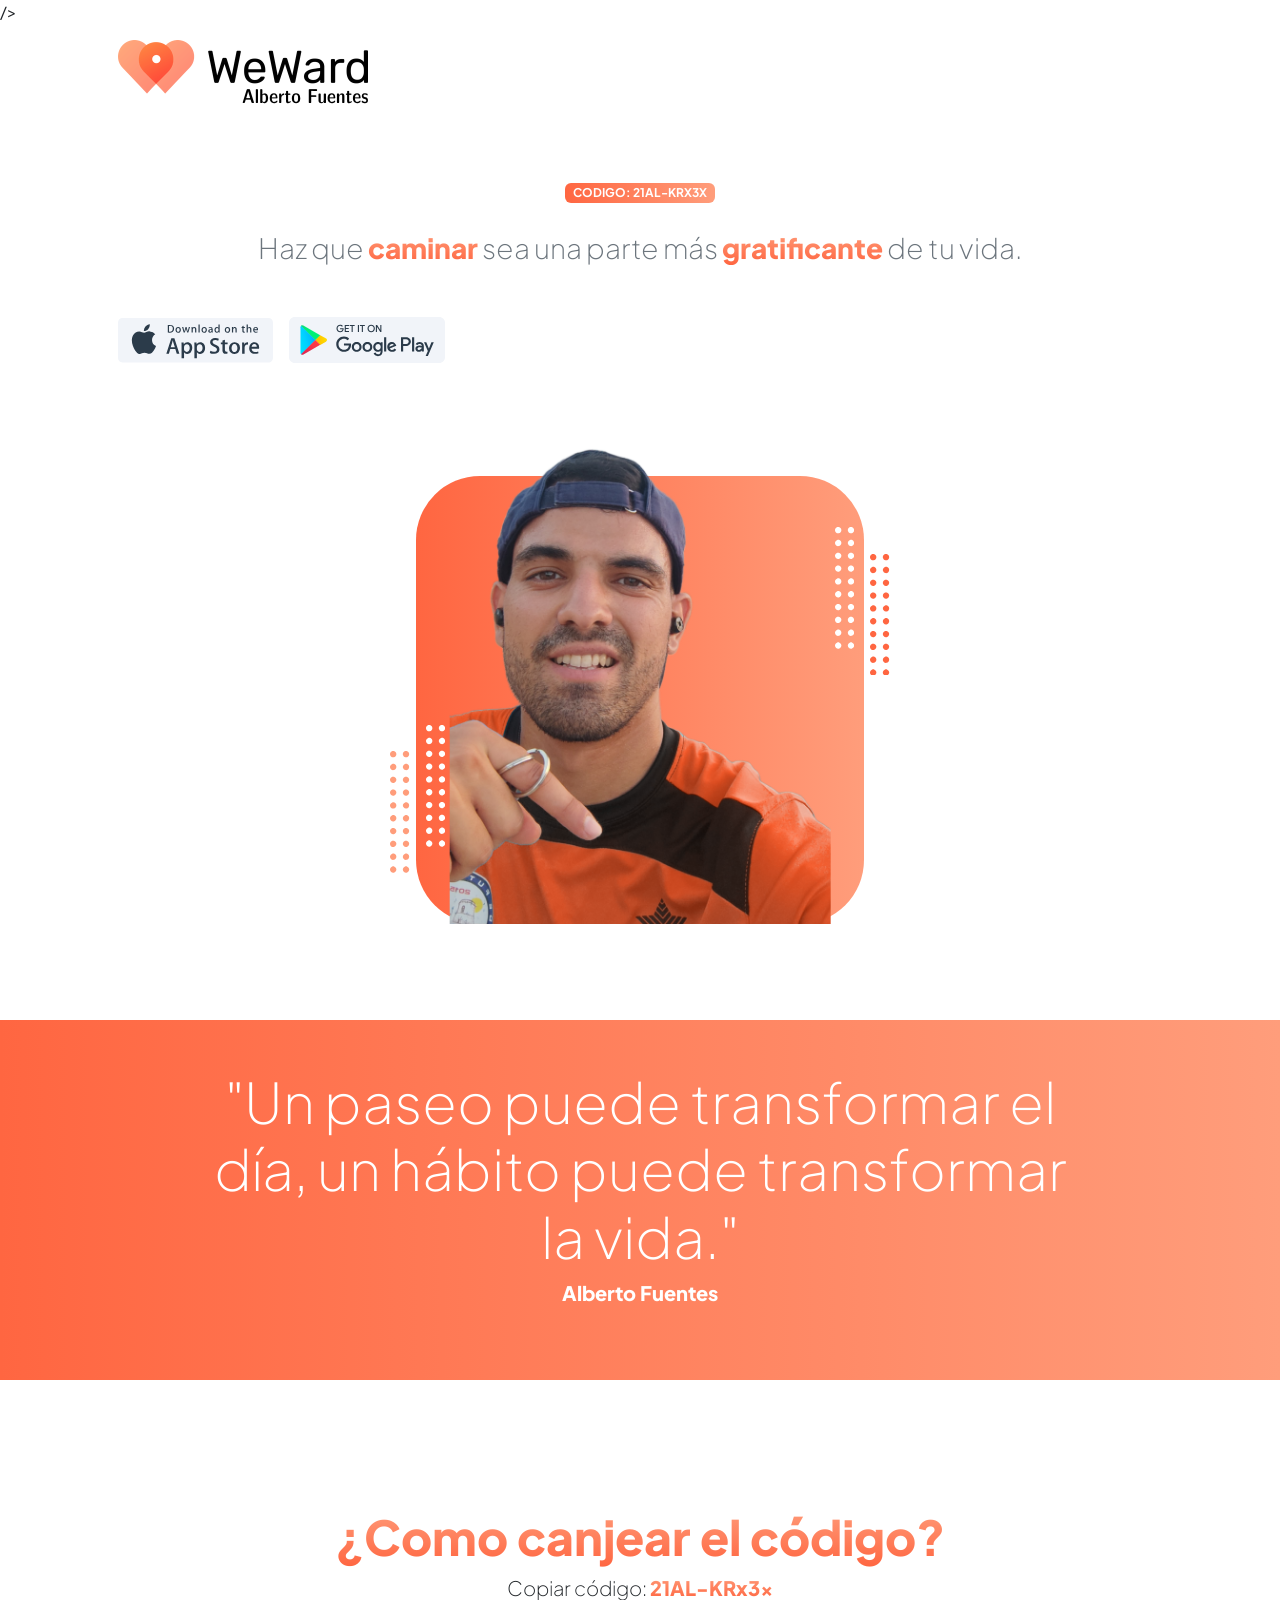
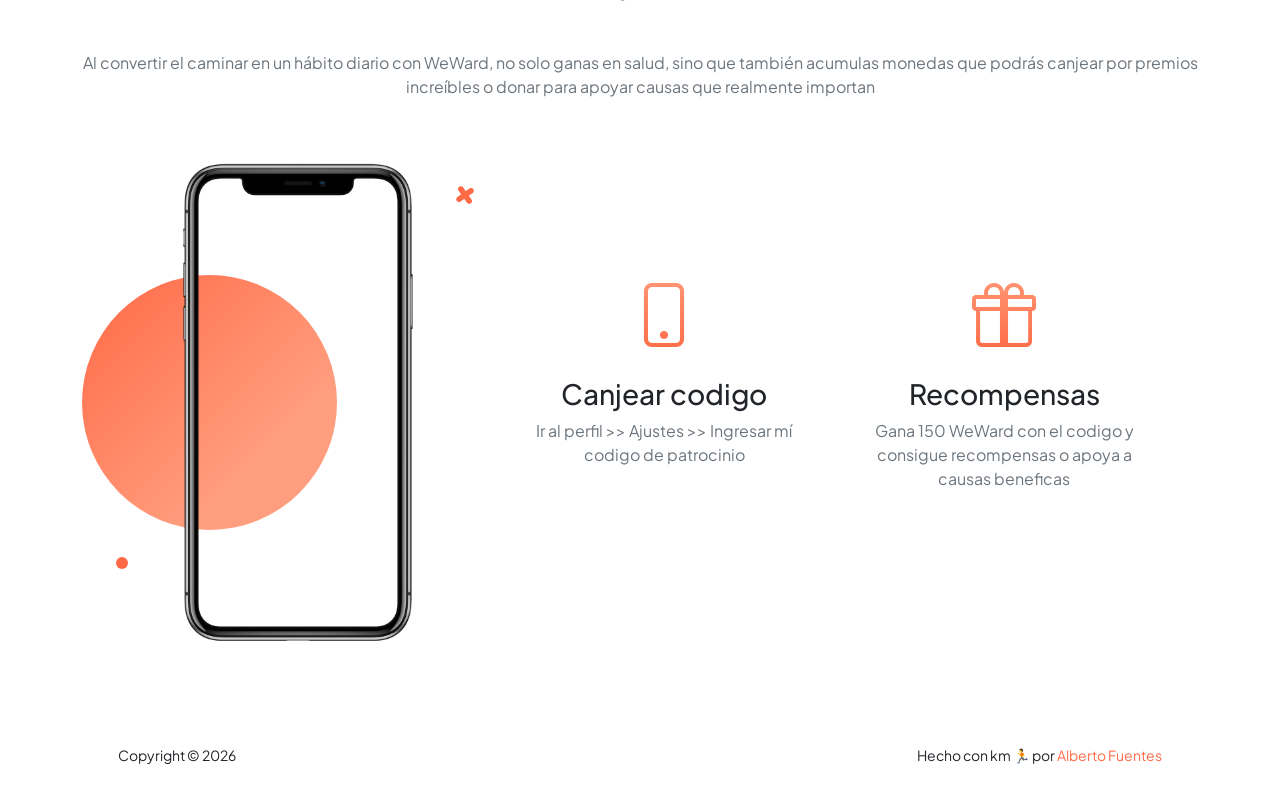
==== index.html @ b7c2c851 "Cambios del footer y cabecera en moviles" ====
<!DOCTYPE html>
<html lang="en">
    <head>
        <meta charset="utf-8" />
        <meta name="viewport" content="width=device-width, initial-scale=1, shrink-to-fit=no" />
        <meta name="description" content="" />
        <meta name="author" content="Alberto Fuentes" />
        <title>Alberto Fuentes - WeWard</title>
        <!-- Favicon-->
        <link rel="icon" type="image/x-icon" href="assets/favicon.png" />
        <!-- Color Cabecera-->
        <meta name="theme-color" content="#ff6641">
        <meta name="msapplication-navbutton-color" content="#ff6641">
        <meta name="apple-mobile-web-app-status-bar-style" content="#ff6641">/>
        <!-- Custom Google font-->
        <link rel="preconnect" href="https://fonts.googleapis.com" />
        <link rel="preconnect" href="https://fonts.gstatic.com" crossorigin />
        <link href="https://fonts.googleapis.com/css2?family=Plus+Jakarta+Sans:wght@100;200;300;400;500;600;700;800;900&amp;display=swap" rel="stylesheet" />
        <!-- Bootstrap icons-->
        <link href="https://cdn.jsdelivr.net/npm/bootstrap-icons@1.8.1/font/bootstrap-icons.css" rel="stylesheet" />
        <!-- Core theme CSS (includes Bootstrap)-->
        <link href="css/styles.css" rel="stylesheet" />
    </head>
    <body class="d-flex flex-column h-100">
        <main class="flex-shrink-0">
            <!-- Navigation-->
            <nav class="navbar navbar-expand-lg navbar-light bg-white py-3">
                <div class="container px-5">
                    <a href="index.html">
                        <img style="width: 50%;" src="assets/logo.png" loading="lazy" alt="" class="nav__brand"></a>
                </div>
            </nav>
            <!-- Header-->
            <header class="py-5">
                <div class="container px-5 pb-5">
                    <div class="row gx-5 align-items-center">
                        <div class="col-xxl-5">
                            <!-- Header text content-->
                            <div class="text-center text-xxl-start">
                                <div class="badge bg-gradient-primary-to-secondary text-white mb-4"><div class="text-uppercase">Codigo: 21AL-KRx3x</div></div>
                                <div class="fs-3 fw-light text-muted">Haz que <span class="text-gradient d-inline">caminar</span> sea una parte más <span class="text-gradient d-inline">gratificante</span> de tu vida. 
                                </div>
                                <h1 class="display-3 fw-bolder mb-5"></h1>
                                <div class="d-flex flex-column flex-lg-row align-items-center">
                                    <a class="me-lg-3 mb-4 mb-lg-0" href="https://apps.apple.com/fr/app/weward-the-walking-app/id1454213029?l=en-GB&ign-mpt=uo2"><svg xmlns="http://www.w3.org/2000/svg" width="154.958" height="44.469" xmlns:v="https://vecta.io/nano"><path d="M154.958 40.011c0 1.183-.471 2.318-1.308 3.154s-1.973 1.305-3.156 1.303H4.468C2.004 44.471.003 42.475 0 40.011V4.468A4.47 4.47 0 0 1 4.468.004h146.026a4.46 4.46 0 0 1 4.462 4.464z" fill="#f1f4f9"></path><path d="M34.029 21.99c.03-2.313 1.242-4.45 3.213-5.661a6.91 6.91 0 0 0-5.442-2.942c-2.29-.241-4.51 1.37-5.676 1.37-1.19 0-2.985-1.347-4.921-1.307-2.546.082-4.862 1.494-6.1 3.72-2.637 4.566-.67 11.276 1.856 14.966 1.264 1.808 2.741 3.826 4.674 3.755 1.891-.078 2.6-1.206 4.88-1.206 2.261 0 2.925 1.206 4.9 1.161 2.03-.033 3.308-1.816 4.528-3.64.908-1.287 1.606-2.71 2.069-4.216a6.52 6.52 0 0 1-3.981-6zm-3.724-11.031a6.64 6.64 0 0 0 1.52-4.759c-1.691.178-3.252.987-4.374 2.265a6.32 6.32 0 0 0-1.56 4.583c1.714.018 3.341-.752 4.414-2.089zM61.4 35.63h-2.64l-1.448-4.549h-5.033L50.9 35.63h-2.573l4.986-15.488h3.08zm-4.527-6.458l-1.309-4.045q-.208-.62-.781-2.918h-.046q-.229.988-.736 2.918l-1.286 4.045zm17.352.735a6.35 6.35 0 0 1-1.54 4.5 4.5 4.5 0 0 1-3.424 1.471c-1.27.103-2.492-.508-3.172-1.585h-.046v5.883h-2.481V28.139q0-1.791-.092-3.677h2.182l.139 1.77h.046c.762-1.167 2.032-1.906 3.423-1.992s2.742.49 3.643 1.554c.923 1.166 1.393 2.627 1.322 4.113zm-2.528.091a4.6 4.6 0 0 0-.735-2.689 2.54 2.54 0 0 0-2.16-1.1 2.58 2.58 0 0 0-1.665.609 2.82 2.82 0 0 0-.977 1.6 3.26 3.26 0 0 0-.115.757v1.862a2.98 2.98 0 0 0 .747 2.058c.489.556 1.201.863 1.941.839a2.54 2.54 0 0 0 2.182-1.08A4.75 4.75 0 0 0 71.694 30zm15.37-.091c.089 1.643-.463 3.257-1.541 4.5a4.5 4.5 0 0 1-3.423 1.471 3.42 3.42 0 0 1-3.17-1.585h-.047v5.883h-2.481V28.139q0-1.791-.092-3.677h2.182l.139 1.77h.046c.763-1.167 2.032-1.906 3.424-1.992s2.742.49 3.643 1.554a6.17 6.17 0 0 1 1.32 4.113zm-2.528.091a4.6 4.6 0 0 0-.737-2.689 2.54 2.54 0 0 0-2.159-1.1c-.61 0-1.2.216-1.666.609a2.82 2.82 0 0 0-.975 1.6 3.31 3.31 0 0 0-.115.757v1.862a2.99 2.99 0 0 0 .745 2.058 2.48 2.48 0 0 0 1.944.839 2.54 2.54 0 0 0 2.182-1.08A4.75 4.75 0 0 0 84.539 30zm16.889 1.289c.041 1.223-.462 2.402-1.375 3.217a6.1 6.1 0 0 1-4.219 1.356c-1.403.066-2.795-.268-4.014-.965l.575-2.068a6.8 6.8 0 0 0 3.587.989 3.39 3.39 0 0 0 2.185-.633c.514-.408.803-1.036.78-1.692.014-.595-.219-1.17-.644-1.587a5.98 5.98 0 0 0-2.137-1.2q-4.067-1.517-4.067-4.441a3.93 3.93 0 0 1 1.426-3.129 5.62 5.62 0 0 1 3.792-1.22 7.52 7.52 0 0 1 3.515.736l-.62 2.023a6.1 6.1 0 0 0-2.964-.712 3 3 0 0 0-2.044.644 1.84 1.84 0 0 0-.62 1.4 1.89 1.89 0 0 0 .711 1.516 8.01 8.01 0 0 0 2.253 1.2 7.65 7.65 0 0 1 2.941 1.883 3.94 3.94 0 0 1 .939 2.683zm8.206-4.962h-2.735v5.422q0 2.069 1.448 2.068a4.42 4.42 0 0 0 1.1-.115l.068 1.884c-.622.203-1.275.296-1.929.275-.861.047-1.7-.281-2.3-.9a4.4 4.4 0 0 1-.827-3.011v-5.63h-1.63v-1.862h1.63v-2.04l2.437-.736v2.78h2.735zm12.339 3.629a6.13 6.13 0 0 1-1.471 4.228c-1.047 1.142-2.544 1.764-4.092 1.7a5 5 0 0 1-3.916-1.631 5.94 5.94 0 0 1-1.459-4.113 6.07 6.07 0 0 1 1.5-4.25 5.21 5.21 0 0 1 4.055-1.655 5.1 5.1 0 0 1 3.952 1.632 5.87 5.87 0 0 1 1.431 4.089zm-2.574.081a5.02 5.02 0 0 0-.666-2.65 2.45 2.45 0 0 0-2.228-1.336 2.49 2.49 0 0 0-2.275 1.336 5.12 5.12 0 0 0-.666 2.7 5.02 5.02 0 0 0 .666 2.649c.444.827 1.309 1.341 2.247 1.336a2.54 2.54 0 0 0 2.234-1.359c.474-.811.712-1.737.688-2.676zm10.64-3.391a4.33 4.33 0 0 0-.782-.068c-.799-.037-1.562.336-2.023.989a3.71 3.71 0 0 0-.62 2.205v5.86h-2.48l.023-7.651q0-1.931-.093-3.516h2.161l.091 2.137h.068c.235-.697.666-1.311 1.241-1.769a3 3 0 0 1 1.794-.6c.208-.001.415.014.62.045zm11.098 2.874a5.83 5.83 0 0 1-.091 1.125h-7.444a3.24 3.24 0 0 0 1.08 2.529 3.68 3.68 0 0 0 2.435.781c1.028.014 2.05-.166 3.012-.528l.389 1.722a9.31 9.31 0 0 1-3.744.69c-1.514.083-2.993-.471-4.08-1.528-1.023-1.113-1.557-2.59-1.482-4.1a6.4 6.4 0 0 1 1.381-4.205c.941-1.183 2.389-1.848 3.9-1.791a4.16 4.16 0 0 1 3.656 1.791 6.04 6.04 0 0 1 .988 3.514zm-2.366-.644a3.37 3.37 0 0 0-.482-1.907 2.17 2.17 0 0 0-1.978-1.034 2.35 2.35 0 0 0-1.975 1.011 3.7 3.7 0 0 0-.734 1.93h5.169zM56.052 10.613a3.82 3.82 0 0 1-1.232 3.094 4.9 4.9 0 0 1-3.239.959 14.97 14.97 0 0 1-1.784-.091V7.09a13.18 13.18 0 0 1 2.1-.158 4.53 4.53 0 0 1 3.015.87 3.51 3.51 0 0 1 1.14 2.811zm-1.286.034a2.48 2.48 0 0 0-2.767-2.755c-.329-.005-.658.022-.982.079v5.69a6.48 6.48 0 0 0 .824.034 2.88 2.88 0 0 0 2.161-.779 3.12 3.12 0 0 0 .763-2.269zm8.104 1.164a3.01 3.01 0 0 1-.723 2.077 2.58 2.58 0 0 1-2.01.836 2.45 2.45 0 0 1-1.925-.8 2.92 2.92 0 0 1-.715-2.02 2.98 2.98 0 0 1 .739-2.088c.513-.55 1.242-.847 1.993-.812a2.51 2.51 0 0 1 1.943.8 2.9 2.9 0 0 1 .698 2.007zm-1.265.04a2.48 2.48 0 0 0-.327-1.3c-.21-.41-.634-.664-1.094-.656-.467-.013-.901.242-1.118.656a2.52 2.52 0 0 0-.327 1.325 2.48 2.48 0 0 0 .327 1.3 1.23 1.23 0 0 0 1.107.656c.462.003.886-.256 1.094-.668.233-.398.35-.853.337-1.314zm10.409-2.738L70.297 14.6h-1.118l-.711-2.383c-.177-.583-.324-1.174-.441-1.772h-.022a12.97 12.97 0 0 1-.441 1.772l-.755 2.383h-1.13l-1.614-5.487h1.253l.621 2.609q.225.925.372 1.761h.022q.136-.688.453-1.749l.779-2.619h.994l.746 2.563q.27.938.44 1.806h.034c.092-.608.216-1.211.372-1.806l.666-2.563h1.2zm6.322 5.486h-1.224v-3.142q0-1.453-1.106-1.452a1.1 1.1 0 0 0-.881.4 1.42 1.42 0 0 0-.338.94v3.254h-1.22v-3.918q0-.723-.044-1.57h1.072l.057.858h.034a1.77 1.77 0 0 1 .632-.662 2.06 2.06 0 0 1 1.105-.308 1.75 1.75 0 0 1 1.277.5 2.42 2.42 0 0 1 .632 1.818zm2.146-8.004h1.219v8.004h-1.219zm8.4 5.216a3.01 3.01 0 0 1-.723 2.077 2.58 2.58 0 0 1-2.01.836c-.729.034-1.435-.26-1.925-.8a2.92 2.92 0 0 1-.716-2.02 2.98 2.98 0 0 1 .739-2.088 2.56 2.56 0 0 1 1.991-.812 2.51 2.51 0 0 1 1.944.8 2.9 2.9 0 0 1 .7 2.007zm-1.266.04a2.48 2.48 0 0 0-.327-1.3 1.2 1.2 0 0 0-1.093-.656 1.22 1.22 0 0 0-1.119.656 2.52 2.52 0 0 0-.327 1.325 2.48 2.48 0 0 0 .327 1.3 1.23 1.23 0 0 0 1.107.656c.461.003.884-.256 1.092-.668a2.45 2.45 0 0 0 .339-1.314zm7.169 2.748h-1.1l-.091-.632h-.034a1.88 1.88 0 0 1-1.6.756c-.469.019-.925-.163-1.252-.5a1.56 1.56 0 0 1-.429-1.117 1.7 1.7 0 0 1 .841-1.535 4.37 4.37 0 0 1 2.366-.519v-.1q0-1.084-1.139-1.083a2.55 2.55 0 0 0-1.43.406l-.248-.8a3.52 3.52 0 0 1 1.882-.474q2.151 0 2.153 2.269v2.021a8.67 8.67 0 0 0 .081 1.308zm-1.266-1.885v-.846q-2.018-.035-2.018 1.106a.83.83 0 0 0 .234.644c.165.146.38.223.6.214a1.23 1.23 0 0 0 .746-.254 1.04 1.04 0 0 0 .422-.65zm8.196 1.885h-1.082l-.057-.881h-.034c-.329.661-1.025 1.058-1.762 1.006-.64.01-1.249-.278-1.648-.779a3.03 3.03 0 0 1-.654-2.02 3.18 3.18 0 0 1 .711-2.157c.422-.495 1.043-.777 1.693-.768.614-.061 1.211.226 1.545.745h.021v-3.15h1.221v6.526q.003.801.046 1.478zm-1.267-2.314v-.915a1.83 1.83 0 0 0-.034-.384 1.39 1.39 0 0 0-.441-.739 1.2 1.2 0 0 0-.816-.3 1.25 1.25 0 0 0-1.073.542 2.33 2.33 0 0 0-.391 1.388 2.17 2.17 0 0 0 .375 1.321c.241.349.642.552 1.066.541.375.012.732-.156.963-.452a1.5 1.5 0 0 0 .351-1.002zm11.699-.474a3.01 3.01 0 0 1-.723 2.077 2.58 2.58 0 0 1-2.01.836c-.729.033-1.434-.261-1.925-.8a2.92 2.92 0 0 1-.716-2.02 2.98 2.98 0 0 1 .739-2.088c.513-.55 1.242-.847 1.994-.812.733-.03 1.442.262 1.941.8a2.9 2.9 0 0 1 .7 2.007zm-1.264.04c.012-.455-.101-.905-.327-1.3-.211-.411-.638-.666-1.1-.656-.468-.012-.902.242-1.119.656a2.52 2.52 0 0 0-.327 1.325 2.48 2.48 0 0 0 .327 1.3 1.23 1.23 0 0 0 1.107.656 1.22 1.22 0 0 0 1.1-.668c.233-.398.35-.853.338-1.314zm7.818 2.748h-1.219v-3.142q0-1.453-1.107-1.452a1.1 1.1 0 0 0-.88.4 1.41 1.41 0 0 0-.339.94v3.254h-1.221v-3.918q0-.723-.043-1.57h1.071l.057.858h.034c.15-.272.367-.5.632-.662.332-.205.716-.312 1.107-.308a1.75 1.75 0 0 1 1.275.5 2.41 2.41 0 0 1 .632 1.818zm8.213-4.573h-1.343v2.665c0 .678.239 1.016.711 1.016.183.004.366-.015.544-.057l.031.926a2.74 2.74 0 0 1-.948.136 1.46 1.46 0 0 1-1.128-.44 2.15 2.15 0 0 1-.407-1.479v-2.767h-.8v-.914h.8V8.106l1.2-.361V9.11h1.343v.915zm6.456 4.573h-1.22V11.48q0-1.475-1.1-1.476c-.539-.019-1.021.335-1.164.855a1.55 1.55 0 0 0-.057.439v3.3h-1.218v-8h1.218v3.307h.023c.344-.578.976-.923 1.648-.9a1.7 1.7 0 0 1 1.254.5 2.5 2.5 0 0 1 .62 1.84zm6.662-3.003a2.93 2.93 0 0 1-.046.553h-3.658a1.6 1.6 0 0 0 .529 1.241 1.82 1.82 0 0 0 1.2.384 4.04 4.04 0 0 0 1.479-.26l.191.847a4.6 4.6 0 0 1-1.842.339 2.66 2.66 0 0 1-2-.751 2.77 2.77 0 0 1-.727-2.015 3.14 3.14 0 0 1 .677-2.066 2.33 2.33 0 0 1 1.918-.88 2.04 2.04 0 0 1 1.793.88c.339.511.509 1.115.486 1.728zm-1.164-.315a1.64 1.64 0 0 0-.236-.937c-.205-.336-.578-.531-.971-.508a1.16 1.16 0 0 0-.971.5 1.84 1.84 0 0 0-.362.949z" fill="#2b3b4a"></path></svg></a>
                                    <a href="https://play.google.com/store/apps/details?id=com.weward"><svg width="156" height="47" viewBox="0 0 156 47" fill="none" xmlns="http://www.w3.org/2000/svg">
                                        <path fill-rule="evenodd" clip-rule="evenodd" d="M150.22 46.0326H5.7799C2.59436 46.0326 0 43.4382 0 40.2785V5.75408C0 2.58288 2.59436 0 5.7799 0H150.22C153.403 0 156 2.58288 156 5.75408V40.2785C156 43.4382 153.403 46.0326 150.22 46.0326Z" fill="#F1F4F9"></path>
                                        <path d="M82.1818 15.2277C81.1401 15.2277 80.2619 14.8632 79.5674 14.1457C78.8786 13.4484 78.494 12.487 78.5113 11.5055C78.5113 10.458 78.8671 9.57119 79.5674 8.86807C80.259 8.15061 81.1372 7.78613 82.1789 7.78613C83.2092 7.78613 84.0874 8.15061 84.7934 8.86807C85.4936 9.59415 85.8495 10.4809 85.8495 11.5055C85.838 12.5558 85.4822 13.4426 84.7934 14.1429C84.1018 14.8661 83.2236 15.2277 82.1818 15.2277ZM51.1844 15.2277C50.1656 15.2277 49.2817 14.869 48.5585 14.1601C47.841 13.4541 47.4766 12.5616 47.4766 11.5083C47.4766 10.4551 47.841 9.56258 48.5585 8.85659C49.2674 8.14774 50.1513 7.789 51.1844 7.789C51.6895 7.789 52.1803 7.88945 52.6509 8.09321C53.113 8.29123 53.4889 8.561 53.7673 8.89103L53.8362 8.97426L53.0584 9.73764L52.9781 9.64293C52.539 9.12062 51.9507 8.8652 51.1729 8.8652C50.4784 8.8652 49.8729 9.11201 49.3735 9.59989C48.8713 10.0906 48.6159 10.7335 48.6159 11.5112C48.6159 12.2889 48.8713 12.9318 49.3735 13.4225C49.8729 13.9104 50.4784 14.1572 51.1729 14.1572C51.9134 14.1572 52.5361 13.9104 53.0211 13.4225C53.3081 13.1356 53.4861 12.7338 53.5492 12.2258H51.0553V11.1525H54.6196L54.634 11.2501C54.6598 11.4309 54.6857 11.6174 54.6857 11.7896C54.6857 12.7797 54.3872 13.5804 53.796 14.1716C53.1245 14.8718 52.2463 15.2277 51.1844 15.2277ZM92.3985 15.0756H91.2994L87.933 9.68885L87.9617 10.6589V15.0727H86.8626V7.94111H88.1167L88.1511 7.99563L91.3166 13.0696L91.2879 12.1024V7.94111H92.3985V15.0756ZM73.9224 15.0756H72.8088V9.01443H70.8774V7.94111H75.8509V9.01443H73.9195V15.0756H73.9224ZM69.9706 15.0756H68.8599V7.94111H69.9706V15.0756ZM63.7286 15.0756H62.618V9.01443H60.6865V7.94111H65.66V9.01443H63.7286V15.0756ZM59.9834 15.0641H55.7245V7.94111H59.9834V9.01443H56.8381V10.9717H59.6763V12.0335H56.8381V13.9908H59.9834V15.0641ZM80.3824 13.4082C80.8789 13.9047 81.4816 14.1544 82.1818 14.1544C82.9022 14.1544 83.4905 13.9104 83.9812 13.4082C84.4691 12.9203 84.7159 12.2803 84.7159 11.5083C84.7159 10.7364 84.4691 10.0935 83.9841 9.6085C83.4876 9.11201 82.8821 8.86233 82.1847 8.86233C81.4643 8.86233 80.876 9.10627 80.3882 9.6085C79.9003 10.0964 79.6535 10.7364 79.6535 11.5083C79.6535 12.2803 79.8974 12.9232 80.3824 13.4082Z" fill="#2B3B4A"></path>
                                        <path fill-rule="evenodd" clip-rule="evenodd" d="M78.4073 25.0371C75.6953 25.0371 73.497 27.0948 73.497 29.9331C73.497 32.7455 75.7096 34.8291 78.4073 34.8291C81.1193 34.8291 83.3176 32.757 83.3176 29.9331C83.3176 27.0948 81.1193 25.0371 78.4073 25.0371ZM78.4073 32.889C76.9236 32.889 75.6465 31.6607 75.6465 29.9216C75.6465 28.1566 76.9265 26.9542 78.4073 26.9542C79.891 26.9542 81.1681 28.1566 81.1681 29.9216C81.171 31.6722 79.891 32.889 78.4073 32.889ZM67.6941 25.0371C64.9821 25.0371 62.7838 27.0948 62.7838 29.9331C62.7838 32.7455 64.9964 34.8291 67.6941 34.8291C70.4061 34.8291 72.6044 32.757 72.6044 29.9331C72.6044 27.0948 70.4033 25.0371 67.6941 25.0371ZM67.6941 32.889C66.2104 32.889 64.9333 31.6607 64.9333 29.9216C64.9333 28.1566 66.2133 26.9542 67.6941 26.9542C69.1778 26.9542 70.4549 28.1566 70.4549 29.9216C70.4549 31.6722 69.1778 32.889 67.6941 32.889ZM54.9462 26.5323V28.6043H59.9196C59.7675 29.7666 59.383 30.6247 58.7947 31.213C58.0657 31.942 56.9407 32.7341 54.9577 32.7341C51.9013 32.7341 49.5107 30.266 49.5107 27.2096C49.5107 24.1532 51.9013 21.6851 54.9577 21.6851C56.6078 21.6851 57.8103 22.3366 58.7028 23.1688L60.1722 21.6994C58.9324 20.5113 57.2822 19.6016 54.9691 19.6016C50.7763 19.6016 47.2578 23.0167 47.2578 27.1981C47.2578 31.391 50.7734 34.7946 54.9691 34.7946C57.2335 34.7946 58.9324 34.0542 60.2755 32.6595C61.6444 31.2905 62.0778 29.3591 62.0778 27.8008C62.0778 27.3158 62.0405 26.8795 61.963 26.5093H54.9433C54.9462 26.5065 54.9462 26.5323 54.9462 26.5323ZM107.089 28.1452C106.678 27.046 105.439 25.0256 102.896 25.0256C100.376 25.0256 98.2811 27.0087 98.2811 29.9216C98.2811 32.6709 100.353 34.8176 103.14 34.8176C105.378 34.8176 106.681 33.4487 107.218 32.6451L105.556 31.5316C105.005 32.3495 104.239 32.8862 103.151 32.8862C102.052 32.8862 101.283 32.3868 100.772 31.4024L107.318 28.6904C107.318 28.6933 107.089 28.1452 107.089 28.1452ZM100.413 29.781C100.362 27.8897 101.883 26.9283 102.97 26.9283C103.829 26.9283 104.543 27.3502 104.787 27.9644L100.413 29.781ZM95.0956 34.5249H97.2451V20.1411H95.0956V34.5249ZM91.5656 26.1248H91.4881C91.0031 25.5479 90.0819 25.0256 88.9053 25.0256C86.463 25.0256 84.213 27.1751 84.213 29.9359C84.213 32.6853 86.4515 34.809 88.9053 34.809C90.0676 34.809 91.0031 34.2838 91.4881 33.6955H91.5656V34.3986C91.5656 36.2669 90.5669 37.2742 88.9569 37.2742C87.6397 37.2742 86.8217 36.3271 86.4888 35.5351L84.6206 36.3157C85.1572 37.6071 86.5893 39.2056 88.9541 39.2056C91.4738 39.2056 93.609 37.7219 93.609 34.103V25.3183H91.5771V26.1248H91.5656ZM89.0975 32.889C87.6138 32.889 86.374 31.6493 86.374 29.9359C86.374 28.2083 87.6138 26.957 89.0975 26.957C90.5669 26.957 91.7063 28.2226 91.7063 29.9359C91.7206 31.6493 90.5698 32.889 89.0975 32.889ZM117.153 20.1411H112.013V34.5249H114.163V29.0779H117.156C119.535 29.0779 121.874 27.3531 121.874 24.6152C121.874 21.8774 119.544 20.1411 117.153 20.1411ZM117.216 27.069H114.16V22.1328H117.216C118.826 22.1328 119.736 23.4615 119.736 24.6009C119.736 25.7287 118.815 27.069 117.216 27.069ZM130.49 25.0113C128.928 25.0113 127.318 25.7029 126.653 27.2096L128.558 28.0017C128.969 27.2096 129.72 26.9398 130.515 26.9398C131.629 26.9398 132.754 27.6056 132.78 28.7937V28.9458C132.395 28.7277 131.551 28.3948 130.541 28.3948C128.484 28.3948 126.397 29.5198 126.397 31.6292C126.397 33.5606 128.085 34.8004 129.964 34.8004C131.408 34.8004 132.203 34.1489 132.699 33.3941H132.777V34.5076H134.849V28.9975C134.849 26.4318 132.943 25.0113 130.49 25.0113ZM130.22 32.889C129.517 32.889 128.532 32.5447 128.532 31.6607C128.532 30.5472 129.761 30.1254 130.808 30.1254C131.755 30.1254 132.203 30.3291 132.765 30.6104C132.61 31.9018 131.52 32.8776 130.22 32.889ZM142.408 25.3183L139.94 31.5574H139.863L137.305 25.3183H134.992L138.829 34.0399L136.643 38.8871H138.881L144.784 25.3183H142.408ZM123.06 34.5249H125.209V20.1411H123.06V34.5249Z" fill="#2B3B4A"></path>
                                        <path fill-rule="evenodd" clip-rule="evenodd" d="M12.0076 8.67025C11.6747 9.02898 11.4824 9.57713 11.4824 10.2946V35.7417C11.4824 36.4592 11.6747 37.0073 12.0191 37.3517L12.1081 37.4292L26.3655 23.1717V22.8531L12.0966 8.59277L12.0076 8.67025Z" fill="url(#paint0_linear)"></path>
                                        <path fill-rule="evenodd" clip-rule="evenodd" d="M31.1089 27.9384L26.3535 23.183V22.8501L31.1089 18.0947L31.2122 18.1579L36.8371 21.3549C38.4471 22.2618 38.4471 23.7598 36.8371 24.6782L31.2122 27.8752L31.1089 27.9384Z" fill="url(#paint1_linear)"></path>
                                        <path fill-rule="evenodd" clip-rule="evenodd" d="M31.2129 27.8743L26.3543 23.0156L12.0078 37.3621C12.533 37.9246 13.414 37.9877 14.3984 37.4395L31.2129 27.8743Z" fill="url(#paint2_linear)"></path>
                                        <path fill-rule="evenodd" clip-rule="evenodd" d="M31.2129 18.1577L14.3984 8.6068C13.414 8.04431 12.5301 8.12179 12.0078 8.68429L26.3543 23.0164L31.2129 18.1577Z" fill="url(#paint3_linear)"></path>
                                        <path opacity="0.2" fill-rule="evenodd" clip-rule="evenodd" d="M31.1089 27.7715L14.4092 37.2593C13.4764 37.7959 12.6442 37.7586 12.1075 37.2707L12.0186 37.3597L12.1075 37.4372C12.6442 37.9222 13.4764 37.9624 14.4092 37.4257L31.2237 27.8748L31.1089 27.7715Z" fill="black"></path>
                                        <path opacity="0.12" fill-rule="evenodd" clip-rule="evenodd" d="M36.8373 24.5108L31.0947 27.771L31.198 27.8743L36.823 24.6773C37.6294 24.2181 38.0254 23.6154 38.0254 23.0156C37.9767 23.5666 37.5663 24.0889 36.8373 24.5108Z" fill="black"></path>
                                        <path opacity="0.25" fill-rule="evenodd" clip-rule="evenodd" d="M14.3982 8.77338L36.8377 21.5213C37.5666 21.9317 37.977 22.4684 38.0401 23.0165C38.0401 22.4167 37.6441 21.814 36.8377 21.3549L14.3982 8.60693C12.7882 7.68571 11.4824 8.45483 11.4824 10.2944V10.4609C11.4824 8.61841 12.7882 7.86364 14.3982 8.77338Z" fill="white"></path>
                                        <defs>
                                        <linearGradient id="paint0_linear" x1="25.0868" y1="10.0203" x2="2.24851" y2="16.1055" gradientUnits="userSpaceOnUse">
                                        <stop stop-color="#00A0FF"></stop>
                                        <stop offset="0.007" stop-color="#00A1FF"></stop>
                                        <stop offset="0.26" stop-color="#00BEFF"></stop>
                                        <stop offset="0.512" stop-color="#00D2FF"></stop>
                                        <stop offset="0.76" stop-color="#00DFFF"></stop>
                                        <stop offset="1" stop-color="#00E3FF"></stop>
                                        </linearGradient>
                                        <linearGradient id="paint1_linear" x1="38.9366" y1="23.0165" x2="11.0905" y2="23.0165" gradientUnits="userSpaceOnUse">
                                        <stop stop-color="#FFE000"></stop>
                                        <stop offset="0.409" stop-color="#FFBD00"></stop>
                                        <stop offset="0.775" stop-color="#FFA500"></stop>
                                        <stop offset="1" stop-color="#FF9C00"></stop>
                                        </linearGradient>
                                        <linearGradient id="paint2_linear" x1="28.5708" y1="25.6596" x2="10.2366" y2="56.5173" gradientUnits="userSpaceOnUse">
                                        <stop stop-color="#FF3A44"></stop>
                                        <stop offset="1" stop-color="#C31162"></stop>
                                        </linearGradient>
                                        <linearGradient id="paint3_linear" x1="8.39535" y1="0.205702" x2="16.5748" y2="13.9875" gradientUnits="userSpaceOnUse">
                                        <stop stop-color="#32A071"></stop>
                                        <stop offset="0.069" stop-color="#2DA771"></stop>
                                        <stop offset="0.476" stop-color="#15CF74"></stop>
                                        <stop offset="0.801" stop-color="#06E775"></stop>
                                        <stop offset="1" stop-color="#00F076"></stop>
                                        </linearGradient>
                                        </defs>
                                        </svg></a>
                                </div>
                            </div>
                        </div>

                        
                        <div class="col-xxl-7">
                            <!-- Header profile picture-->
                            <div class="d-flex justify-content-center mt-5 mt-xxl-0">
                                <div class="profile bg-gradient-primary-to-secondary">
                                    <img class="profile-img" src="assets/profile.png" alt="..." />
                                    <div class="dots-1">
                                        <!-- SVG Dots-->
                                        <svg version="1.1" xmlns="http://www.w3.org/2000/svg" xmlns:xlink="http://www.w3.org/1999/xlink" x="0px" y="0px" viewBox="0 0 191.6 1215.4" style="enable-background: new 0 0 191.6 1215.4" xml:space="preserve">
                                            <g transform="translate(0.000000,1280.000000) scale(0.100000,-0.100000)">
                                                <path d="M227.7,12788.6c-105-35-200-141-222-248c-43-206,163-412,369-369c155,32,275,190,260,339c-11,105-90,213-190,262        C383.7,12801.6,289.7,12808.6,227.7,12788.6z"></path>
                                                <path d="M1507.7,12788.6c-151-50-253-216-222-362c25-119,136-230,254-255c194-41,395,142,375,339c-11,105-90,213-190,262        C1663.7,12801.6,1569.7,12808.6,1507.7,12788.6z"></path>
                                                <path d="M227.7,11508.6c-105-35-200-141-222-248c-43-206,163-412,369-369c155,32,275,190,260,339c-11,105-90,213-190,262        C383.7,11521.6,289.7,11528.6,227.7,11508.6z"></path>
                                                <path d="M1507.7,11508.6c-151-50-253-216-222-362c25-119,136-230,254-255c194-41,395,142,375,339c-11,105-90,213-190,262        C1663.7,11521.6,1569.7,11528.6,1507.7,11508.6z"></path>
                                                <path d="M227.7,10228.6c-105-35-200-141-222-248c-43-206,163-412,369-369c155,32,275,190,260,339c-11,105-90,213-190,262        C383.7,10241.6,289.7,10248.6,227.7,10228.6z"></path>
                                                <path d="M1507.7,10228.6c-105-35-200-141-222-248c-43-206,163-412,369-369c155,32,275,190,260,339c-11,105-90,213-190,262        C1663.7,10241.6,1569.7,10248.6,1507.7,10228.6z"></path>
                                                <path d="M227.7,8948.6c-105-35-200-141-222-248c-43-206,163-412,369-369c155,32,275,190,260,339c-11,105-90,213-190,262        C383.7,8961.6,289.7,8968.6,227.7,8948.6z"></path>
                                                <path d="M1507.7,8948.6c-105-35-200-141-222-248c-43-206,163-412,369-369c155,32,275,190,260,339c-11,105-90,213-190,262        C1663.7,8961.6,1569.7,8968.6,1507.7,8948.6z"></path>
                                                <path d="M227.7,7668.6c-105-35-200-141-222-248c-43-206,163-412,369-369c155,32,275,190,260,339c-11,105-90,213-190,262        C383.7,7681.6,289.7,7688.6,227.7,7668.6z"></path>
                                                <path d="M1507.7,7668.6c-105-35-200-141-222-248c-43-206,163-412,369-369c155,32,275,190,260,339c-11,105-90,213-190,262        C1663.7,7681.6,1569.7,7688.6,1507.7,7668.6z"></path>
                                                <path d="M227.7,6388.6c-105-35-200-141-222-248c-43-206,163-412,369-369c155,32,275,190,260,339c-11,105-90,213-190,262        C383.7,6401.6,289.7,6408.6,227.7,6388.6z"></path>
                                                <path d="M1507.7,6388.6c-105-35-200-141-222-248c-43-206,163-412,369-369c155,32,275,190,260,339c-11,105-90,213-190,262        C1663.7,6401.6,1569.7,6408.6,1507.7,6388.6z"></path>
                                                <path d="M227.7,5108.6c-105-35-200-141-222-248c-43-206,163-412,369-369c155,32,275,190,260,339c-11,105-90,213-190,262        C383.7,5121.6,289.7,5128.6,227.7,5108.6z"></path>
                                                <path d="M1507.7,5108.6c-105-35-200-141-222-248c-43-206,163-412,369-369c155,32,275,190,260,339c-11,105-90,213-190,262        C1663.7,5121.6,1569.7,5128.6,1507.7,5108.6z"></path>
                                                <path d="M227.7,3828.6c-105-35-200-141-222-248c-43-206,163-412,369-369c155,32,275,190,260,339c-11,105-90,213-190,262        C383.7,3841.6,289.7,3848.6,227.7,3828.6z"></path>
                                                <path d="M1507.7,3828.6c-105-35-200-141-222-248c-43-206,163-412,369-369c155,32,275,190,260,339c-11,105-90,213-190,262        C1663.7,3841.6,1569.7,3848.6,1507.7,3828.6z"></path>
                                                <path d="M227.7,2548.6c-105-35-200-141-222-248c-43-206,163-412,369-369c155,32,275,190,260,339c-11,105-90,213-190,262        C383.7,2561.6,289.7,2568.6,227.7,2548.6z"></path>
                                                <path d="M1507.7,2548.6c-105-35-200-141-222-248c-43-206,163-412,369-369c155,32,275,190,260,339c-11,105-90,213-190,262        C1663.7,2561.6,1569.7,2568.6,1507.7,2548.6z"></path>
                                                <path d="M227.7,1268.6c-105-35-200-141-222-248c-43-206,163-412,369-369c155,32,275,190,260,339c-11,105-90,213-190,262        C383.7,1281.6,289.7,1288.6,227.7,1268.6z"></path>
                                                <path d="M1507.7,1268.6c-105-35-200-141-222-248c-43-206,163-412,369-369c155,32,275,190,260,339c-11,105-90,213-190,262        C1663.7,1281.6,1569.7,1288.6,1507.7,1268.6z"></path>
                                            </g>
                                        </svg>
                                        <!-- END of SVG dots-->
                                    </div>
                                    <div class="dots-2">
                                        <!-- SVG Dots-->
                                        <svg version="1.1" xmlns="http://www.w3.org/2000/svg" xmlns:xlink="http://www.w3.org/1999/xlink" x="0px" y="0px" viewBox="0 0 191.6 1215.4" style="enable-background: new 0 0 191.6 1215.4" xml:space="preserve">
                                            <g transform="translate(0.000000,1280.000000) scale(0.100000,-0.100000)">
                                                <path d="M227.7,12788.6c-105-35-200-141-222-248c-43-206,163-412,369-369c155,32,275,190,260,339c-11,105-90,213-190,262        C383.7,12801.6,289.7,12808.6,227.7,12788.6z"></path>
                                                <path d="M1507.7,12788.6c-151-50-253-216-222-362c25-119,136-230,254-255c194-41,395,142,375,339c-11,105-90,213-190,262        C1663.7,12801.6,1569.7,12808.6,1507.7,12788.6z"></path>
                                                <path d="M227.7,11508.6c-105-35-200-141-222-248c-43-206,163-412,369-369c155,32,275,190,260,339c-11,105-90,213-190,262        C383.7,11521.6,289.7,11528.6,227.7,11508.6z"></path>
                                                <path d="M1507.7,11508.6c-151-50-253-216-222-362c25-119,136-230,254-255c194-41,395,142,375,339c-11,105-90,213-190,262        C1663.7,11521.6,1569.7,11528.6,1507.7,11508.6z"></path>
                                                <path d="M227.7,10228.6c-105-35-200-141-222-248c-43-206,163-412,369-369c155,32,275,190,260,339c-11,105-90,213-190,262        C383.7,10241.6,289.7,10248.6,227.7,10228.6z"></path>
                                                <path d="M1507.7,10228.6c-105-35-200-141-222-248c-43-206,163-412,369-369c155,32,275,190,260,339c-11,105-90,213-190,262        C1663.7,10241.6,1569.7,10248.6,1507.7,10228.6z"></path>
                                                <path d="M227.7,8948.6c-105-35-200-141-222-248c-43-206,163-412,369-369c155,32,275,190,260,339c-11,105-90,213-190,262        C383.7,8961.6,289.7,8968.6,227.7,8948.6z"></path>
                                                <path d="M1507.7,8948.6c-105-35-200-141-222-248c-43-206,163-412,369-369c155,32,275,190,260,339c-11,105-90,213-190,262        C1663.7,8961.6,1569.7,8968.6,1507.7,8948.6z"></path>
                                                <path d="M227.7,7668.6c-105-35-200-141-222-248c-43-206,163-412,369-369c155,32,275,190,260,339c-11,105-90,213-190,262        C383.7,7681.6,289.7,7688.6,227.7,7668.6z"></path>
                                                <path d="M1507.7,7668.6c-105-35-200-141-222-248c-43-206,163-412,369-369c155,32,275,190,260,339c-11,105-90,213-190,262        C1663.7,7681.6,1569.7,7688.6,1507.7,7668.6z"></path>
                                                <path d="M227.7,6388.6c-105-35-200-141-222-248c-43-206,163-412,369-369c155,32,275,190,260,339c-11,105-90,213-190,262        C383.7,6401.6,289.7,6408.6,227.7,6388.6z"></path>
                                                <path d="M1507.7,6388.6c-105-35-200-141-222-248c-43-206,163-412,369-369c155,32,275,190,260,339c-11,105-90,213-190,262        C1663.7,6401.6,1569.7,6408.6,1507.7,6388.6z"></path>
                                                <path d="M227.7,5108.6c-105-35-200-141-222-248c-43-206,163-412,369-369c155,32,275,190,260,339c-11,105-90,213-190,262        C383.7,5121.6,289.7,5128.6,227.7,5108.6z"></path>
                                                <path d="M1507.7,5108.6c-105-35-200-141-222-248c-43-206,163-412,369-369c155,32,275,190,260,339c-11,105-90,213-190,262        C1663.7,5121.6,1569.7,5128.6,1507.7,5108.6z"></path>
                                                <path d="M227.7,3828.6c-105-35-200-141-222-248c-43-206,163-412,369-369c155,32,275,190,260,339c-11,105-90,213-190,262        C383.7,3841.6,289.7,3848.6,227.7,3828.6z"></path>
                                                <path d="M1507.7,3828.6c-105-35-200-141-222-248c-43-206,163-412,369-369c155,32,275,190,260,339c-11,105-90,213-190,262        C1663.7,3841.6,1569.7,3848.6,1507.7,3828.6z"></path>
                                                <path d="M227.7,2548.6c-105-35-200-141-222-248c-43-206,163-412,369-369c155,32,275,190,260,339c-11,105-90,213-190,262        C383.7,2561.6,289.7,2568.6,227.7,2548.6z"></path>
                                                <path d="M1507.7,2548.6c-105-35-200-141-222-248c-43-206,163-412,369-369c155,32,275,190,260,339c-11,105-90,213-190,262        C1663.7,2561.6,1569.7,2568.6,1507.7,2548.6z"></path>
                                                <path d="M227.7,1268.6c-105-35-200-141-222-248c-43-206,163-412,369-369c155,32,275,190,260,339c-11,105-90,213-190,262        C383.7,1281.6,289.7,1288.6,227.7,1268.6z"></path>
                                                <path d="M1507.7,1268.6c-105-35-200-141-222-248c-43-206,163-412,369-369c155,32,275,190,260,339c-11,105-90,213-190,262        C1663.7,1281.6,1569.7,1288.6,1507.7,1268.6z"></path>
                                            </g>
                                        </svg>
                                        <!-- END of SVG dots-->
                                    </div>
                                    <div class="dots-3">
                                        <!-- SVG Dots-->
                                        <svg version="1.1" xmlns="http://www.w3.org/2000/svg" xmlns:xlink="http://www.w3.org/1999/xlink" x="0px" y="0px" viewBox="0 0 191.6 1215.4" style="enable-background: new 0 0 191.6 1215.4" xml:space="preserve">
                                            <g transform="translate(0.000000,1280.000000) scale(0.100000,-0.100000)">
                                                <path d="M227.7,12788.6c-105-35-200-141-222-248c-43-206,163-412,369-369c155,32,275,190,260,339c-11,105-90,213-190,262        C383.7,12801.6,289.7,12808.6,227.7,12788.6z"></path>
                                                <path d="M1507.7,12788.6c-151-50-253-216-222-362c25-119,136-230,254-255c194-41,395,142,375,339c-11,105-90,213-190,262        C1663.7,12801.6,1569.7,12808.6,1507.7,12788.6z"></path>
                                                <path d="M227.7,11508.6c-105-35-200-141-222-248c-43-206,163-412,369-369c155,32,275,190,260,339c-11,105-90,213-190,262        C383.7,11521.6,289.7,11528.6,227.7,11508.6z"></path>
                                                <path d="M1507.7,11508.6c-151-50-253-216-222-362c25-119,136-230,254-255c194-41,395,142,375,339c-11,105-90,213-190,262        C1663.7,11521.6,1569.7,11528.6,1507.7,11508.6z"></path>
                                                <path d="M227.7,10228.6c-105-35-200-141-222-248c-43-206,163-412,369-369c155,32,275,190,260,339c-11,105-90,213-190,262        C383.7,10241.6,289.7,10248.6,227.7,10228.6z"></path>
                                                <path d="M1507.7,10228.6c-105-35-200-141-222-248c-43-206,163-412,369-369c155,32,275,190,260,339c-11,105-90,213-190,262        C1663.7,10241.6,1569.7,10248.6,1507.7,10228.6z"></path>
                                                <path d="M227.7,8948.6c-105-35-200-141-222-248c-43-206,163-412,369-369c155,32,275,190,260,339c-11,105-90,213-190,262        C383.7,8961.6,289.7,8968.6,227.7,8948.6z"></path>
                                                <path d="M1507.7,8948.6c-105-35-200-141-222-248c-43-206,163-412,369-369c155,32,275,190,260,339c-11,105-90,213-190,262        C1663.7,8961.6,1569.7,8968.6,1507.7,8948.6z"></path>
                                                <path d="M227.7,7668.6c-105-35-200-141-222-248c-43-206,163-412,369-369c155,32,275,190,260,339c-11,105-90,213-190,262        C383.7,7681.6,289.7,7688.6,227.7,7668.6z"></path>
                                                <path d="M1507.7,7668.6c-105-35-200-141-222-248c-43-206,163-412,369-369c155,32,275,190,260,339c-11,105-90,213-190,262        C1663.7,7681.6,1569.7,7688.6,1507.7,7668.6z"></path>
                                                <path d="M227.7,6388.6c-105-35-200-141-222-248c-43-206,163-412,369-369c155,32,275,190,260,339c-11,105-90,213-190,262        C383.7,6401.6,289.7,6408.6,227.7,6388.6z"></path>
                                                <path d="M1507.7,6388.6c-105-35-200-141-222-248c-43-206,163-412,369-369c155,32,275,190,260,339c-11,105-90,213-190,262        C1663.7,6401.6,1569.7,6408.6,1507.7,6388.6z"></path>
                                                <path d="M227.7,5108.6c-105-35-200-141-222-248c-43-206,163-412,369-369c155,32,275,190,260,339c-11,105-90,213-190,262        C383.7,5121.6,289.7,5128.6,227.7,5108.6z"></path>
                                                <path d="M1507.7,5108.6c-105-35-200-141-222-248c-43-206,163-412,369-369c155,32,275,190,260,339c-11,105-90,213-190,262        C1663.7,5121.6,1569.7,5128.6,1507.7,5108.6z"></path>
                                                <path d="M227.7,3828.6c-105-35-200-141-222-248c-43-206,163-412,369-369c155,32,275,190,260,339c-11,105-90,213-190,262        C383.7,3841.6,289.7,3848.6,227.7,3828.6z"></path>
                                                <path d="M1507.7,3828.6c-105-35-200-141-222-248c-43-206,163-412,369-369c155,32,275,190,260,339c-11,105-90,213-190,262        C1663.7,3841.6,1569.7,3848.6,1507.7,3828.6z"></path>
                                                <path d="M227.7,2548.6c-105-35-200-141-222-248c-43-206,163-412,369-369c155,32,275,190,260,339c-11,105-90,213-190,262        C383.7,2561.6,289.7,2568.6,227.7,2548.6z"></path>
                                                <path d="M1507.7,2548.6c-105-35-200-141-222-248c-43-206,163-412,369-369c155,32,275,190,260,339c-11,105-90,213-190,262        C1663.7,2561.6,1569.7,2568.6,1507.7,2548.6z"></path>
                                                <path d="M227.7,1268.6c-105-35-200-141-222-248c-43-206,163-412,369-369c155,32,275,190,260,339c-11,105-90,213-190,262        C383.7,1281.6,289.7,1288.6,227.7,1268.6z"></path>
                                                <path d="M1507.7,1268.6c-105-35-200-141-222-248c-43-206,163-412,369-369c155,32,275,190,260,339c-11,105-90,213-190,262        C1663.7,1281.6,1569.7,1288.6,1507.7,1268.6z"></path>
                                            </g>
                                        </svg>
                                        <!-- END of SVG dots-->
                                    </div>
                                    <div class="dots-4">
                                        <!-- SVG Dots-->
                                        <svg version="1.1" xmlns="http://www.w3.org/2000/svg" xmlns:xlink="http://www.w3.org/1999/xlink" x="0px" y="0px" viewBox="0 0 191.6 1215.4" style="enable-background: new 0 0 191.6 1215.4" xml:space="preserve">
                                            <g transform="translate(0.000000,1280.000000) scale(0.100000,-0.100000)">
                                                <path d="M227.7,12788.6c-105-35-200-141-222-248c-43-206,163-412,369-369c155,32,275,190,260,339c-11,105-90,213-190,262        C383.7,12801.6,289.7,12808.6,227.7,12788.6z"></path>
                                                <path d="M1507.7,12788.6c-151-50-253-216-222-362c25-119,136-230,254-255c194-41,395,142,375,339c-11,105-90,213-190,262        C1663.7,12801.6,1569.7,12808.6,1507.7,12788.6z"></path>
                                                <path d="M227.7,11508.6c-105-35-200-141-222-248c-43-206,163-412,369-369c155,32,275,190,260,339c-11,105-90,213-190,262        C383.7,11521.6,289.7,11528.6,227.7,11508.6z"></path>
                                                <path d="M1507.7,11508.6c-151-50-253-216-222-362c25-119,136-230,254-255c194-41,395,142,375,339c-11,105-90,213-190,262        C1663.7,11521.6,1569.7,11528.6,1507.7,11508.6z"></path>
                                                <path d="M227.7,10228.6c-105-35-200-141-222-248c-43-206,163-412,369-369c155,32,275,190,260,339c-11,105-90,213-190,262        C383.7,10241.6,289.7,10248.6,227.7,10228.6z"></path>
                                                <path d="M1507.7,10228.6c-105-35-200-141-222-248c-43-206,163-412,369-369c155,32,275,190,260,339c-11,105-90,213-190,262        C1663.7,10241.6,1569.7,10248.6,1507.7,10228.6z"></path>
                                                <path d="M227.7,8948.6c-105-35-200-141-222-248c-43-206,163-412,369-369c155,32,275,190,260,339c-11,105-90,213-190,262        C383.7,8961.6,289.7,8968.6,227.7,8948.6z"></path>
                                                <path d="M1507.7,8948.6c-105-35-200-141-222-248c-43-206,163-412,369-369c155,32,275,190,260,339c-11,105-90,213-190,262        C1663.7,8961.6,1569.7,8968.6,1507.7,8948.6z"></path>
                                                <path d="M227.7,7668.6c-105-35-200-141-222-248c-43-206,163-412,369-369c155,32,275,190,260,339c-11,105-90,213-190,262        C383.7,7681.6,289.7,7688.6,227.7,7668.6z"></path>
                                                <path d="M1507.7,7668.6c-105-35-200-141-222-248c-43-206,163-412,369-369c155,32,275,190,260,339c-11,105-90,213-190,262        C1663.7,7681.6,1569.7,7688.6,1507.7,7668.6z"></path>
                                                <path d="M227.7,6388.6c-105-35-200-141-222-248c-43-206,163-412,369-369c155,32,275,190,260,339c-11,105-90,213-190,262        C383.7,6401.6,289.7,6408.6,227.7,6388.6z"></path>
                                                <path d="M1507.7,6388.6c-105-35-200-141-222-248c-43-206,163-412,369-369c155,32,275,190,260,339c-11,105-90,213-190,262        C1663.7,6401.6,1569.7,6408.6,1507.7,6388.6z"></path>
                                                <path d="M227.7,5108.6c-105-35-200-141-222-248c-43-206,163-412,369-369c155,32,275,190,260,339c-11,105-90,213-190,262        C383.7,5121.6,289.7,5128.6,227.7,5108.6z"></path>
                                                <path d="M1507.7,5108.6c-105-35-200-141-222-248c-43-206,163-412,369-369c155,32,275,190,260,339c-11,105-90,213-190,262        C1663.7,5121.6,1569.7,5128.6,1507.7,5108.6z"></path>
                                                <path d="M227.7,3828.6c-105-35-200-141-222-248c-43-206,163-412,369-369c155,32,275,190,260,339c-11,105-90,213-190,262        C383.7,3841.6,289.7,3848.6,227.7,3828.6z"></path>
                                                <path d="M1507.7,3828.6c-105-35-200-141-222-248c-43-206,163-412,369-369c155,32,275,190,260,339c-11,105-90,213-190,262        C1663.7,3841.6,1569.7,3848.6,1507.7,3828.6z"></path>
                                                <path d="M227.7,2548.6c-105-35-200-141-222-248c-43-206,163-412,369-369c155,32,275,190,260,339c-11,105-90,213-190,262        C383.7,2561.6,289.7,2568.6,227.7,2548.6z"></path>
                                                <path d="M1507.7,2548.6c-105-35-200-141-222-248c-43-206,163-412,369-369c155,32,275,190,260,339c-11,105-90,213-190,262        C1663.7,2561.6,1569.7,2568.6,1507.7,2548.6z"></path>
                                                <path d="M227.7,1268.6c-105-35-200-141-222-248c-43-206,163-412,369-369c155,32,275,190,260,339c-11,105-90,213-190,262        C383.7,1281.6,289.7,1288.6,227.7,1268.6z"></path>
                                                <path d="M1507.7,1268.6c-105-35-200-141-222-248c-43-206,163-412,369-369c155,32,275,190,260,339c-11,105-90,213-190,262        C1663.7,1281.6,1569.7,1288.6,1507.7,1268.6z"></path>
                                            </g>
                                        </svg>
                                        <!-- END of SVG dots-->
                                    </div>
                                </div>
                            </div>
                        </div>
                    </div>
                </div>
            </header>

            <aside class="text-center bg-gradient-primary-to-secondary">
                <div class="container px-5">
                    <div class="row gx-5 justify-content-center">
                        <div class="col-xl-10 my-5">
                            <h2 class="display-4 fw-bolder"><span class="text-white d-inline" style="font-weight: 100;">"Un paseo puede transformar el día, un hábito puede transformar la vida."</span></h2>
                            <div class="lead text-white mb-4" style="font-weight: 800;">Alberto Fuentes</div>
                        </div>
                    </div>
                </div>
            </aside>

            <section id="features">
                <div class="container">
                    <div class="row gx-5 align-items-center">
                        <div class="text-center my-5">
                            <h2 class="display-5 fw-bolder"><span class="text-gradient d-inline">¿Como canjear el código?</span></h2>
                            <p class="lead fw-light mb-4">
                                Copiar código: <span id="copySpan" class="text-gradient d-inline copy-effect">21AL-KRx3x</span>
                            </p>
                            <span id="copyMessage" class="copy-message">¡Copiado!</span>

                            <p class="text-muted">Al convertir el caminar en un hábito diario con WeWard, no solo ganas en salud, sino que también acumulas monedas que podrás canjear por premios increíbles o donar para apoyar causas que realmente importan</p>
                        </div>
                        <div class="col-lg-4 order-lg-0 mb-5 mb-lg-0">
                            <!-- Features section device mockup-->
                            <div class="features-device-mockup">
                                <svg class="circle" viewBox="0 0 100 100" xmlns="http://www.w3.org/2000/svg">
                                    <defs>
                                        <linearGradient id="circleGradient" gradientTransform="rotate(45)">
                                            <stop class="gradient-start-color" offset="0%"></stop>
                                            <stop class="gradient-end-color" offset="100%"></stop>
                                        </linearGradient>
                                    </defs>
                                    <circle cx="50" cy="50" r="50"></circle></svg><svg class="shape-1 d-none d-sm-block" viewBox="0 0 240.83 240.83" xmlns="http://www.w3.org/2000/svg">
                                    <rect x="-32.54" y="78.39" width="305.92" height="84.05" rx="42.03" transform="translate(120.42 -49.88) rotate(45)"></rect>
                                    <rect x="-32.54" y="78.39" width="305.92" height="84.05" rx="42.03" transform="translate(-49.88 120.42) rotate(-45)"></rect></svg><svg class="shape-2 d-none d-sm-block" viewBox="0 0 100 100" xmlns="http://www.w3.org/2000/svg"><circle cx="50" cy="50" r="50"></circle></svg>
                                <div class="device-wrapper">
                                    <div class="device" data-device="iPhoneX" data-orientation="portrait" data-color="black">
                                        <div class="screen">
                                            <video muted="muted" autoplay="" loop="" style="max-width: 100%; height: 100%"><source src="assets/video.mp4" type="video/mp4"></video>
                                        </div>
                                    </div>
                                </div>
                            </div>
                        </div>
                        <div class="col-lg-8 order-lg-1" >
                            <div class="container-fluid px-5">
                                <div class="row gx-5">
                                    <div class="col-md-6 mb-5">
                                        <!-- Feature item-->
                                        <div class="text-center">
                                            <i class="bi-phone icon-feature text-gradient d-block mb-3"></i>
                                            <h3 class="font-alt">Canjear codigo</h3>
                                            <p class="text-muted mb-0">Ir al perfil >> Ajustes >> Ingresar mí codigo de patrocinio</p>
                                        </div>
                                    </div>
                                    <div class="col-md-6 mb-5">
                                        <!-- Feature item-->
                                        <div class="text-center">
                                            <i class="bi-gift icon-feature text-gradient d-block mb-3"></i>
                                            <h3 class="font-alt">Recompensas</h3>
                                            <p class="text-muted mb-0">Gana 150 WeWard con el codigo y consigue recompensas o apoya a causas beneficas</p>
                                        </div>
                                    </div>
                                </div>
                                
                            </div>
                        </div>
                       
                    </div>
                </div>
            </section>
        </main>
        <!-- Footer-->
        <footer class="bg-white py-4 mt-auto">
            <div class="container px-5">
                <div class="row align-items-center justify-content-between flex-column flex-sm-row">
                    <div class="col-auto"><div class="small m-0">Copyright &copy; <span id="currentYear"></span></div></div>
                    <div class="col-auto"><div class="small m-0">Hecho con km 🏃 por <a href="https://www.instagram.com/albertofuentesfunes/" target="_blank">Alberto Fuentes</a></div></div>

                </div>
            </div>
        </footer>
        <!-- Bootstrap core JS-->
        <script src="https://cdn.jsdelivr.net/npm/bootstrap@5.2.3/dist/js/bootstrap.bundle.min.js"></script>
        <!-- Core theme JS-->
        <script src="js/scripts.js"></script>
    </body>
</html>
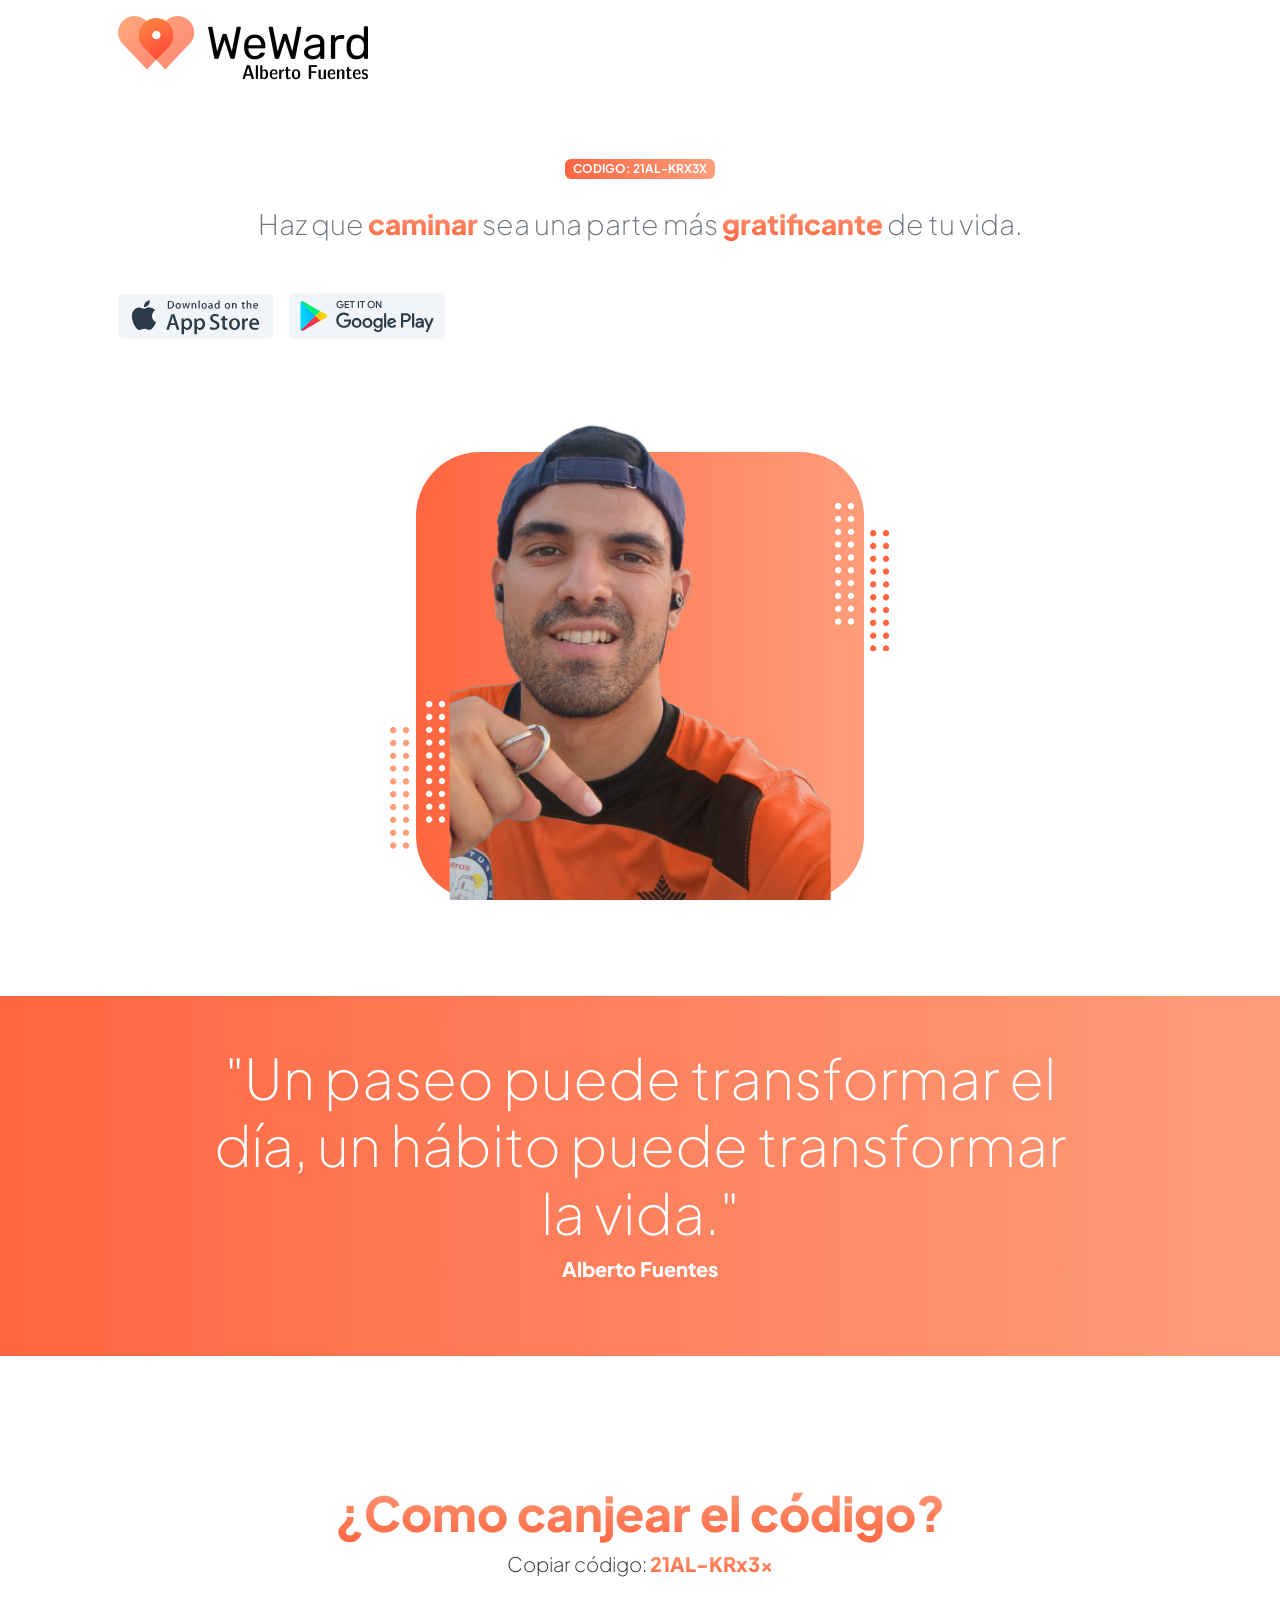
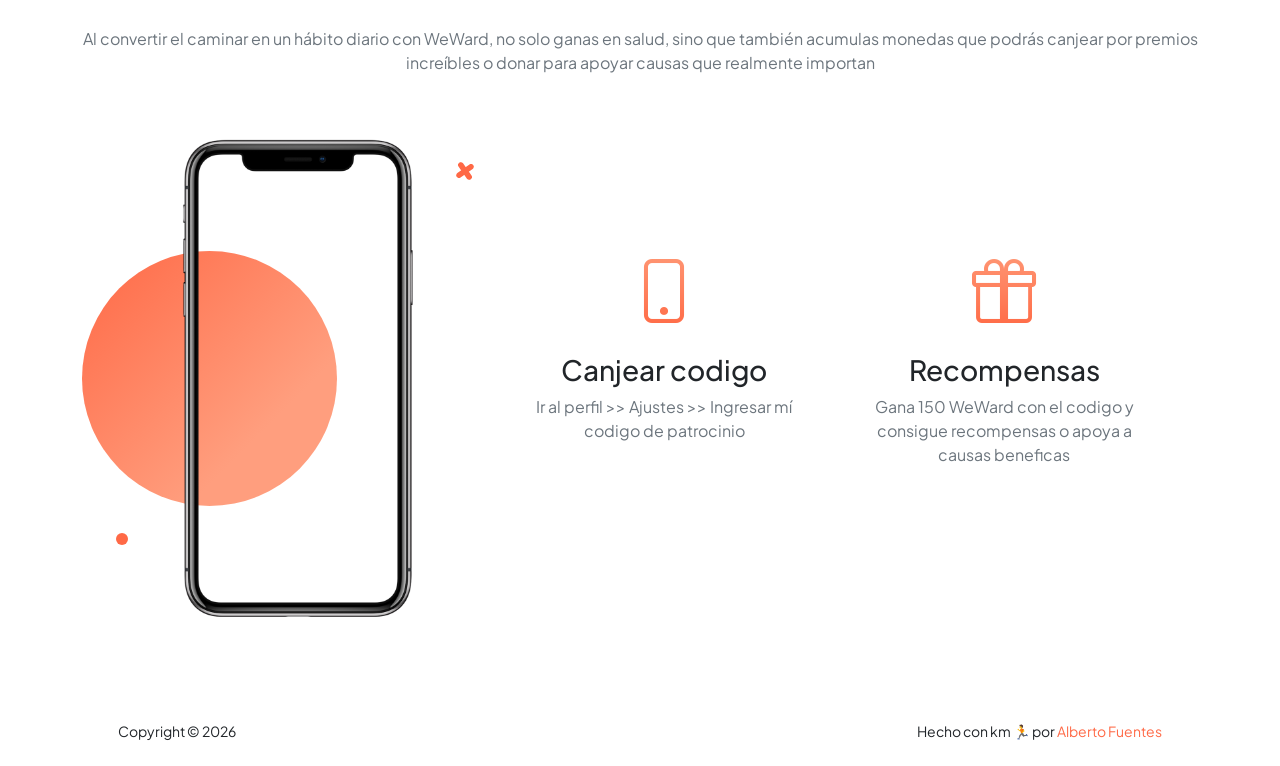
==== commit 5ff24723: "Fix: problema cabecera" ====
--- a/index.html
+++ b/index.html
@@ -11,7 +11,7 @@
         <!-- Color Cabecera-->
         <meta name="theme-color" content="#ff6641">
         <meta name="msapplication-navbutton-color" content="#ff6641">
-        <meta name="apple-mobile-web-app-status-bar-style" content="#ff6641">/>
+        <meta name="apple-mobile-web-app-status-bar-style" content="#ff6641">
         <!-- Custom Google font-->
         <link rel="preconnect" href="https://fonts.googleapis.com" />
         <link rel="preconnect" href="https://fonts.gstatic.com" crossorigin />
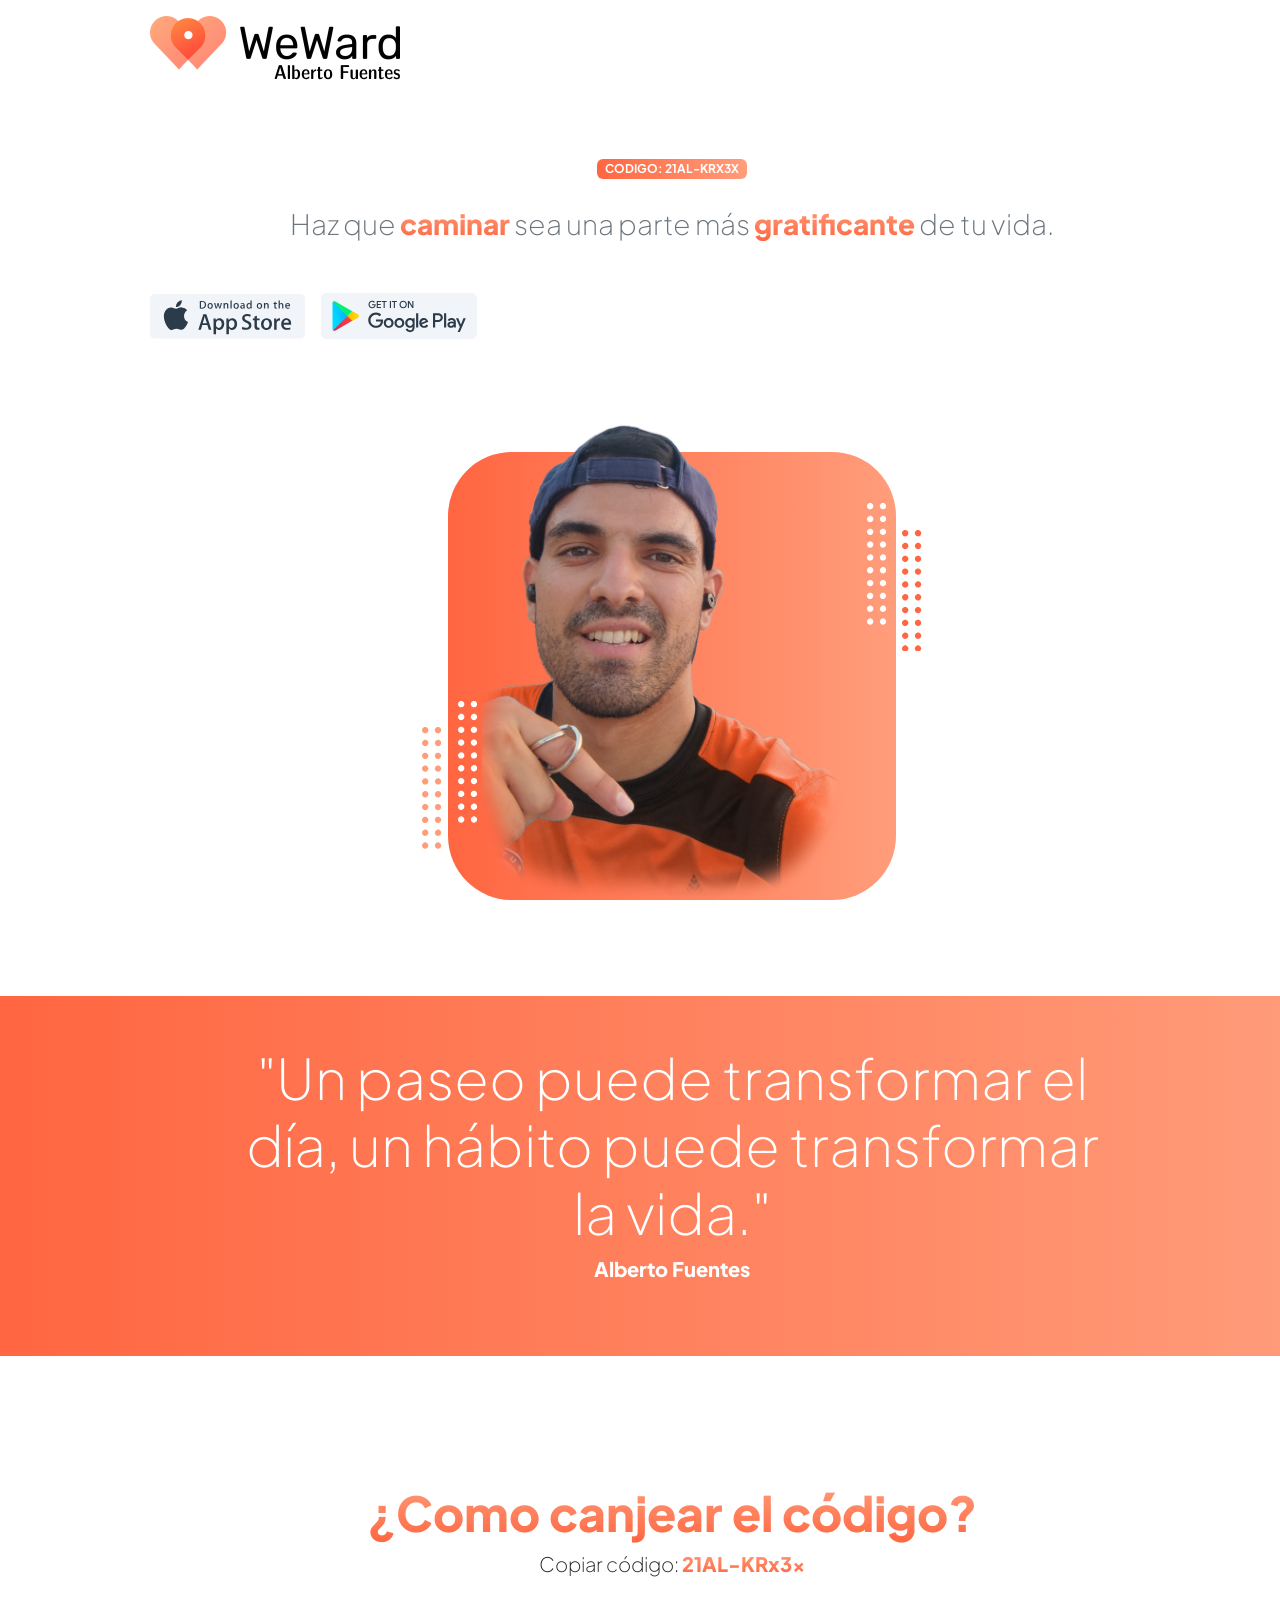
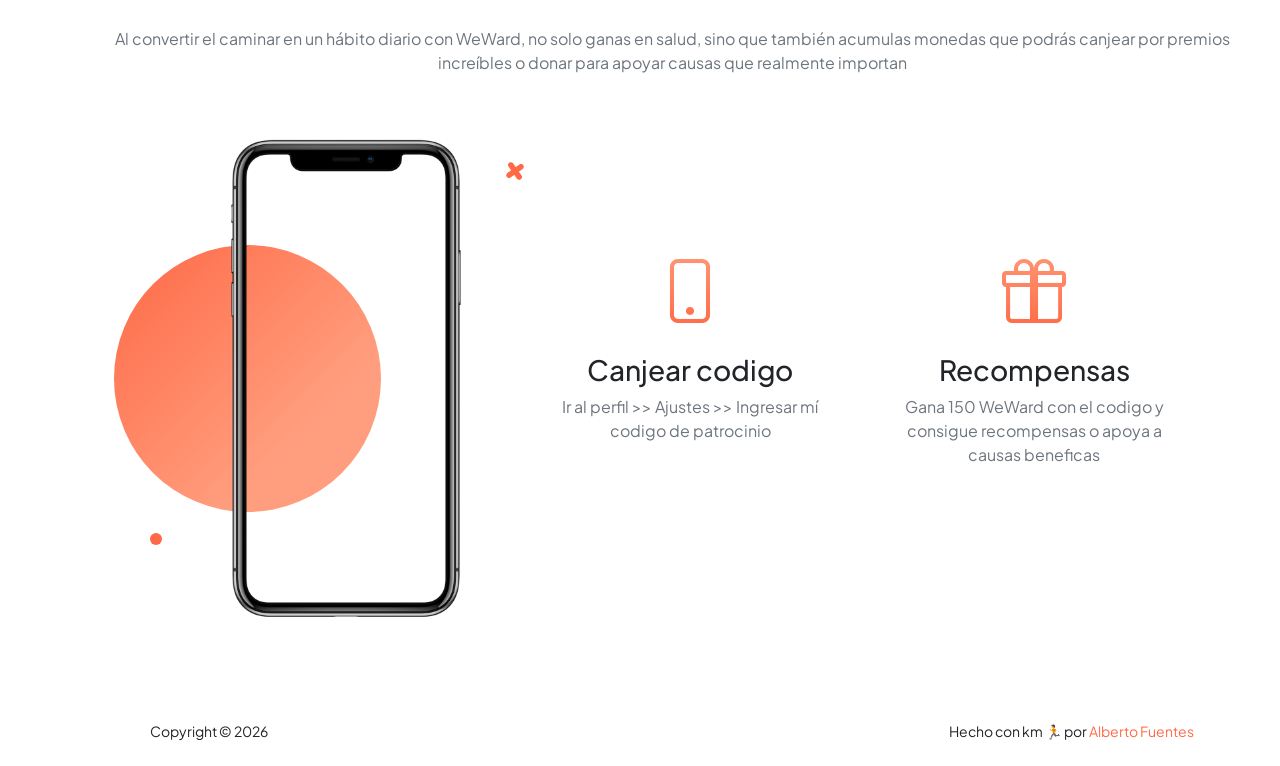
==== commit 0a2899a5: "New content" ====
--- a/index.html
+++ b/index.html
@@ -2,7 +2,7 @@
 <html lang="en">
     <head>
         <meta charset="utf-8" />
-        <meta name="viewport" content="width=device-width, initial-scale=1, shrink-to-fit=no" />
+        <meta name="viewport" content="width=device-width, initial-scale=1.0">
         <meta name="description" content="" />
         <meta name="author" content="Alberto Fuentes" />
         <title>Alberto Fuentes - WeWard</title>
@@ -224,7 +224,7 @@
 
             <section id="features">
                 <div class="container">
-                    <div class="row gx-5 align-items-center">
+                    <div class="row align-items-center">
                         <div class="text-center my-5">
                             <h2 class="display-5 fw-bolder"><span class="text-gradient d-inline">¿Como canjear el código?</span></h2>
                             <p class="lead fw-light mb-4">
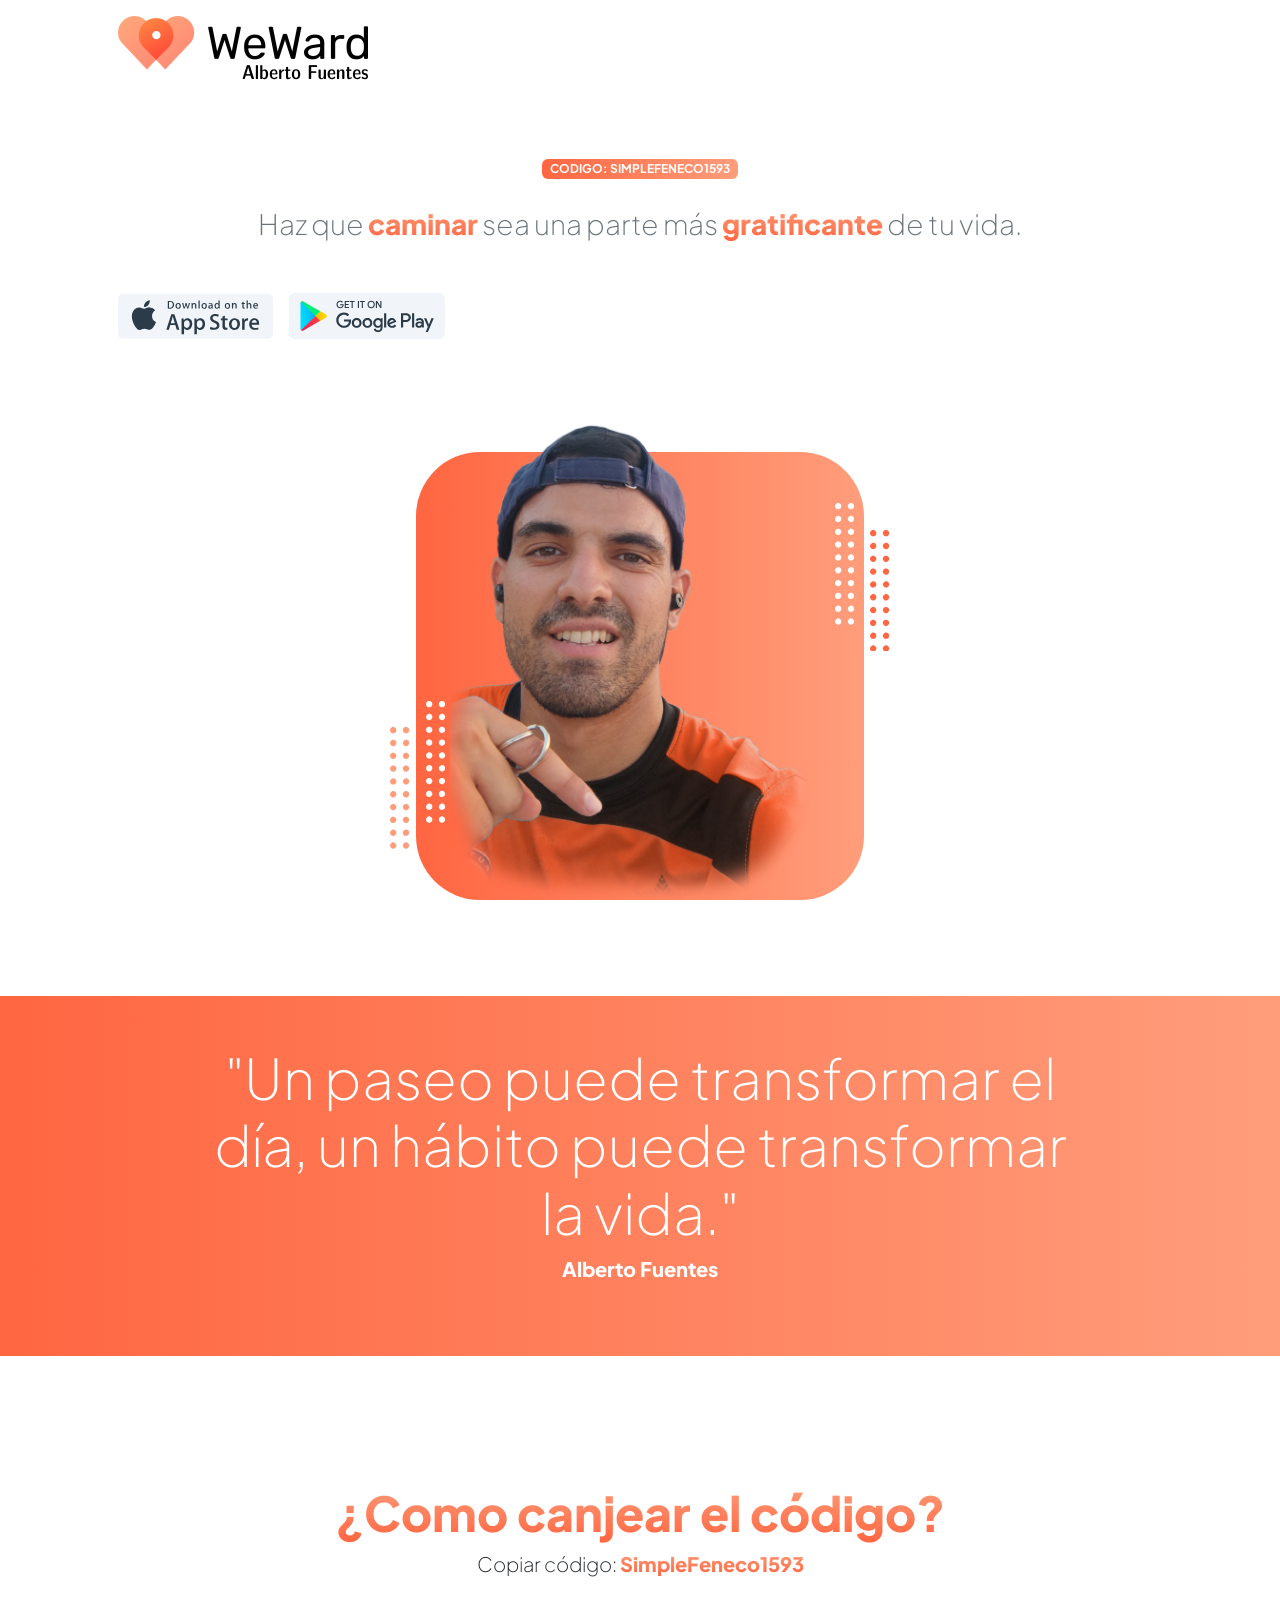
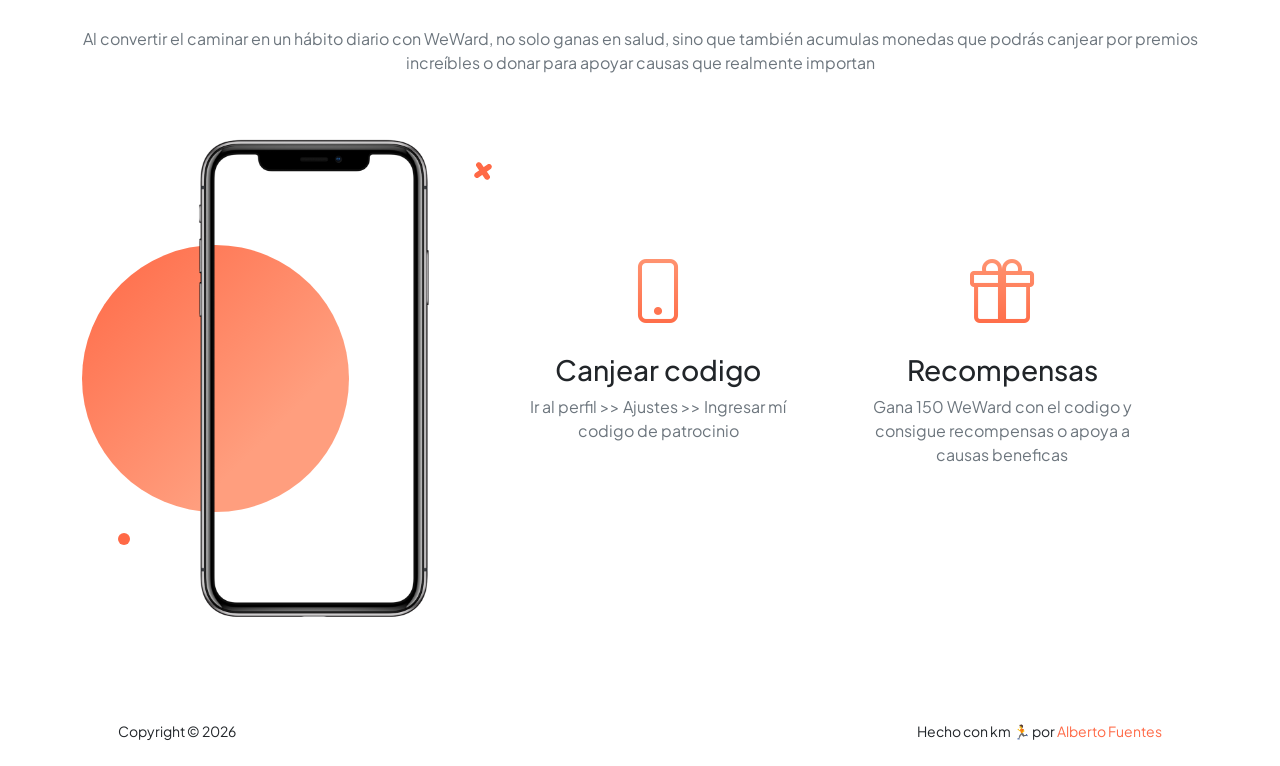
==== commit 56b3764f: "Update index.html" ====
--- a/index.html
+++ b/index.html
@@ -37,7 +37,7 @@
                         <div class="col-xxl-5">
                             <!-- Header text content-->
                             <div class="text-center text-xxl-start">
-                                <div class="badge bg-gradient-primary-to-secondary text-white mb-4"><div class="text-uppercase">Codigo: 21AL-KRx3x</div></div>
+                                <div class="badge bg-gradient-primary-to-secondary text-white mb-4"><div class="text-uppercase">Codigo: SimpleFeneco1593</div></div>
                                 <div class="fs-3 fw-light text-muted">Haz que <span class="text-gradient d-inline">caminar</span> sea una parte más <span class="text-gradient d-inline">gratificante</span> de tu vida. 
                                 </div>
                                 <h1 class="display-3 fw-bolder mb-5"></h1>
@@ -228,7 +228,7 @@
                         <div class="text-center my-5">
                             <h2 class="display-5 fw-bolder"><span class="text-gradient d-inline">¿Como canjear el código?</span></h2>
                             <p class="lead fw-light mb-4">
-                                Copiar código: <span id="copySpan" class="text-gradient d-inline copy-effect">21AL-KRx3x</span>
+                                Copiar código: <span id="copySpan" class="text-gradient d-inline copy-effect">SimpleFeneco1593</span>
                             </p>
                             <span id="copyMessage" class="copy-message">¡Copiado!</span>
 
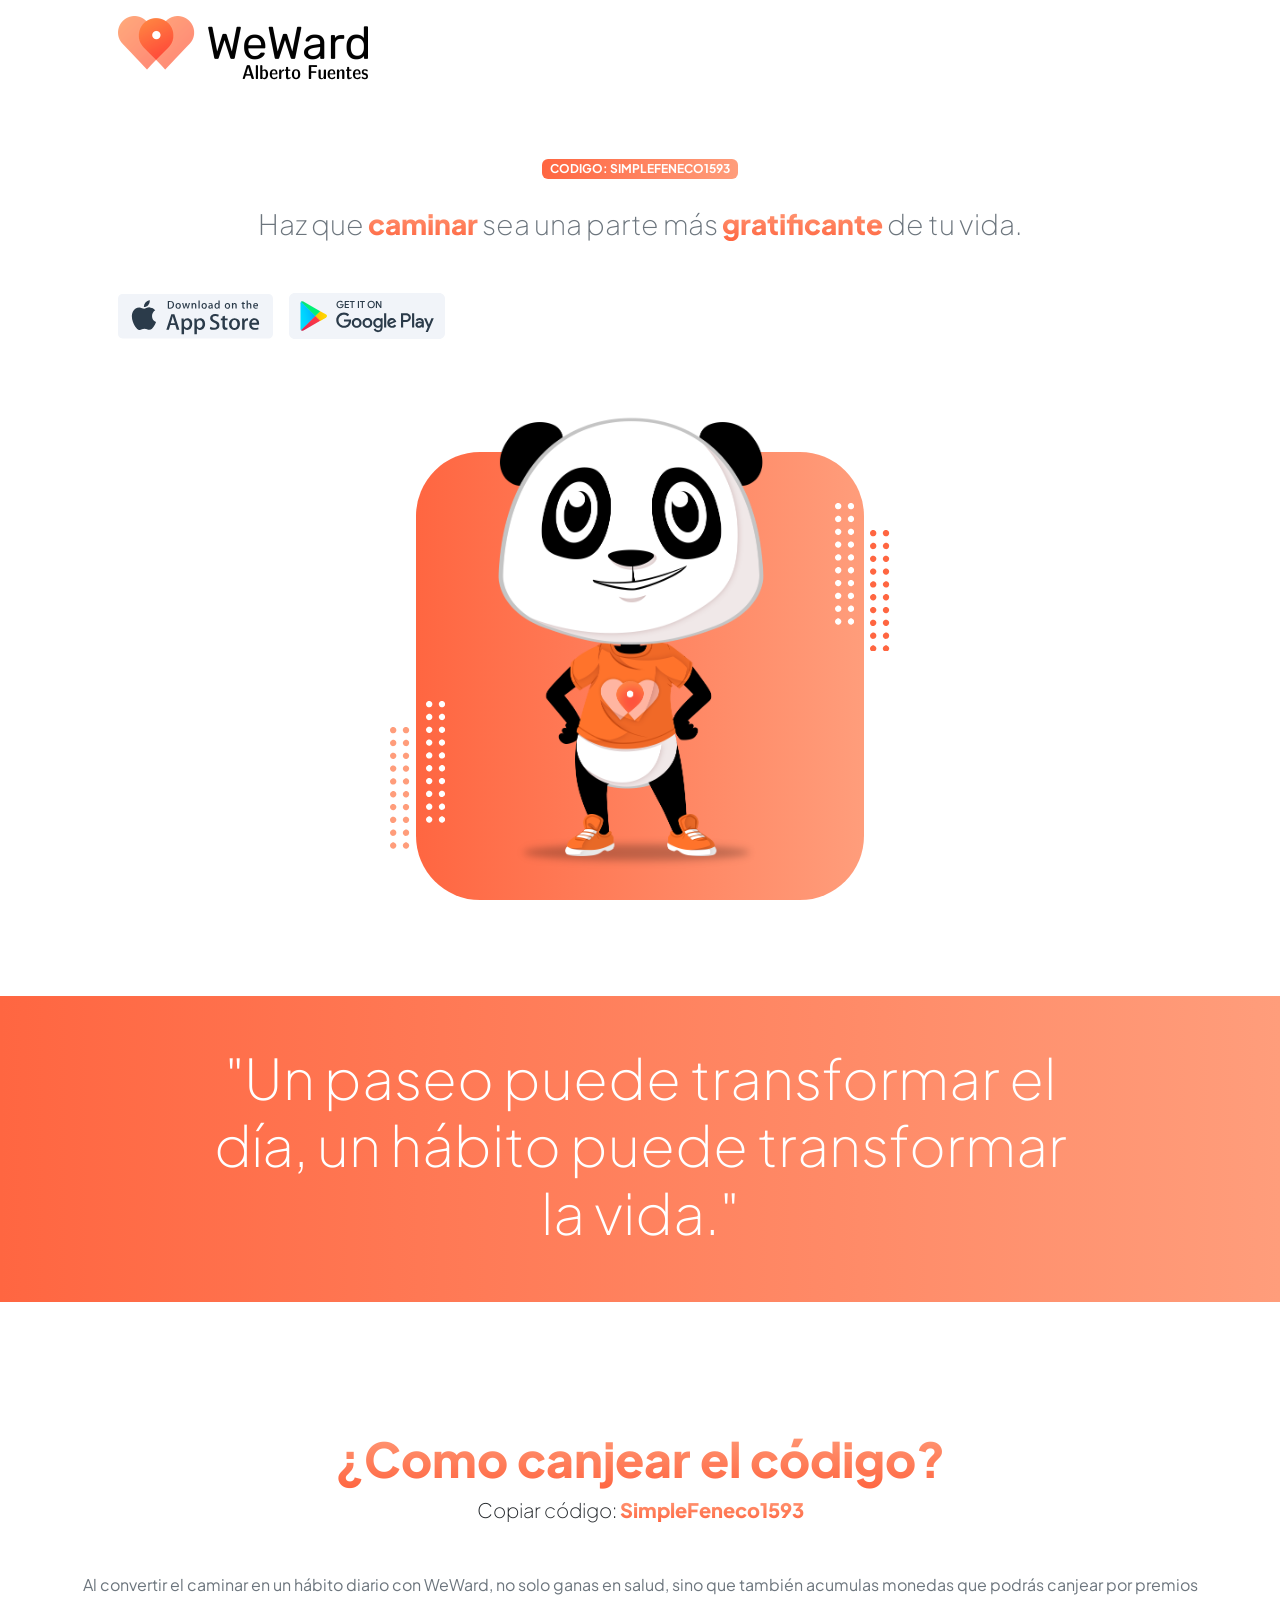
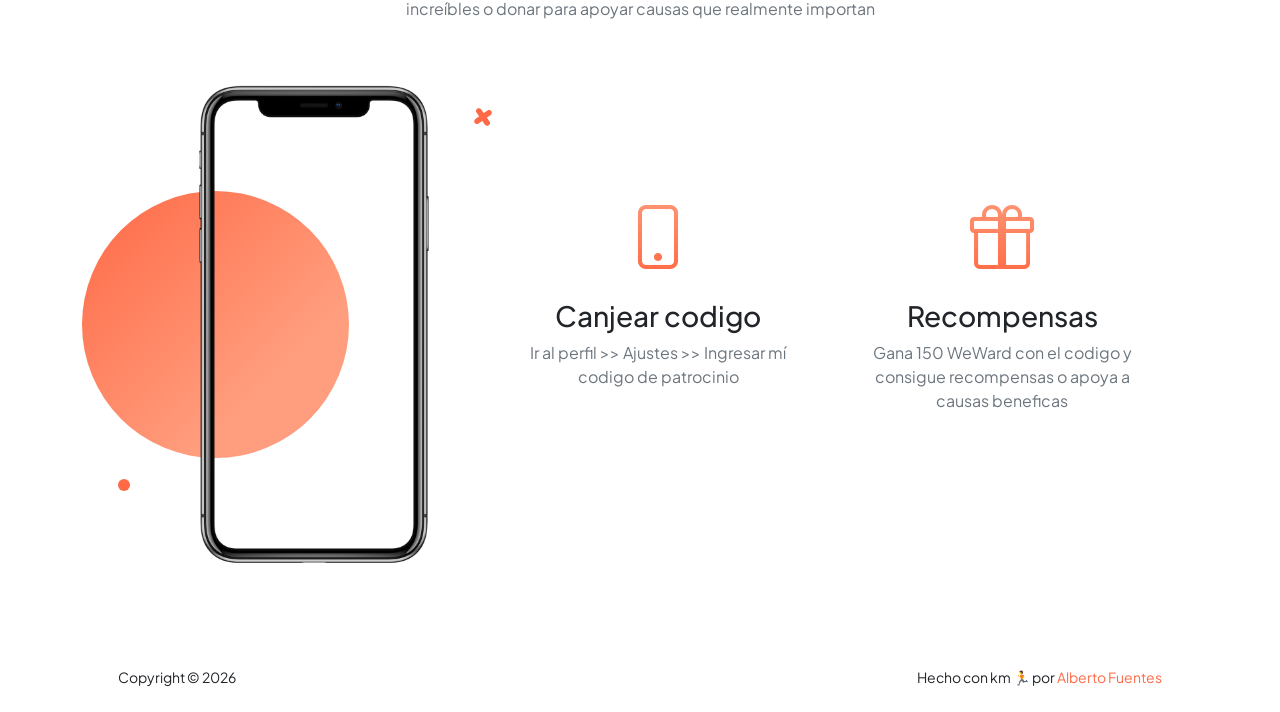
==== commit 20e24e2b: "new contnet" ====
--- a/index.html
+++ b/index.html
@@ -91,7 +91,7 @@
                             <!-- Header profile picture-->
                             <div class="d-flex justify-content-center mt-5 mt-xxl-0">
                                 <div class="profile bg-gradient-primary-to-secondary">
-                                    <img class="profile-img" src="assets/profile.png" alt="..." />
+                                    <img class="profile-img" src="assets/Wardy.webp" alt="..." />
                                     <div class="dots-1">
                                         <!-- SVG Dots-->
                                         <svg version="1.1" xmlns="http://www.w3.org/2000/svg" xmlns:xlink="http://www.w3.org/1999/xlink" x="0px" y="0px" viewBox="0 0 191.6 1215.4" style="enable-background: new 0 0 191.6 1215.4" xml:space="preserve">
@@ -216,7 +216,6 @@
                     <div class="row gx-5 justify-content-center">
                         <div class="col-xl-10 my-5">
                             <h2 class="display-4 fw-bolder"><span class="text-white d-inline" style="font-weight: 100;">"Un paseo puede transformar el día, un hábito puede transformar la vida."</span></h2>
-                            <div class="lead text-white mb-4" style="font-weight: 800;">Alberto Fuentes</div>
                         </div>
                     </div>
                 </div>
@@ -283,6 +282,9 @@
                     </div>
                 </div>
             </section>
+
+            
+            
         </main>
         <!-- Footer-->
         <footer class="bg-white py-4 mt-auto">
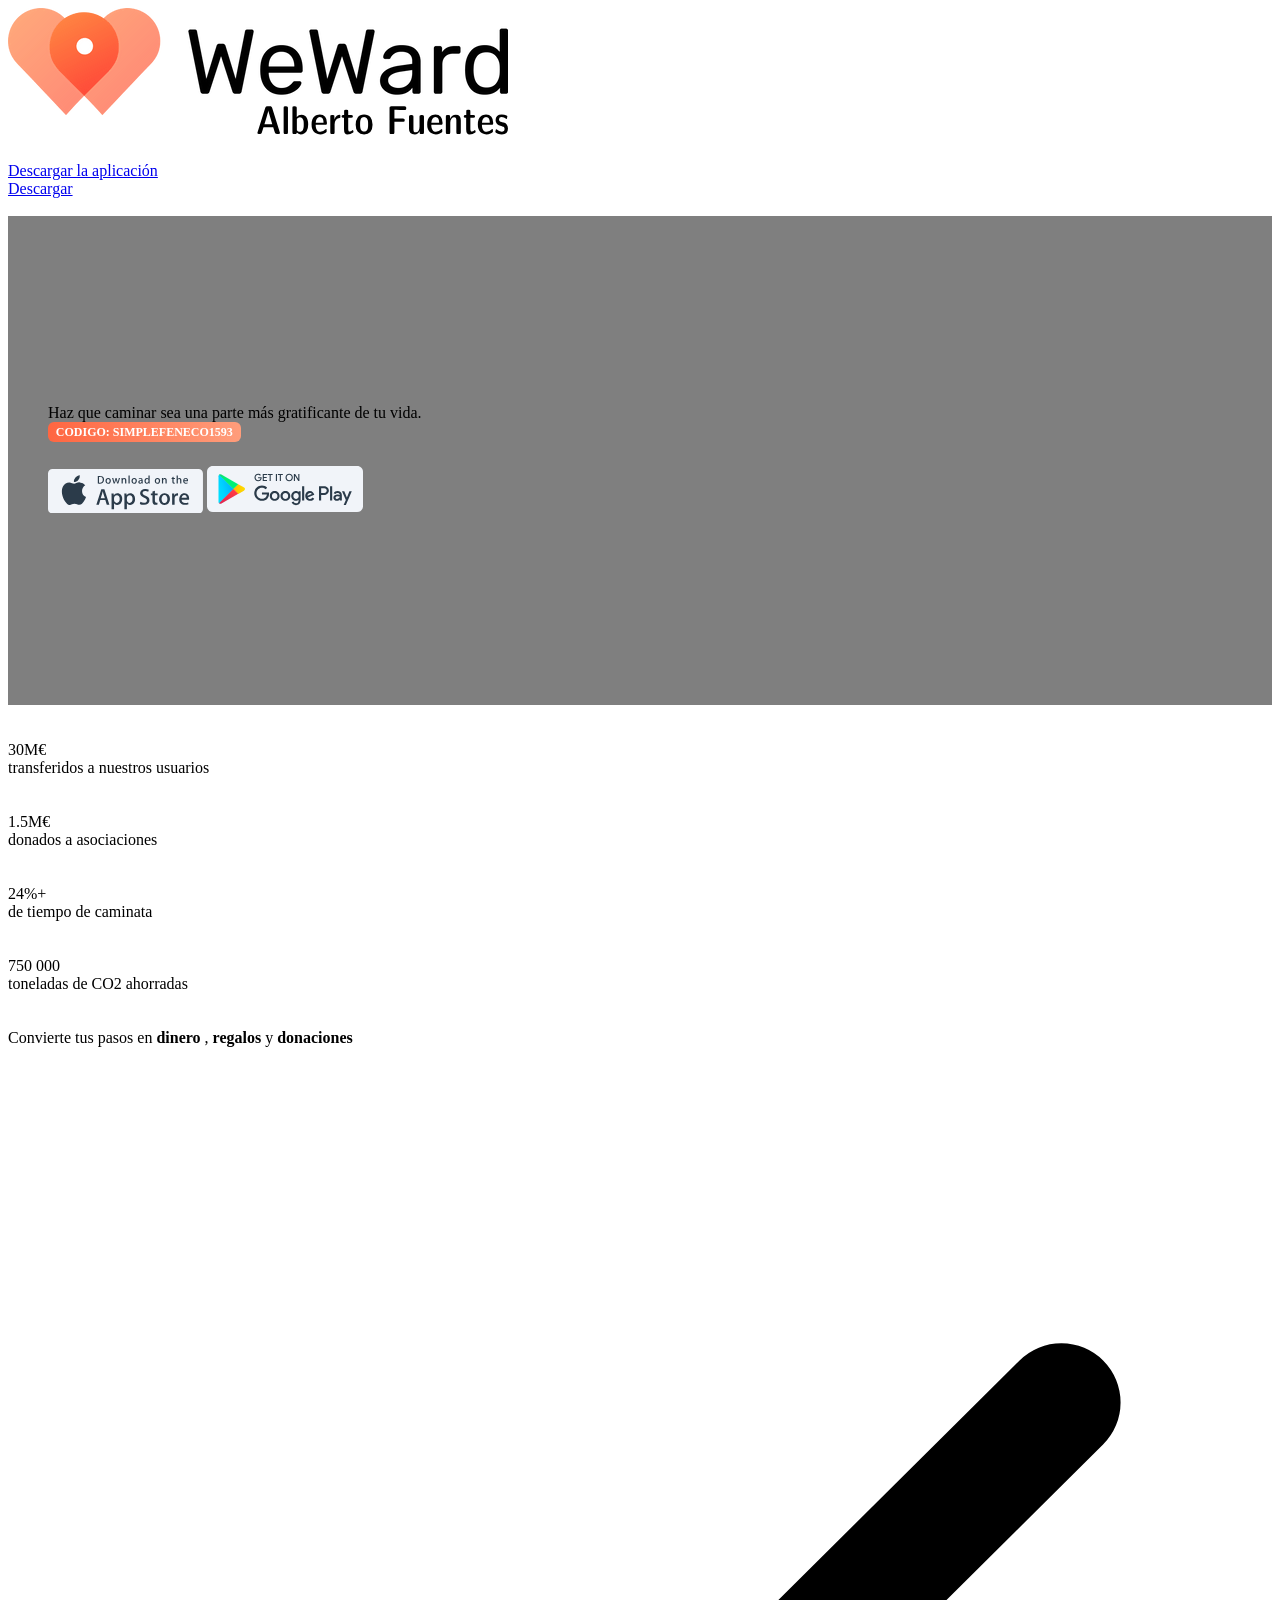
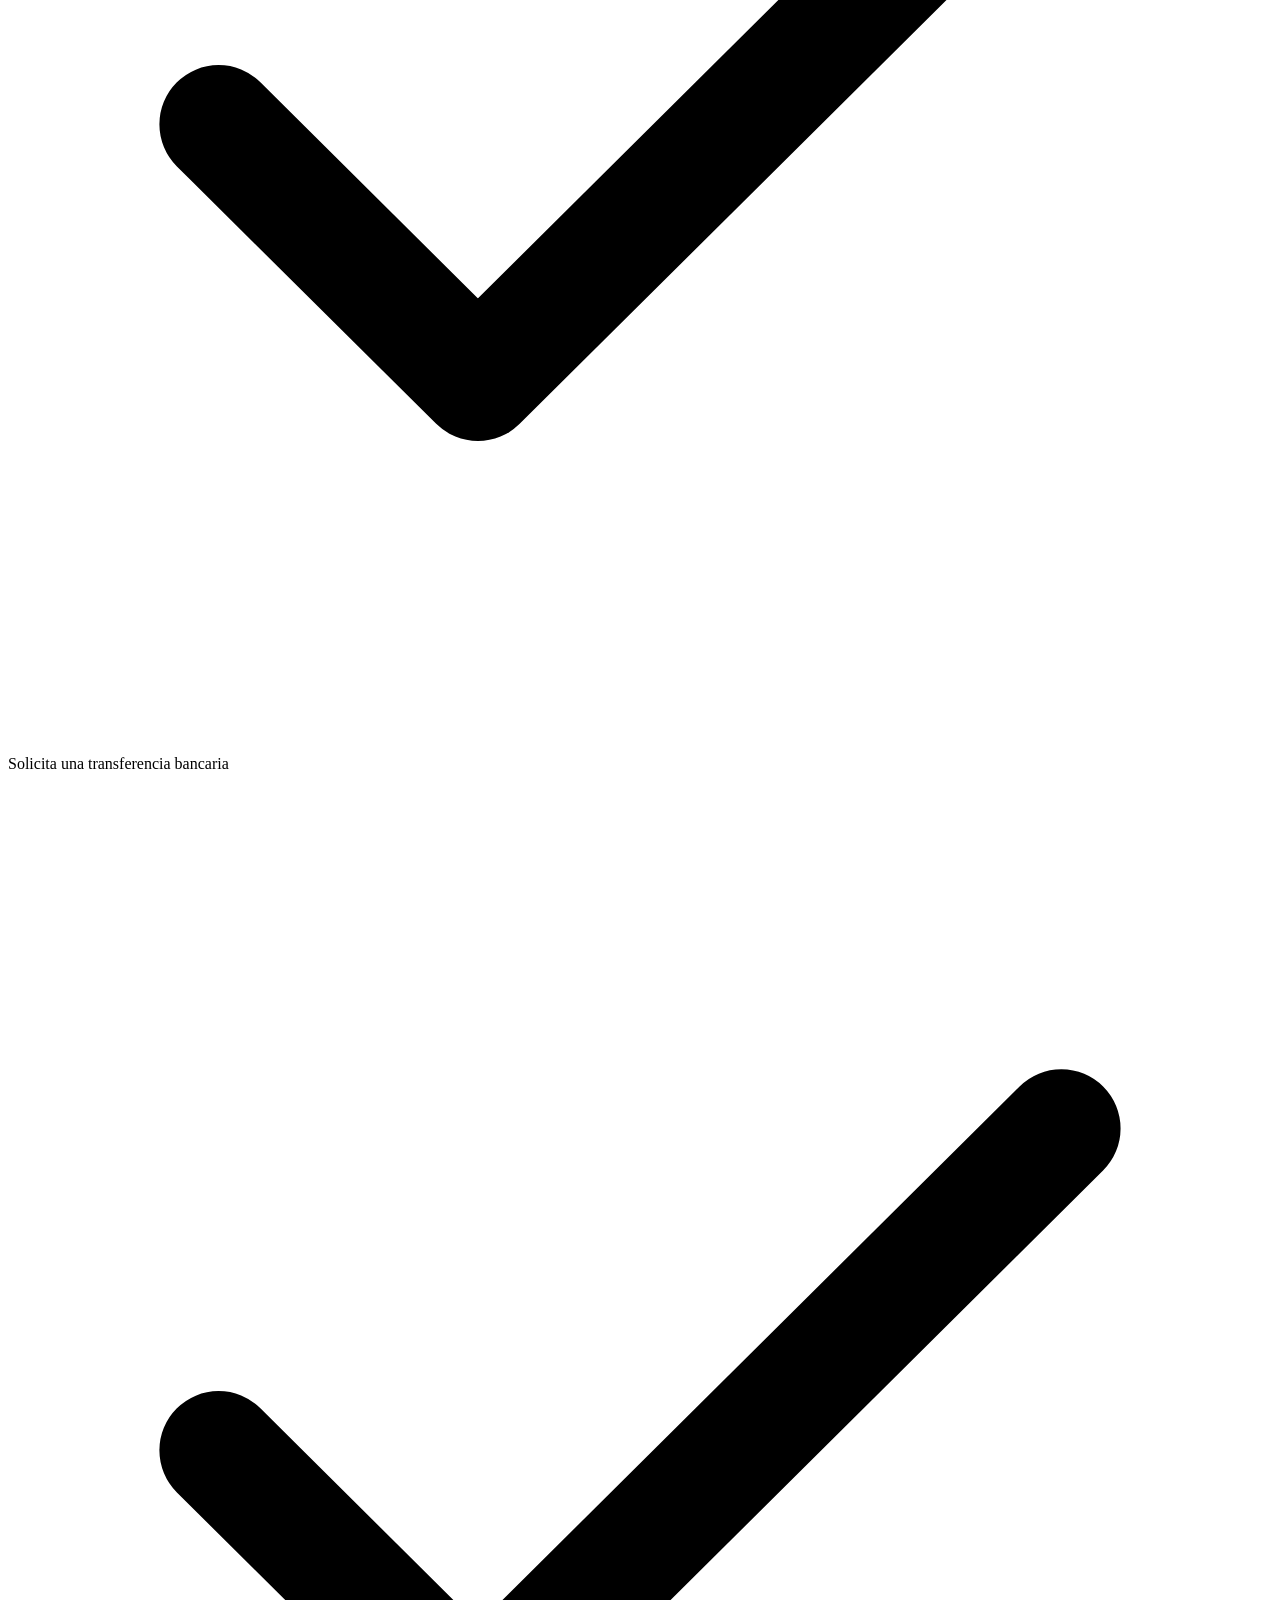
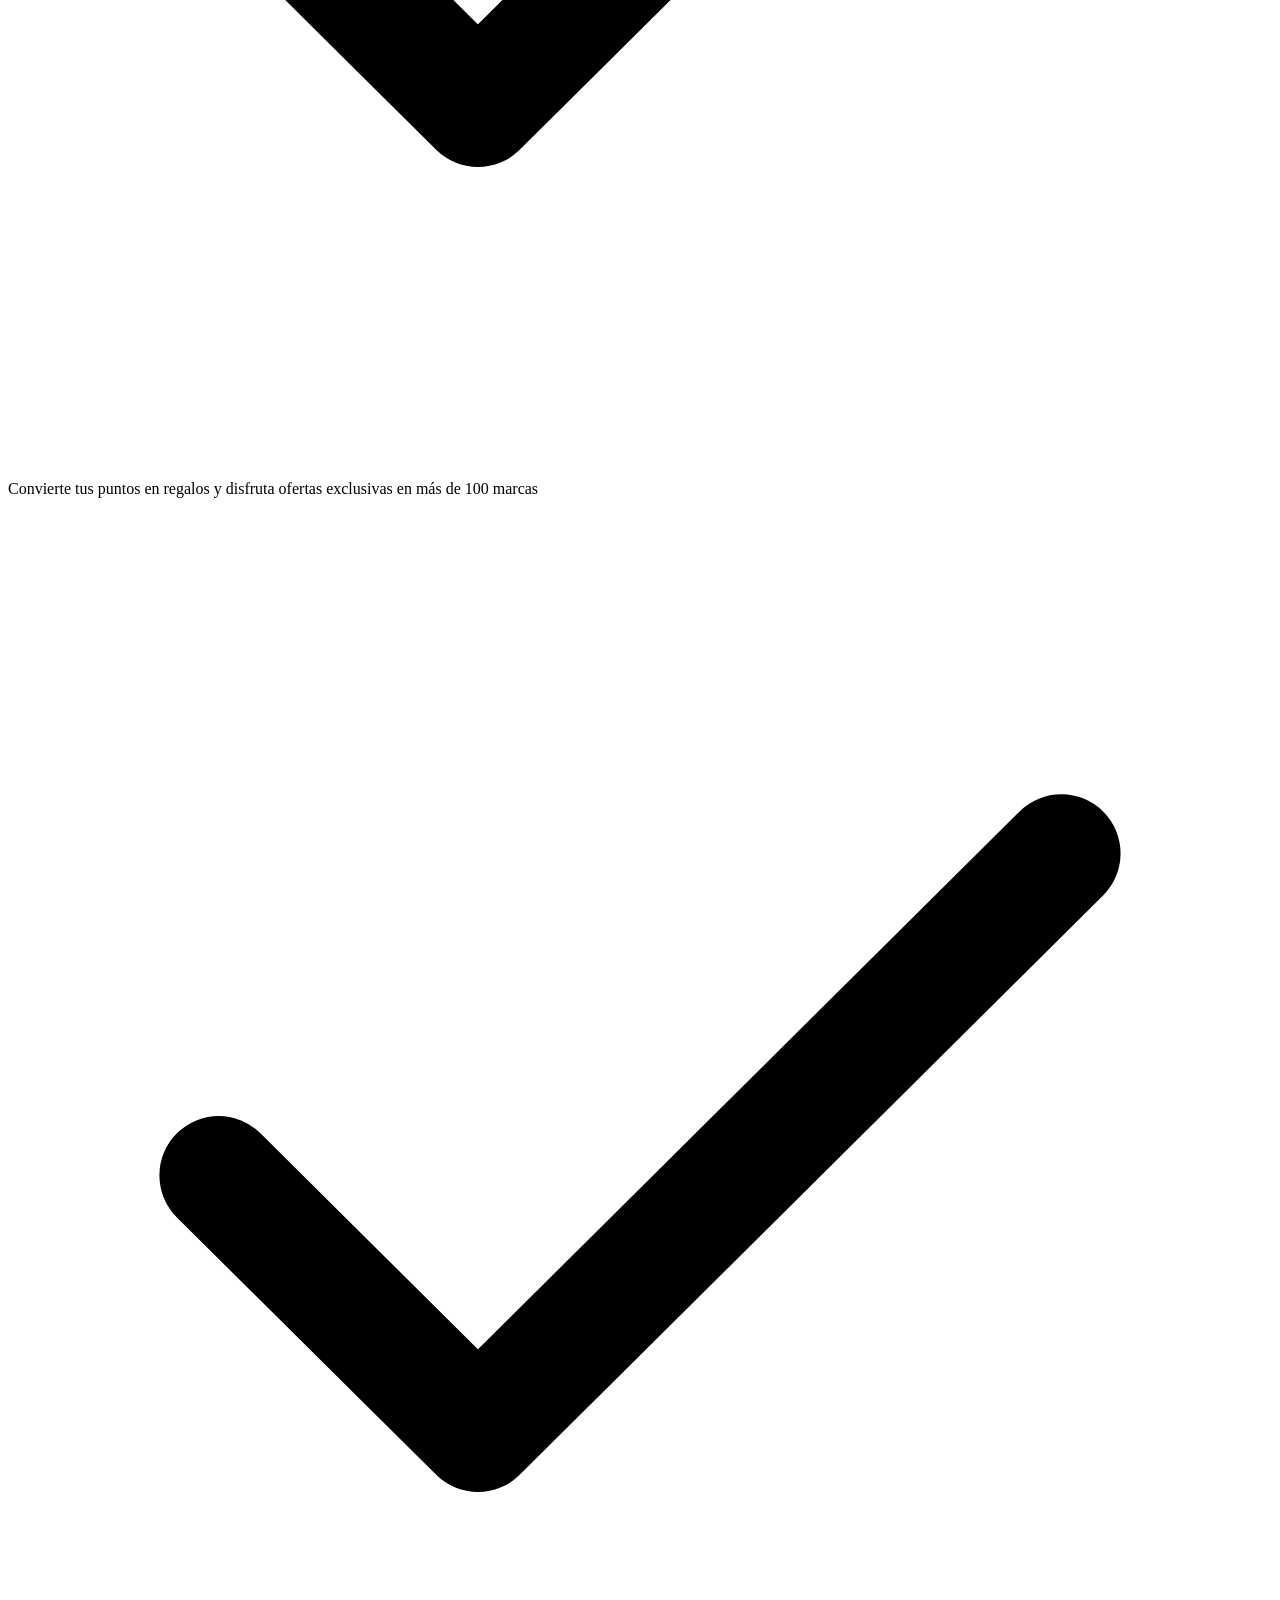
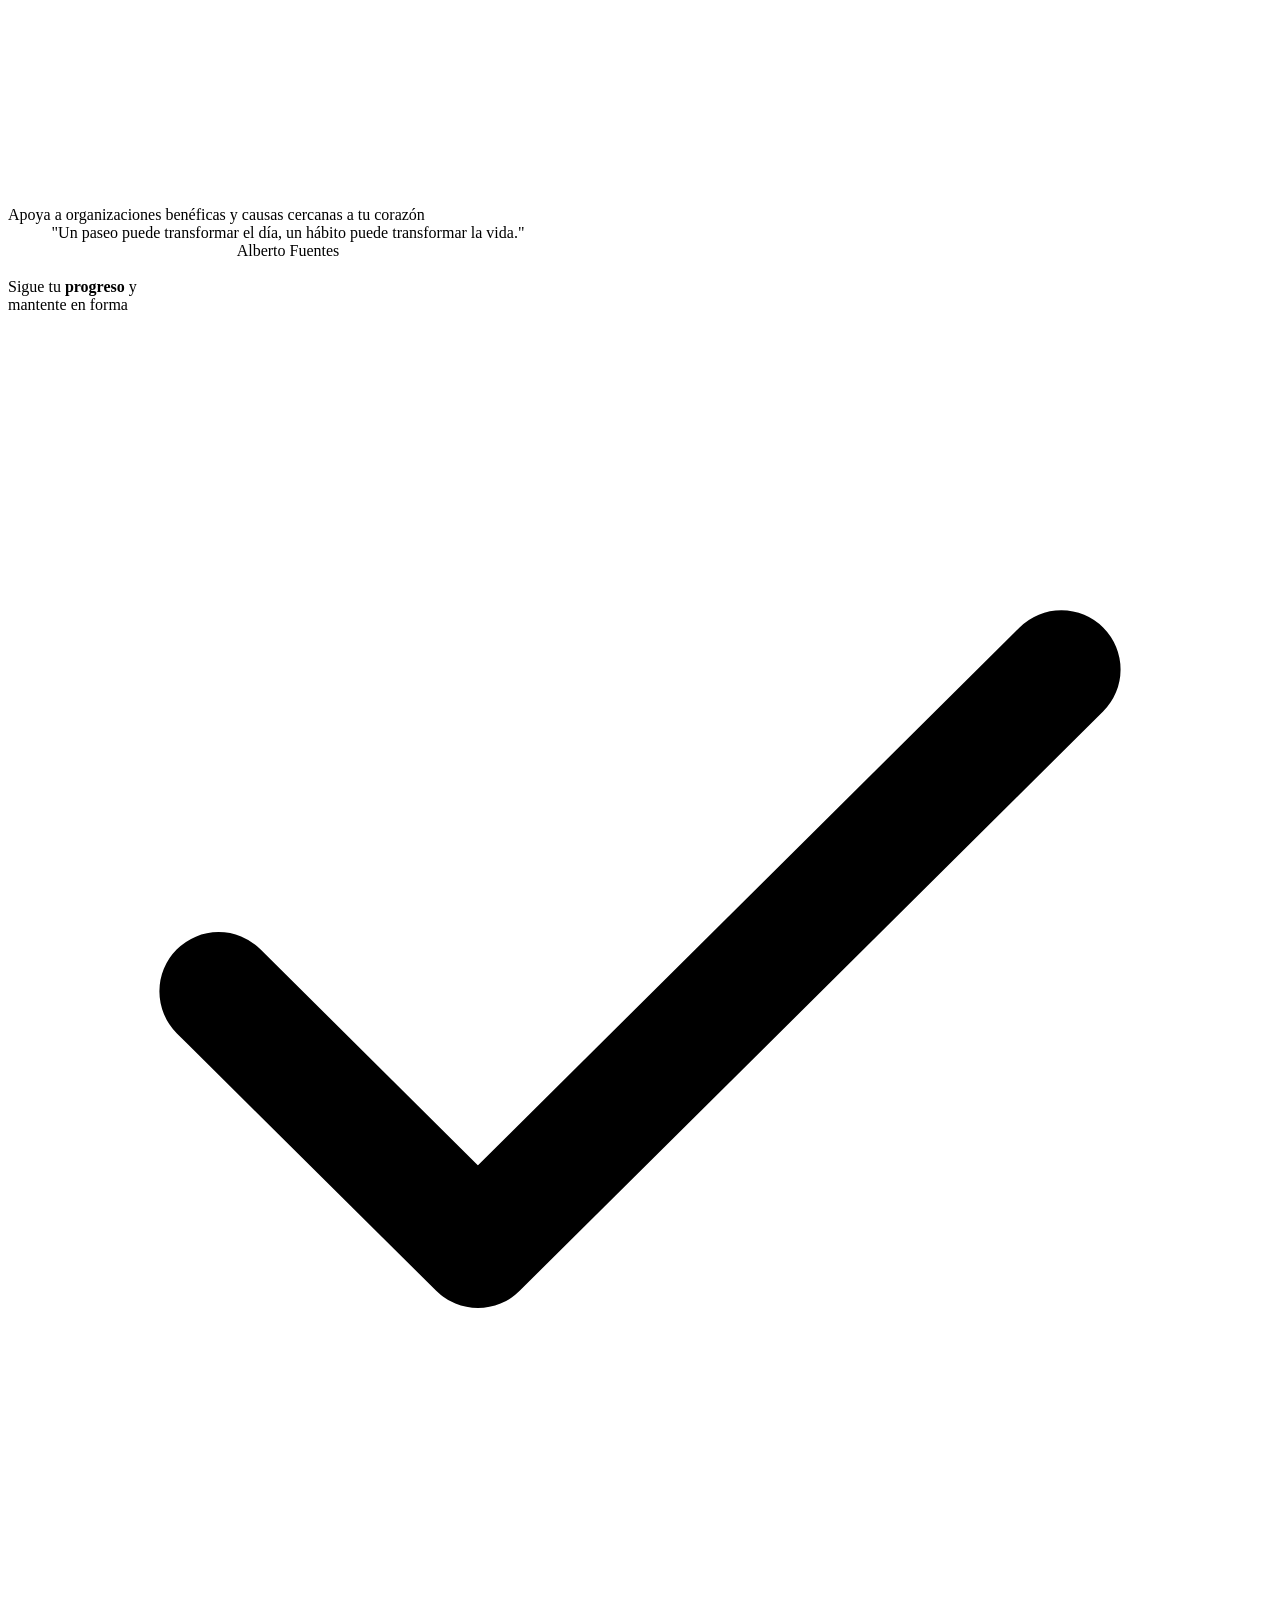
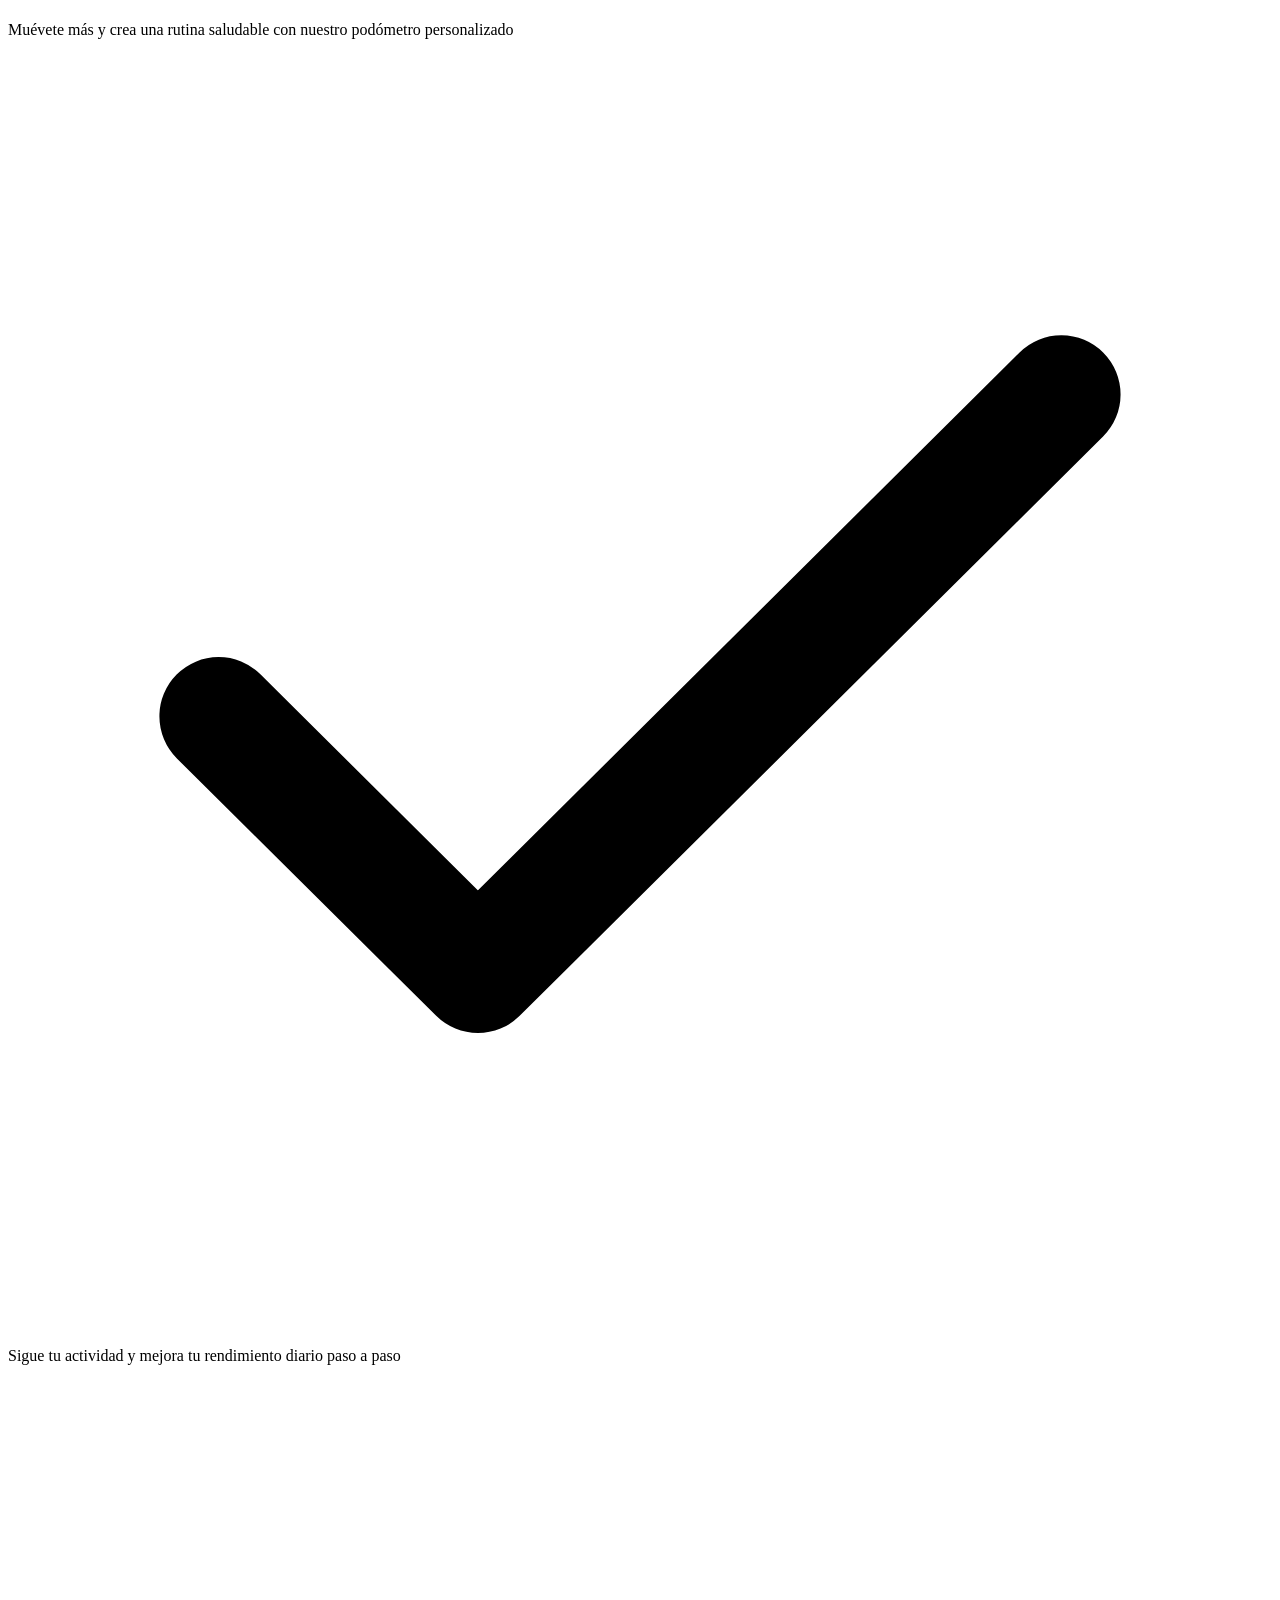
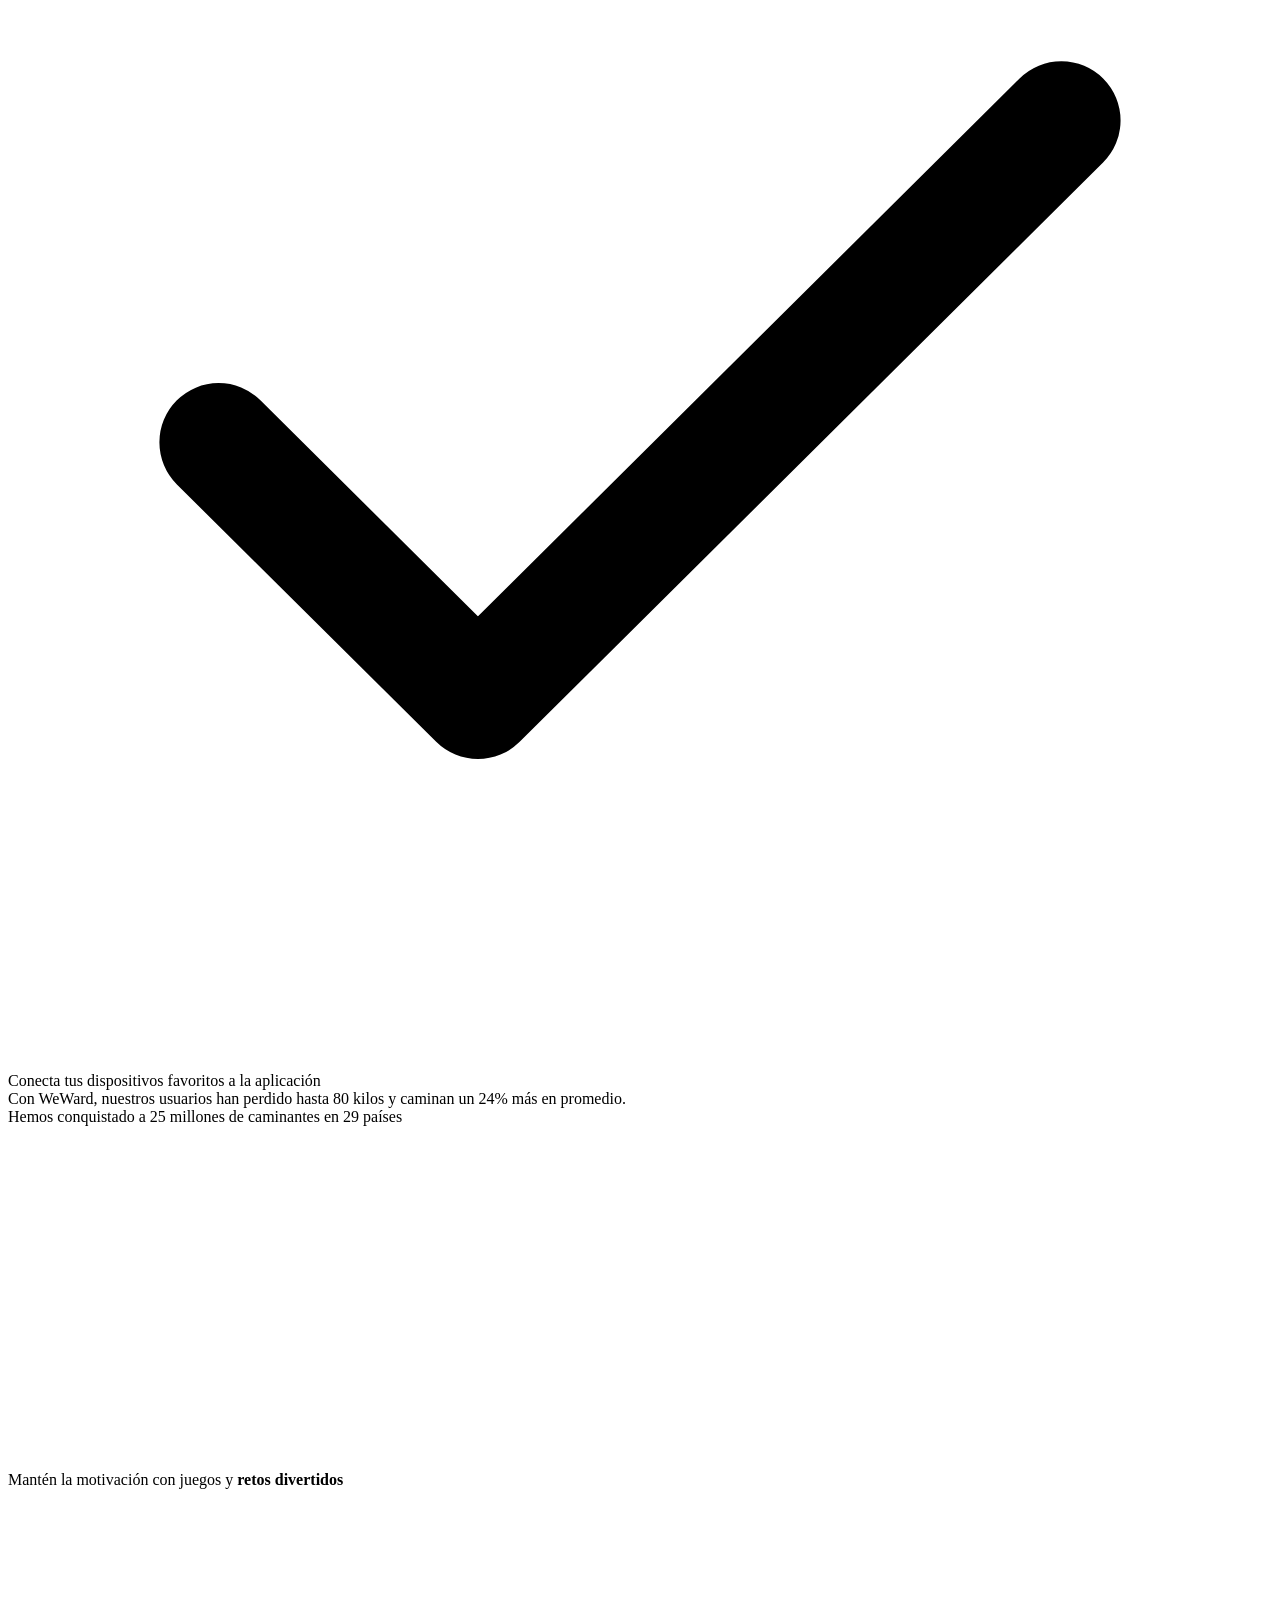
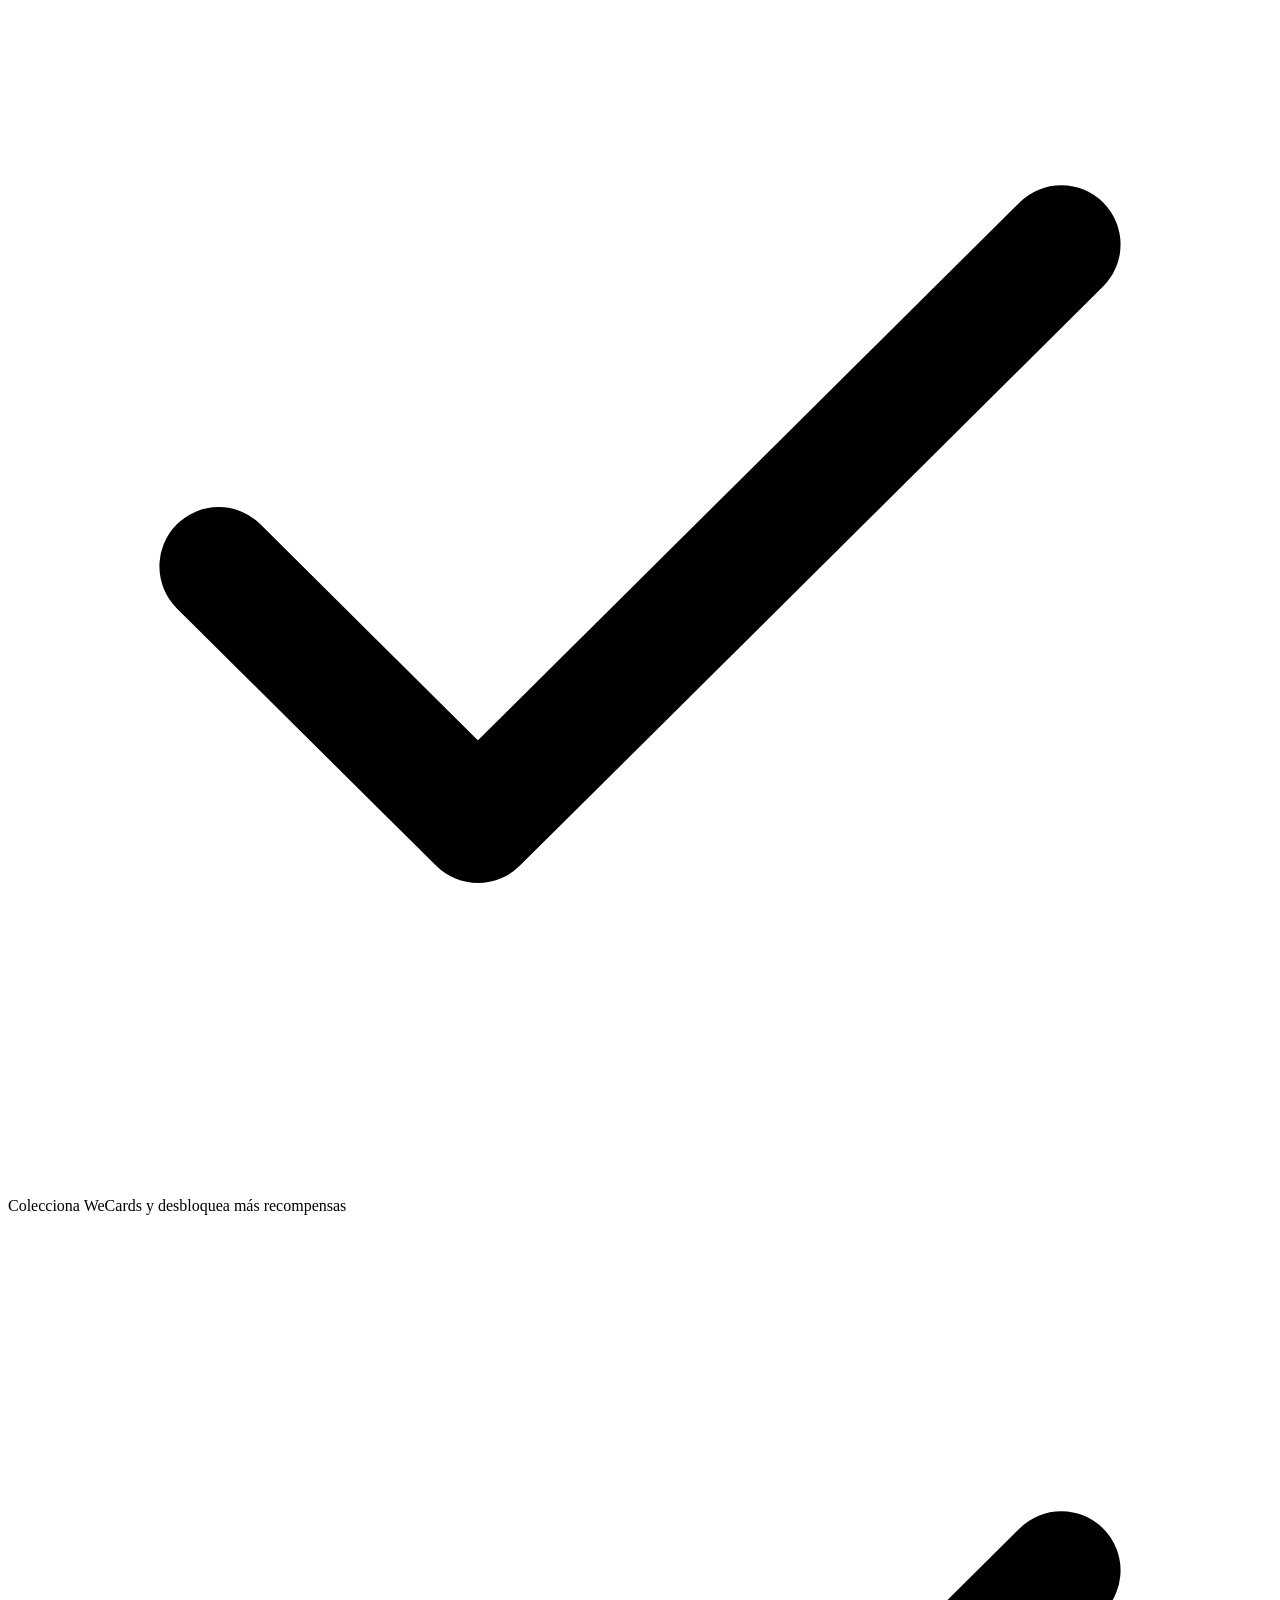
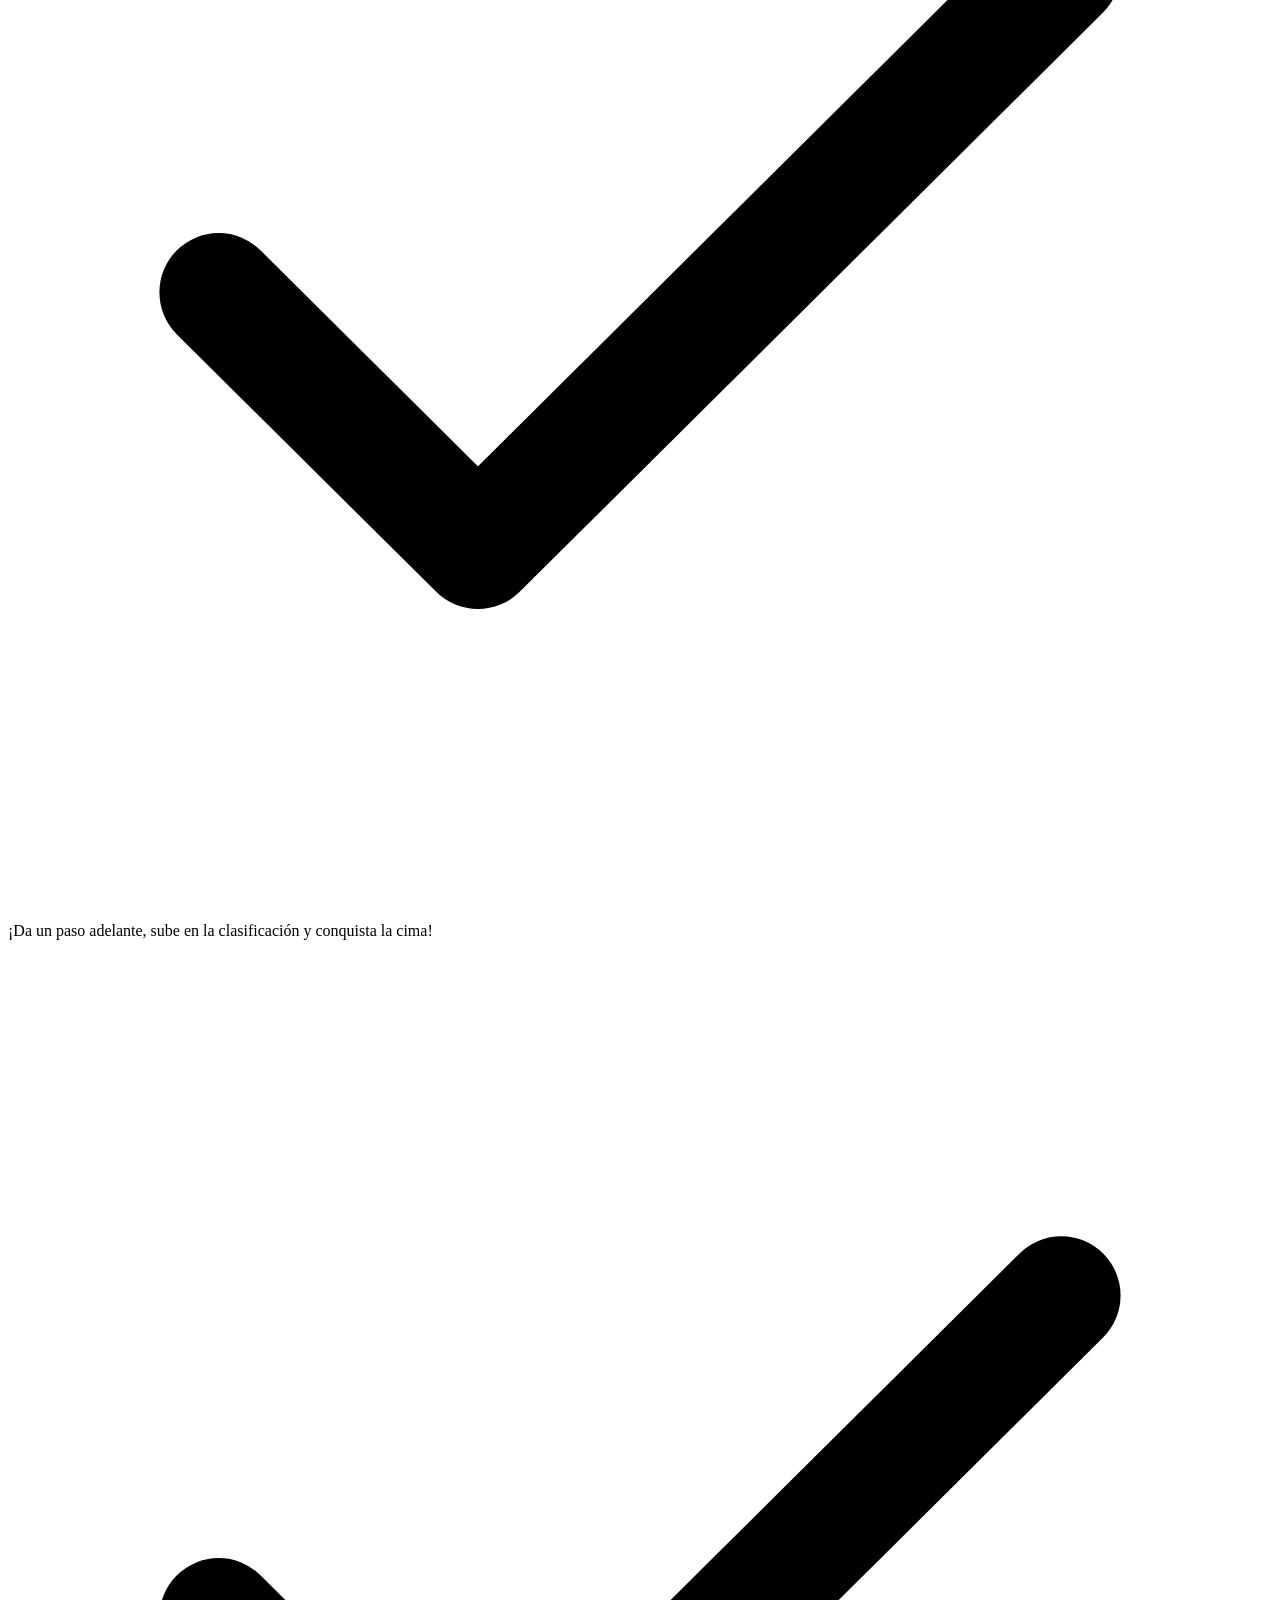
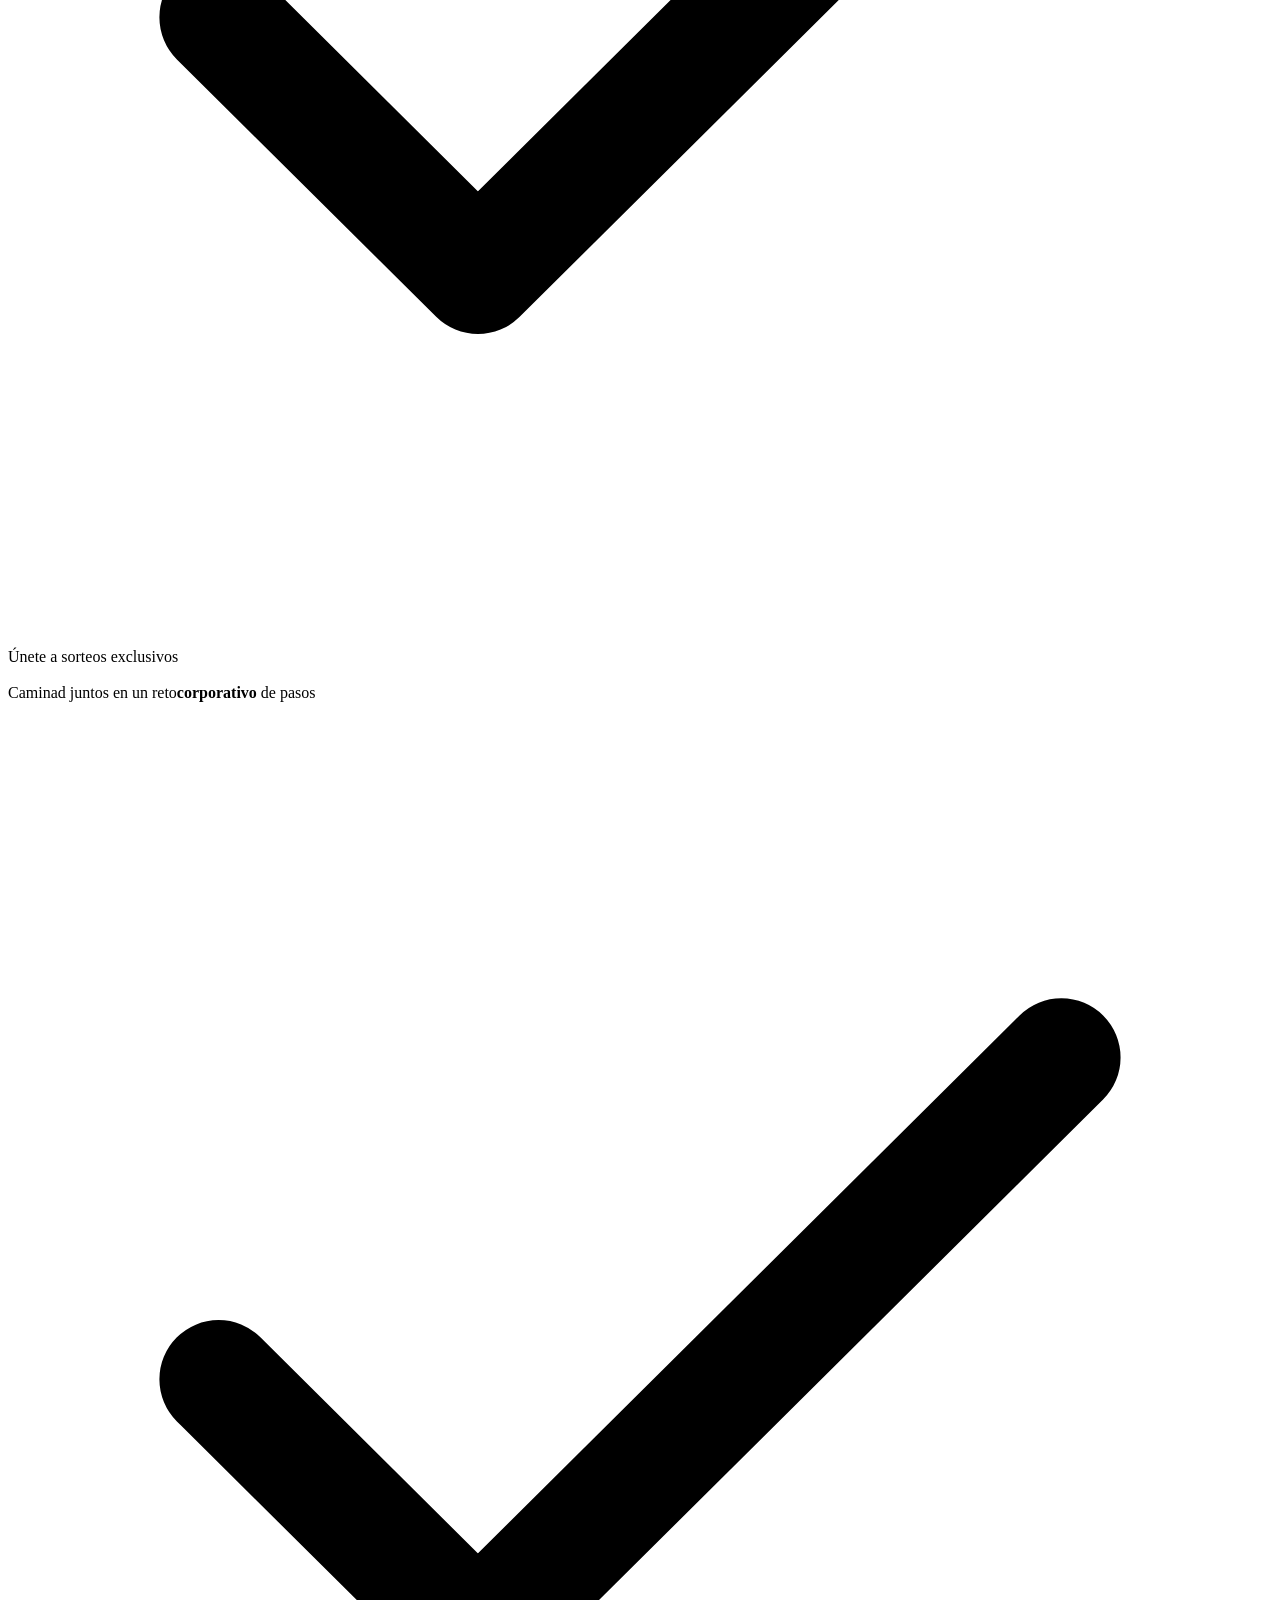
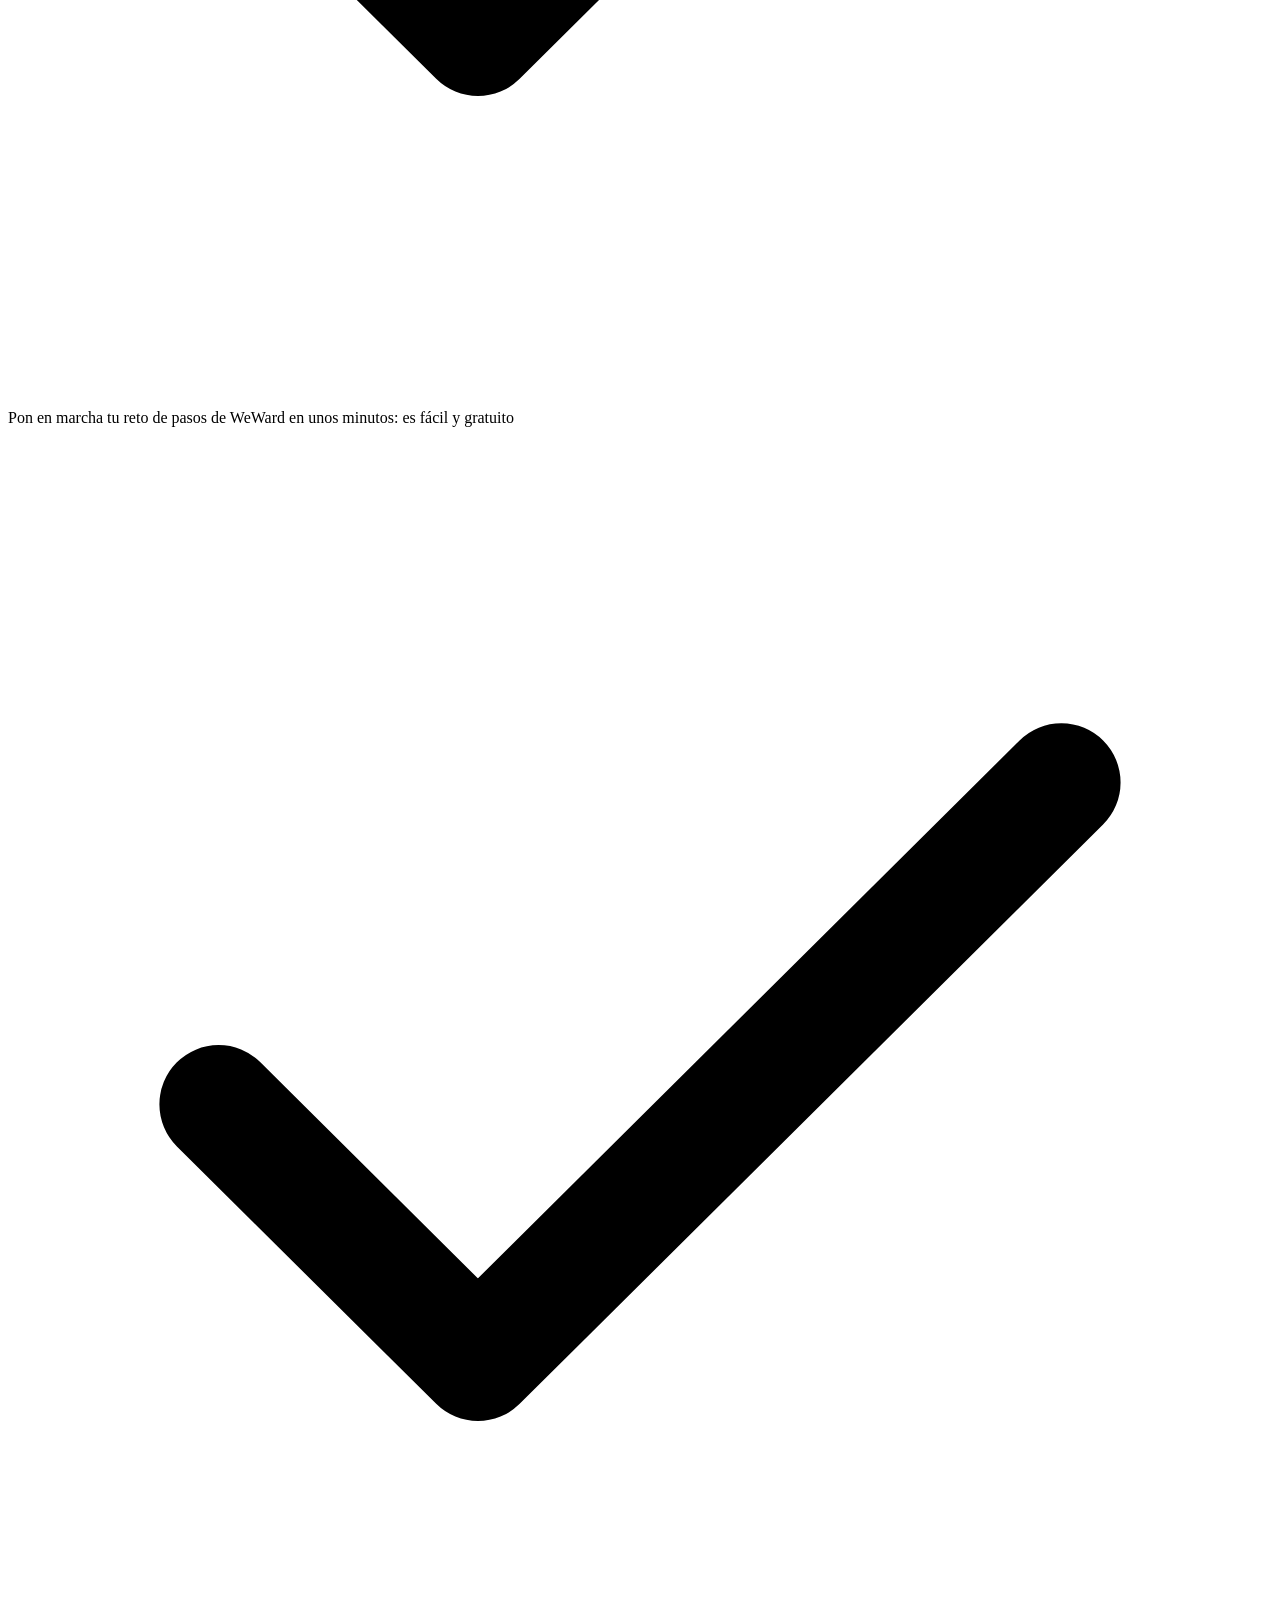
==== commit 0c0dfdd6: "New content" ====
--- a/index.html
+++ b/index.html
@@ -1,49 +1,92 @@
 <!DOCTYPE html>
-<html lang="en">
-    <head>
-        <meta charset="utf-8" />
-        <meta name="viewport" content="width=device-width, initial-scale=1.0">
-        <meta name="description" content="" />
-        <meta name="author" content="Alberto Fuentes" />
-        <title>Alberto Fuentes - WeWard</title>
-        <!-- Favicon-->
-        <link rel="icon" type="image/x-icon" href="assets/favicon.png" />
-        <!-- Color Cabecera-->
-        <meta name="theme-color" content="#ff6641">
-        <meta name="msapplication-navbutton-color" content="#ff6641">
-        <meta name="apple-mobile-web-app-status-bar-style" content="#ff6641">
-        <!-- Custom Google font-->
-        <link rel="preconnect" href="https://fonts.googleapis.com" />
-        <link rel="preconnect" href="https://fonts.gstatic.com" crossorigin />
-        <link href="https://fonts.googleapis.com/css2?family=Plus+Jakarta+Sans:wght@100;200;300;400;500;600;700;800;900&amp;display=swap" rel="stylesheet" />
-        <!-- Bootstrap icons-->
-        <link href="https://cdn.jsdelivr.net/npm/bootstrap-icons@1.8.1/font/bootstrap-icons.css" rel="stylesheet" />
-        <!-- Core theme CSS (includes Bootstrap)-->
-        <link href="css/styles.css" rel="stylesheet" />
-    </head>
-    <body class="d-flex flex-column h-100">
-        <main class="flex-shrink-0">
-            <!-- Navigation-->
-            <nav class="navbar navbar-expand-lg navbar-light bg-white py-3">
-                <div class="container px-5">
-                    <a href="index.html">
-                        <img style="width: 50%;" src="assets/logo.png" loading="lazy" alt="" class="nav__brand"></a>
+<html>
+
+<head>
+    <meta charset="utf-8" />
+    <meta name="description" content="" />
+    <meta name="author" content="Alberto Fuentes" />
+    <title>Alberto Fuentes - WeWard</title>
+    <!-- Favicon-->
+    <link rel="icon" type="image/x-icon" href="assets/favicon.png" />
+    <!-- Color Cabecera-->
+    <meta name="theme-color" content="#ff6641">
+    <meta name="msapplication-navbutton-color" content="#ff6641">
+    <meta name="apple-mobile-web-app-status-bar-style" content="#ff6641">
+    <meta content="width=device-width, initial-scale=1" name="viewport" />
+
+    <!-- Styles-->
+    <link
+        href="https://cdn.prod.website-files.com/60a3b215166de345a5645c33/css/staging-weward.webflow.shared.d8e97ac5a.min.css"
+        rel="stylesheet" type="text/css" />
+    <link
+        href="https://cdn.prod.website-files.com/60a3b215166de345a5645c33/css/staging-weward.webflow.67b8bfc99365c3a3c22057a8-cd62005ad.min.css"
+        rel="stylesheet" type="text/css" />
+    <link
+        href="https://cdn.prod.website-files.com/60a3b215166de345a5645c33/css/staging-weward.webflow.shared.d8e97ac5a.min.css"
+        rel="stylesheet" type="text/css">
+    <link
+        href="https://cdn.prod.website-files.com/60a3b215166de345a5645c33/css/staging-weward.webflow.67ba37f9d4f2f9bed47995f1-b0f633f22.min.css"
+        rel="stylesheet" type="text/css">
+    <link href="css/styles.css" rel="stylesheet" type="text/css" />
+
+
+</head>
+
+<body>
+    <section id="Inicio"></section>
+    <div class="page_wrap">
+
+        <!-- Menu -->
+        <div data-animation="default" data-collapse="medium" data-duration="400" data-easing="ease" data-easing2="ease"
+            data-doc-height="1" role="banner" class="nav_wrap w-nav">
+            <div class="nav_contain u-container">
+                <div class="nav_layout">
+                    <a href="#Inicio" aria-current="page" class="nav_logo-link w-inline-block w--current">
+                        <img src="assets/logo.png" loading="lazy" alt="" class="nav_logo" />
+                    </a>
+
+                    <div class="nav_menu_btn_wrap">
+                        <div class="nav_btn_mobile">
+                            <a data-wf--btn-main--variant="nav" href="#Descargar"
+                                class="btn_main w-variant-2e9385e7-7965-f6f9-92f1-ac304fbd99b3 w-inline-block">
+                                <div>Descargar la aplicación</div>
+                            </a>
+                        </div>
+                        <div class="nav_btn_wrap">
+                            <a data-wf--btn-main--variant="nav" href="#Descargar"
+                                class="btn_main w-variant-2e9385e7-7965-f6f9-92f1-ac304fbd99b3 w-inline-block">
+                                <div>Descargar</div>
+                            </a>
+                        </div>
+                    </div>
                 </div>
-            </nav>
-            <!-- Header-->
-            <header class="py-5">
-                <div class="container px-5 pb-5">
-                    <div class="row gx-5 align-items-center">
-                        <div class="col-xxl-5">
-                            <!-- Header text content-->
-                            <div class="text-center text-xxl-start">
-                                <div class="badge bg-gradient-primary-to-secondary text-white mb-4"><div class="text-uppercase">Codigo: SimpleFeneco1593</div></div>
-                                <div class="fs-3 fw-light text-muted">Haz que <span class="text-gradient d-inline">caminar</span> sea una parte más <span class="text-gradient d-inline">gratificante</span> de tu vida. 
-                                </div>
-                                <h1 class="display-3 fw-bolder mb-5"></h1>
-                                <div class="d-flex flex-column flex-lg-row align-items-center">
-                                    <a class="me-lg-3 mb-4 mb-lg-0" href="https://apps.apple.com/fr/app/weward-the-walking-app/id1454213029?l=en-GB&ign-mpt=uo2"><svg xmlns="http://www.w3.org/2000/svg" width="154.958" height="44.469" xmlns:v="https://vecta.io/nano"><path d="M154.958 40.011c0 1.183-.471 2.318-1.308 3.154s-1.973 1.305-3.156 1.303H4.468C2.004 44.471.003 42.475 0 40.011V4.468A4.47 4.47 0 0 1 4.468.004h146.026a4.46 4.46 0 0 1 4.462 4.464z" fill="#f1f4f9"></path><path d="M34.029 21.99c.03-2.313 1.242-4.45 3.213-5.661a6.91 6.91 0 0 0-5.442-2.942c-2.29-.241-4.51 1.37-5.676 1.37-1.19 0-2.985-1.347-4.921-1.307-2.546.082-4.862 1.494-6.1 3.72-2.637 4.566-.67 11.276 1.856 14.966 1.264 1.808 2.741 3.826 4.674 3.755 1.891-.078 2.6-1.206 4.88-1.206 2.261 0 2.925 1.206 4.9 1.161 2.03-.033 3.308-1.816 4.528-3.64.908-1.287 1.606-2.71 2.069-4.216a6.52 6.52 0 0 1-3.981-6zm-3.724-11.031a6.64 6.64 0 0 0 1.52-4.759c-1.691.178-3.252.987-4.374 2.265a6.32 6.32 0 0 0-1.56 4.583c1.714.018 3.341-.752 4.414-2.089zM61.4 35.63h-2.64l-1.448-4.549h-5.033L50.9 35.63h-2.573l4.986-15.488h3.08zm-4.527-6.458l-1.309-4.045q-.208-.62-.781-2.918h-.046q-.229.988-.736 2.918l-1.286 4.045zm17.352.735a6.35 6.35 0 0 1-1.54 4.5 4.5 4.5 0 0 1-3.424 1.471c-1.27.103-2.492-.508-3.172-1.585h-.046v5.883h-2.481V28.139q0-1.791-.092-3.677h2.182l.139 1.77h.046c.762-1.167 2.032-1.906 3.423-1.992s2.742.49 3.643 1.554c.923 1.166 1.393 2.627 1.322 4.113zm-2.528.091a4.6 4.6 0 0 0-.735-2.689 2.54 2.54 0 0 0-2.16-1.1 2.58 2.58 0 0 0-1.665.609 2.82 2.82 0 0 0-.977 1.6 3.26 3.26 0 0 0-.115.757v1.862a2.98 2.98 0 0 0 .747 2.058c.489.556 1.201.863 1.941.839a2.54 2.54 0 0 0 2.182-1.08A4.75 4.75 0 0 0 71.694 30zm15.37-.091c.089 1.643-.463 3.257-1.541 4.5a4.5 4.5 0 0 1-3.423 1.471 3.42 3.42 0 0 1-3.17-1.585h-.047v5.883h-2.481V28.139q0-1.791-.092-3.677h2.182l.139 1.77h.046c.763-1.167 2.032-1.906 3.424-1.992s2.742.49 3.643 1.554a6.17 6.17 0 0 1 1.32 4.113zm-2.528.091a4.6 4.6 0 0 0-.737-2.689 2.54 2.54 0 0 0-2.159-1.1c-.61 0-1.2.216-1.666.609a2.82 2.82 0 0 0-.975 1.6 3.31 3.31 0 0 0-.115.757v1.862a2.99 2.99 0 0 0 .745 2.058 2.48 2.48 0 0 0 1.944.839 2.54 2.54 0 0 0 2.182-1.08A4.75 4.75 0 0 0 84.539 30zm16.889 1.289c.041 1.223-.462 2.402-1.375 3.217a6.1 6.1 0 0 1-4.219 1.356c-1.403.066-2.795-.268-4.014-.965l.575-2.068a6.8 6.8 0 0 0 3.587.989 3.39 3.39 0 0 0 2.185-.633c.514-.408.803-1.036.78-1.692.014-.595-.219-1.17-.644-1.587a5.98 5.98 0 0 0-2.137-1.2q-4.067-1.517-4.067-4.441a3.93 3.93 0 0 1 1.426-3.129 5.62 5.62 0 0 1 3.792-1.22 7.52 7.52 0 0 1 3.515.736l-.62 2.023a6.1 6.1 0 0 0-2.964-.712 3 3 0 0 0-2.044.644 1.84 1.84 0 0 0-.62 1.4 1.89 1.89 0 0 0 .711 1.516 8.01 8.01 0 0 0 2.253 1.2 7.65 7.65 0 0 1 2.941 1.883 3.94 3.94 0 0 1 .939 2.683zm8.206-4.962h-2.735v5.422q0 2.069 1.448 2.068a4.42 4.42 0 0 0 1.1-.115l.068 1.884c-.622.203-1.275.296-1.929.275-.861.047-1.7-.281-2.3-.9a4.4 4.4 0 0 1-.827-3.011v-5.63h-1.63v-1.862h1.63v-2.04l2.437-.736v2.78h2.735zm12.339 3.629a6.13 6.13 0 0 1-1.471 4.228c-1.047 1.142-2.544 1.764-4.092 1.7a5 5 0 0 1-3.916-1.631 5.94 5.94 0 0 1-1.459-4.113 6.07 6.07 0 0 1 1.5-4.25 5.21 5.21 0 0 1 4.055-1.655 5.1 5.1 0 0 1 3.952 1.632 5.87 5.87 0 0 1 1.431 4.089zm-2.574.081a5.02 5.02 0 0 0-.666-2.65 2.45 2.45 0 0 0-2.228-1.336 2.49 2.49 0 0 0-2.275 1.336 5.12 5.12 0 0 0-.666 2.7 5.02 5.02 0 0 0 .666 2.649c.444.827 1.309 1.341 2.247 1.336a2.54 2.54 0 0 0 2.234-1.359c.474-.811.712-1.737.688-2.676zm10.64-3.391a4.33 4.33 0 0 0-.782-.068c-.799-.037-1.562.336-2.023.989a3.71 3.71 0 0 0-.62 2.205v5.86h-2.48l.023-7.651q0-1.931-.093-3.516h2.161l.091 2.137h.068c.235-.697.666-1.311 1.241-1.769a3 3 0 0 1 1.794-.6c.208-.001.415.014.62.045zm11.098 2.874a5.83 5.83 0 0 1-.091 1.125h-7.444a3.24 3.24 0 0 0 1.08 2.529 3.68 3.68 0 0 0 2.435.781c1.028.014 2.05-.166 3.012-.528l.389 1.722a9.31 9.31 0 0 1-3.744.69c-1.514.083-2.993-.471-4.08-1.528-1.023-1.113-1.557-2.59-1.482-4.1a6.4 6.4 0 0 1 1.381-4.205c.941-1.183 2.389-1.848 3.9-1.791a4.16 4.16 0 0 1 3.656 1.791 6.04 6.04 0 0 1 .988 3.514zm-2.366-.644a3.37 3.37 0 0 0-.482-1.907 2.17 2.17 0 0 0-1.978-1.034 2.35 2.35 0 0 0-1.975 1.011 3.7 3.7 0 0 0-.734 1.93h5.169zM56.052 10.613a3.82 3.82 0 0 1-1.232 3.094 4.9 4.9 0 0 1-3.239.959 14.97 14.97 0 0 1-1.784-.091V7.09a13.18 13.18 0 0 1 2.1-.158 4.53 4.53 0 0 1 3.015.87 3.51 3.51 0 0 1 1.14 2.811zm-1.286.034a2.48 2.48 0 0 0-2.767-2.755c-.329-.005-.658.022-.982.079v5.69a6.48 6.48 0 0 0 .824.034 2.88 2.88 0 0 0 2.161-.779 3.12 3.12 0 0 0 .763-2.269zm8.104 1.164a3.01 3.01 0 0 1-.723 2.077 2.58 2.58 0 0 1-2.01.836 2.45 2.45 0 0 1-1.925-.8 2.92 2.92 0 0 1-.715-2.02 2.98 2.98 0 0 1 .739-2.088c.513-.55 1.242-.847 1.993-.812a2.51 2.51 0 0 1 1.943.8 2.9 2.9 0 0 1 .698 2.007zm-1.265.04a2.48 2.48 0 0 0-.327-1.3c-.21-.41-.634-.664-1.094-.656-.467-.013-.901.242-1.118.656a2.52 2.52 0 0 0-.327 1.325 2.48 2.48 0 0 0 .327 1.3 1.23 1.23 0 0 0 1.107.656c.462.003.886-.256 1.094-.668.233-.398.35-.853.337-1.314zm10.409-2.738L70.297 14.6h-1.118l-.711-2.383c-.177-.583-.324-1.174-.441-1.772h-.022a12.97 12.97 0 0 1-.441 1.772l-.755 2.383h-1.13l-1.614-5.487h1.253l.621 2.609q.225.925.372 1.761h.022q.136-.688.453-1.749l.779-2.619h.994l.746 2.563q.27.938.44 1.806h.034c.092-.608.216-1.211.372-1.806l.666-2.563h1.2zm6.322 5.486h-1.224v-3.142q0-1.453-1.106-1.452a1.1 1.1 0 0 0-.881.4 1.42 1.42 0 0 0-.338.94v3.254h-1.22v-3.918q0-.723-.044-1.57h1.072l.057.858h.034a1.77 1.77 0 0 1 .632-.662 2.06 2.06 0 0 1 1.105-.308 1.75 1.75 0 0 1 1.277.5 2.42 2.42 0 0 1 .632 1.818zm2.146-8.004h1.219v8.004h-1.219zm8.4 5.216a3.01 3.01 0 0 1-.723 2.077 2.58 2.58 0 0 1-2.01.836c-.729.034-1.435-.26-1.925-.8a2.92 2.92 0 0 1-.716-2.02 2.98 2.98 0 0 1 .739-2.088 2.56 2.56 0 0 1 1.991-.812 2.51 2.51 0 0 1 1.944.8 2.9 2.9 0 0 1 .7 2.007zm-1.266.04a2.48 2.48 0 0 0-.327-1.3 1.2 1.2 0 0 0-1.093-.656 1.22 1.22 0 0 0-1.119.656 2.52 2.52 0 0 0-.327 1.325 2.48 2.48 0 0 0 .327 1.3 1.23 1.23 0 0 0 1.107.656c.461.003.884-.256 1.092-.668a2.45 2.45 0 0 0 .339-1.314zm7.169 2.748h-1.1l-.091-.632h-.034a1.88 1.88 0 0 1-1.6.756c-.469.019-.925-.163-1.252-.5a1.56 1.56 0 0 1-.429-1.117 1.7 1.7 0 0 1 .841-1.535 4.37 4.37 0 0 1 2.366-.519v-.1q0-1.084-1.139-1.083a2.55 2.55 0 0 0-1.43.406l-.248-.8a3.52 3.52 0 0 1 1.882-.474q2.151 0 2.153 2.269v2.021a8.67 8.67 0 0 0 .081 1.308zm-1.266-1.885v-.846q-2.018-.035-2.018 1.106a.83.83 0 0 0 .234.644c.165.146.38.223.6.214a1.23 1.23 0 0 0 .746-.254 1.04 1.04 0 0 0 .422-.65zm8.196 1.885h-1.082l-.057-.881h-.034c-.329.661-1.025 1.058-1.762 1.006-.64.01-1.249-.278-1.648-.779a3.03 3.03 0 0 1-.654-2.02 3.18 3.18 0 0 1 .711-2.157c.422-.495 1.043-.777 1.693-.768.614-.061 1.211.226 1.545.745h.021v-3.15h1.221v6.526q.003.801.046 1.478zm-1.267-2.314v-.915a1.83 1.83 0 0 0-.034-.384 1.39 1.39 0 0 0-.441-.739 1.2 1.2 0 0 0-.816-.3 1.25 1.25 0 0 0-1.073.542 2.33 2.33 0 0 0-.391 1.388 2.17 2.17 0 0 0 .375 1.321c.241.349.642.552 1.066.541.375.012.732-.156.963-.452a1.5 1.5 0 0 0 .351-1.002zm11.699-.474a3.01 3.01 0 0 1-.723 2.077 2.58 2.58 0 0 1-2.01.836c-.729.033-1.434-.261-1.925-.8a2.92 2.92 0 0 1-.716-2.02 2.98 2.98 0 0 1 .739-2.088c.513-.55 1.242-.847 1.994-.812.733-.03 1.442.262 1.941.8a2.9 2.9 0 0 1 .7 2.007zm-1.264.04c.012-.455-.101-.905-.327-1.3-.211-.411-.638-.666-1.1-.656-.468-.012-.902.242-1.119.656a2.52 2.52 0 0 0-.327 1.325 2.48 2.48 0 0 0 .327 1.3 1.23 1.23 0 0 0 1.107.656 1.22 1.22 0 0 0 1.1-.668c.233-.398.35-.853.338-1.314zm7.818 2.748h-1.219v-3.142q0-1.453-1.107-1.452a1.1 1.1 0 0 0-.88.4 1.41 1.41 0 0 0-.339.94v3.254h-1.221v-3.918q0-.723-.043-1.57h1.071l.057.858h.034c.15-.272.367-.5.632-.662.332-.205.716-.312 1.107-.308a1.75 1.75 0 0 1 1.275.5 2.41 2.41 0 0 1 .632 1.818zm8.213-4.573h-1.343v2.665c0 .678.239 1.016.711 1.016.183.004.366-.015.544-.057l.031.926a2.74 2.74 0 0 1-.948.136 1.46 1.46 0 0 1-1.128-.44 2.15 2.15 0 0 1-.407-1.479v-2.767h-.8v-.914h.8V8.106l1.2-.361V9.11h1.343v.915zm6.456 4.573h-1.22V11.48q0-1.475-1.1-1.476c-.539-.019-1.021.335-1.164.855a1.55 1.55 0 0 0-.057.439v3.3h-1.218v-8h1.218v3.307h.023c.344-.578.976-.923 1.648-.9a1.7 1.7 0 0 1 1.254.5 2.5 2.5 0 0 1 .62 1.84zm6.662-3.003a2.93 2.93 0 0 1-.046.553h-3.658a1.6 1.6 0 0 0 .529 1.241 1.82 1.82 0 0 0 1.2.384 4.04 4.04 0 0 0 1.479-.26l.191.847a4.6 4.6 0 0 1-1.842.339 2.66 2.66 0 0 1-2-.751 2.77 2.77 0 0 1-.727-2.015 3.14 3.14 0 0 1 .677-2.066 2.33 2.33 0 0 1 1.918-.88 2.04 2.04 0 0 1 1.793.88c.339.511.509 1.115.486 1.728zm-1.164-.315a1.64 1.64 0 0 0-.236-.937c-.205-.336-.578-.531-.971-.508a1.16 1.16 0 0 0-.971.5 1.84 1.84 0 0 0-.362.949z" fill="#2b3b4a"></path></svg></a>
-                                    <a href="https://play.google.com/store/apps/details?id=com.weward"><svg width="156" height="47" viewBox="0 0 156 47" fill="none" xmlns="http://www.w3.org/2000/svg">
+            </div>
+        </div>
+
+        <main id="main" class="page_main">
+            <br>
+            <!-- Presentacion -->
+            <section id="Presentacion">
+                <div data-wf--global-section-space--variant="none" class="g_section_space"></div>
+                <div class="hero_contain u-container">
+                    <div class="hero_layout">
+
+                        <video class="hero_video_bg" autoplay muted loop playsinline poster="ruta-imagen-carga.jpg">
+                            <source src="assets/video_wwaf.mp4" type="video/mp4">
+                        </video>
+
+                        <div class="hero_overlay"></div>
+
+                        <div class="hero_text_wrap">
+                            <h1 class="hero-mission_title u-text-style-h2 u-text-style-display">Haz que <span
+                                    class="u-color-orange">caminar</span> sea una parte más <span
+                                    class="u-color-orange">gratificante</span> de tu vida.</h1>
+                            <div class="badge bg-gradient-primary-to-secondary text-white mb-4">
+                                <div class="text-uppercase">Codigo: SimpleFeneco1593</div>
+                            </div>
+                            <div class="hero_btn_wrap">
+                                <a class="me-lg-3 mb-4 mb-lg-0" href="https://apps.apple.com/fr/app/weward-the-walking-app/id1454213029?l=en-GB&ign-mpt=uo2"><svg xmlns="http://www.w3.org/2000/svg" width="154.958" height="44.469" xmlns:v="https://vecta.io/nano"><path d="M154.958 40.011c0 1.183-.471 2.318-1.308 3.154s-1.973 1.305-3.156 1.303H4.468C2.004 44.471.003 42.475 0 40.011V4.468A4.47 4.47 0 0 1 4.468.004h146.026a4.46 4.46 0 0 1 4.462 4.464z" fill="#f1f4f9"></path><path d="M34.029 21.99c.03-2.313 1.242-4.45 3.213-5.661a6.91 6.91 0 0 0-5.442-2.942c-2.29-.241-4.51 1.37-5.676 1.37-1.19 0-2.985-1.347-4.921-1.307-2.546.082-4.862 1.494-6.1 3.72-2.637 4.566-.67 11.276 1.856 14.966 1.264 1.808 2.741 3.826 4.674 3.755 1.891-.078 2.6-1.206 4.88-1.206 2.261 0 2.925 1.206 4.9 1.161 2.03-.033 3.308-1.816 4.528-3.64.908-1.287 1.606-2.71 2.069-4.216a6.52 6.52 0 0 1-3.981-6zm-3.724-11.031a6.64 6.64 0 0 0 1.52-4.759c-1.691.178-3.252.987-4.374 2.265a6.32 6.32 0 0 0-1.56 4.583c1.714.018 3.341-.752 4.414-2.089zM61.4 35.63h-2.64l-1.448-4.549h-5.033L50.9 35.63h-2.573l4.986-15.488h3.08zm-4.527-6.458l-1.309-4.045q-.208-.62-.781-2.918h-.046q-.229.988-.736 2.918l-1.286 4.045zm17.352.735a6.35 6.35 0 0 1-1.54 4.5 4.5 4.5 0 0 1-3.424 1.471c-1.27.103-2.492-.508-3.172-1.585h-.046v5.883h-2.481V28.139q0-1.791-.092-3.677h2.182l.139 1.77h.046c.762-1.167 2.032-1.906 3.423-1.992s2.742.49 3.643 1.554c.923 1.166 1.393 2.627 1.322 4.113zm-2.528.091a4.6 4.6 0 0 0-.735-2.689 2.54 2.54 0 0 0-2.16-1.1 2.58 2.58 0 0 0-1.665.609 2.82 2.82 0 0 0-.977 1.6 3.26 3.26 0 0 0-.115.757v1.862a2.98 2.98 0 0 0 .747 2.058c.489.556 1.201.863 1.941.839a2.54 2.54 0 0 0 2.182-1.08A4.75 4.75 0 0 0 71.694 30zm15.37-.091c.089 1.643-.463 3.257-1.541 4.5a4.5 4.5 0 0 1-3.423 1.471 3.42 3.42 0 0 1-3.17-1.585h-.047v5.883h-2.481V28.139q0-1.791-.092-3.677h2.182l.139 1.77h.046c.763-1.167 2.032-1.906 3.424-1.992s2.742.49 3.643 1.554a6.17 6.17 0 0 1 1.32 4.113zm-2.528.091a4.6 4.6 0 0 0-.737-2.689 2.54 2.54 0 0 0-2.159-1.1c-.61 0-1.2.216-1.666.609a2.82 2.82 0 0 0-.975 1.6 3.31 3.31 0 0 0-.115.757v1.862a2.99 2.99 0 0 0 .745 2.058 2.48 2.48 0 0 0 1.944.839 2.54 2.54 0 0 0 2.182-1.08A4.75 4.75 0 0 0 84.539 30zm16.889 1.289c.041 1.223-.462 2.402-1.375 3.217a6.1 6.1 0 0 1-4.219 1.356c-1.403.066-2.795-.268-4.014-.965l.575-2.068a6.8 6.8 0 0 0 3.587.989 3.39 3.39 0 0 0 2.185-.633c.514-.408.803-1.036.78-1.692.014-.595-.219-1.17-.644-1.587a5.98 5.98 0 0 0-2.137-1.2q-4.067-1.517-4.067-4.441a3.93 3.93 0 0 1 1.426-3.129 5.62 5.62 0 0 1 3.792-1.22 7.52 7.52 0 0 1 3.515.736l-.62 2.023a6.1 6.1 0 0 0-2.964-.712 3 3 0 0 0-2.044.644 1.84 1.84 0 0 0-.62 1.4 1.89 1.89 0 0 0 .711 1.516 8.01 8.01 0 0 0 2.253 1.2 7.65 7.65 0 0 1 2.941 1.883 3.94 3.94 0 0 1 .939 2.683zm8.206-4.962h-2.735v5.422q0 2.069 1.448 2.068a4.42 4.42 0 0 0 1.1-.115l.068 1.884c-.622.203-1.275.296-1.929.275-.861.047-1.7-.281-2.3-.9a4.4 4.4 0 0 1-.827-3.011v-5.63h-1.63v-1.862h1.63v-2.04l2.437-.736v2.78h2.735zm12.339 3.629a6.13 6.13 0 0 1-1.471 4.228c-1.047 1.142-2.544 1.764-4.092 1.7a5 5 0 0 1-3.916-1.631 5.94 5.94 0 0 1-1.459-4.113 6.07 6.07 0 0 1 1.5-4.25 5.21 5.21 0 0 1 4.055-1.655 5.1 5.1 0 0 1 3.952 1.632 5.87 5.87 0 0 1 1.431 4.089zm-2.574.081a5.02 5.02 0 0 0-.666-2.65 2.45 2.45 0 0 0-2.228-1.336 2.49 2.49 0 0 0-2.275 1.336 5.12 5.12 0 0 0-.666 2.7 5.02 5.02 0 0 0 .666 2.649c.444.827 1.309 1.341 2.247 1.336a2.54 2.54 0 0 0 2.234-1.359c.474-.811.712-1.737.688-2.676zm10.64-3.391a4.33 4.33 0 0 0-.782-.068c-.799-.037-1.562.336-2.023.989a3.71 3.71 0 0 0-.62 2.205v5.86h-2.48l.023-7.651q0-1.931-.093-3.516h2.161l.091 2.137h.068c.235-.697.666-1.311 1.241-1.769a3 3 0 0 1 1.794-.6c.208-.001.415.014.62.045zm11.098 2.874a5.83 5.83 0 0 1-.091 1.125h-7.444a3.24 3.24 0 0 0 1.08 2.529 3.68 3.68 0 0 0 2.435.781c1.028.014 2.05-.166 3.012-.528l.389 1.722a9.31 9.31 0 0 1-3.744.69c-1.514.083-2.993-.471-4.08-1.528-1.023-1.113-1.557-2.59-1.482-4.1a6.4 6.4 0 0 1 1.381-4.205c.941-1.183 2.389-1.848 3.9-1.791a4.16 4.16 0 0 1 3.656 1.791 6.04 6.04 0 0 1 .988 3.514zm-2.366-.644a3.37 3.37 0 0 0-.482-1.907 2.17 2.17 0 0 0-1.978-1.034 2.35 2.35 0 0 0-1.975 1.011 3.7 3.7 0 0 0-.734 1.93h5.169zM56.052 10.613a3.82 3.82 0 0 1-1.232 3.094 4.9 4.9 0 0 1-3.239.959 14.97 14.97 0 0 1-1.784-.091V7.09a13.18 13.18 0 0 1 2.1-.158 4.53 4.53 0 0 1 3.015.87 3.51 3.51 0 0 1 1.14 2.811zm-1.286.034a2.48 2.48 0 0 0-2.767-2.755c-.329-.005-.658.022-.982.079v5.69a6.48 6.48 0 0 0 .824.034 2.88 2.88 0 0 0 2.161-.779 3.12 3.12 0 0 0 .763-2.269zm8.104 1.164a3.01 3.01 0 0 1-.723 2.077 2.58 2.58 0 0 1-2.01.836 2.45 2.45 0 0 1-1.925-.8 2.92 2.92 0 0 1-.715-2.02 2.98 2.98 0 0 1 .739-2.088c.513-.55 1.242-.847 1.993-.812a2.51 2.51 0 0 1 1.943.8 2.9 2.9 0 0 1 .698 2.007zm-1.265.04a2.48 2.48 0 0 0-.327-1.3c-.21-.41-.634-.664-1.094-.656-.467-.013-.901.242-1.118.656a2.52 2.52 0 0 0-.327 1.325 2.48 2.48 0 0 0 .327 1.3 1.23 1.23 0 0 0 1.107.656c.462.003.886-.256 1.094-.668.233-.398.35-.853.337-1.314zm10.409-2.738L70.297 14.6h-1.118l-.711-2.383c-.177-.583-.324-1.174-.441-1.772h-.022a12.97 12.97 0 0 1-.441 1.772l-.755 2.383h-1.13l-1.614-5.487h1.253l.621 2.609q.225.925.372 1.761h.022q.136-.688.453-1.749l.779-2.619h.994l.746 2.563q.27.938.44 1.806h.034c.092-.608.216-1.211.372-1.806l.666-2.563h1.2zm6.322 5.486h-1.224v-3.142q0-1.453-1.106-1.452a1.1 1.1 0 0 0-.881.4 1.42 1.42 0 0 0-.338.94v3.254h-1.22v-3.918q0-.723-.044-1.57h1.072l.057.858h.034a1.77 1.77 0 0 1 .632-.662 2.06 2.06 0 0 1 1.105-.308 1.75 1.75 0 0 1 1.277.5 2.42 2.42 0 0 1 .632 1.818zm2.146-8.004h1.219v8.004h-1.219zm8.4 5.216a3.01 3.01 0 0 1-.723 2.077 2.58 2.58 0 0 1-2.01.836c-.729.034-1.435-.26-1.925-.8a2.92 2.92 0 0 1-.716-2.02 2.98 2.98 0 0 1 .739-2.088 2.56 2.56 0 0 1 1.991-.812 2.51 2.51 0 0 1 1.944.8 2.9 2.9 0 0 1 .7 2.007zm-1.266.04a2.48 2.48 0 0 0-.327-1.3 1.2 1.2 0 0 0-1.093-.656 1.22 1.22 0 0 0-1.119.656 2.52 2.52 0 0 0-.327 1.325 2.48 2.48 0 0 0 .327 1.3 1.23 1.23 0 0 0 1.107.656c.461.003.884-.256 1.092-.668a2.45 2.45 0 0 0 .339-1.314zm7.169 2.748h-1.1l-.091-.632h-.034a1.88 1.88 0 0 1-1.6.756c-.469.019-.925-.163-1.252-.5a1.56 1.56 0 0 1-.429-1.117 1.7 1.7 0 0 1 .841-1.535 4.37 4.37 0 0 1 2.366-.519v-.1q0-1.084-1.139-1.083a2.55 2.55 0 0 0-1.43.406l-.248-.8a3.52 3.52 0 0 1 1.882-.474q2.151 0 2.153 2.269v2.021a8.67 8.67 0 0 0 .081 1.308zm-1.266-1.885v-.846q-2.018-.035-2.018 1.106a.83.83 0 0 0 .234.644c.165.146.38.223.6.214a1.23 1.23 0 0 0 .746-.254 1.04 1.04 0 0 0 .422-.65zm8.196 1.885h-1.082l-.057-.881h-.034c-.329.661-1.025 1.058-1.762 1.006-.64.01-1.249-.278-1.648-.779a3.03 3.03 0 0 1-.654-2.02 3.18 3.18 0 0 1 .711-2.157c.422-.495 1.043-.777 1.693-.768.614-.061 1.211.226 1.545.745h.021v-3.15h1.221v6.526q.003.801.046 1.478zm-1.267-2.314v-.915a1.83 1.83 0 0 0-.034-.384 1.39 1.39 0 0 0-.441-.739 1.2 1.2 0 0 0-.816-.3 1.25 1.25 0 0 0-1.073.542 2.33 2.33 0 0 0-.391 1.388 2.17 2.17 0 0 0 .375 1.321c.241.349.642.552 1.066.541.375.012.732-.156.963-.452a1.5 1.5 0 0 0 .351-1.002zm11.699-.474a3.01 3.01 0 0 1-.723 2.077 2.58 2.58 0 0 1-2.01.836c-.729.033-1.434-.261-1.925-.8a2.92 2.92 0 0 1-.716-2.02 2.98 2.98 0 0 1 .739-2.088c.513-.55 1.242-.847 1.994-.812.733-.03 1.442.262 1.941.8a2.9 2.9 0 0 1 .7 2.007zm-1.264.04c.012-.455-.101-.905-.327-1.3-.211-.411-.638-.666-1.1-.656-.468-.012-.902.242-1.119.656a2.52 2.52 0 0 0-.327 1.325 2.48 2.48 0 0 0 .327 1.3 1.23 1.23 0 0 0 1.107.656 1.22 1.22 0 0 0 1.1-.668c.233-.398.35-.853.338-1.314zm7.818 2.748h-1.219v-3.142q0-1.453-1.107-1.452a1.1 1.1 0 0 0-.88.4 1.41 1.41 0 0 0-.339.94v3.254h-1.221v-3.918q0-.723-.043-1.57h1.071l.057.858h.034c.15-.272.367-.5.632-.662.332-.205.716-.312 1.107-.308a1.75 1.75 0 0 1 1.275.5 2.41 2.41 0 0 1 .632 1.818zm8.213-4.573h-1.343v2.665c0 .678.239 1.016.711 1.016.183.004.366-.015.544-.057l.031.926a2.74 2.74 0 0 1-.948.136 1.46 1.46 0 0 1-1.128-.44 2.15 2.15 0 0 1-.407-1.479v-2.767h-.8v-.914h.8V8.106l1.2-.361V9.11h1.343v.915zm6.456 4.573h-1.22V11.48q0-1.475-1.1-1.476c-.539-.019-1.021.335-1.164.855a1.55 1.55 0 0 0-.057.439v3.3h-1.218v-8h1.218v3.307h.023c.344-.578.976-.923 1.648-.9a1.7 1.7 0 0 1 1.254.5 2.5 2.5 0 0 1 .62 1.84zm6.662-3.003a2.93 2.93 0 0 1-.046.553h-3.658a1.6 1.6 0 0 0 .529 1.241 1.82 1.82 0 0 0 1.2.384 4.04 4.04 0 0 0 1.479-.26l.191.847a4.6 4.6 0 0 1-1.842.339 2.66 2.66 0 0 1-2-.751 2.77 2.77 0 0 1-.727-2.015 3.14 3.14 0 0 1 .677-2.066 2.33 2.33 0 0 1 1.918-.88 2.04 2.04 0 0 1 1.793.88c.339.511.509 1.115.486 1.728zm-1.164-.315a1.64 1.64 0 0 0-.236-.937c-.205-.336-.578-.531-.971-.508a1.16 1.16 0 0 0-.971.5 1.84 1.84 0 0 0-.362.949z" fill="#2b3b4a"></path></svg></a>
+                                    <a class="me-lg-3 mb-4 mb-lg-0" href="https://play.google.com/store/apps/details?id=com.weward"><svg width="156" height="47" viewBox="0 0 156 47" fill="none" xmlns="http://www.w3.org/2000/svg">
                                         <path fill-rule="evenodd" clip-rule="evenodd" d="M150.22 46.0326H5.7799C2.59436 46.0326 0 43.4382 0 40.2785V5.75408C0 2.58288 2.59436 0 5.7799 0H150.22C153.403 0 156 2.58288 156 5.75408V40.2785C156 43.4382 153.403 46.0326 150.22 46.0326Z" fill="#F1F4F9"></path>
                                         <path d="M82.1818 15.2277C81.1401 15.2277 80.2619 14.8632 79.5674 14.1457C78.8786 13.4484 78.494 12.487 78.5113 11.5055C78.5113 10.458 78.8671 9.57119 79.5674 8.86807C80.259 8.15061 81.1372 7.78613 82.1789 7.78613C83.2092 7.78613 84.0874 8.15061 84.7934 8.86807C85.4936 9.59415 85.8495 10.4809 85.8495 11.5055C85.838 12.5558 85.4822 13.4426 84.7934 14.1429C84.1018 14.8661 83.2236 15.2277 82.1818 15.2277ZM51.1844 15.2277C50.1656 15.2277 49.2817 14.869 48.5585 14.1601C47.841 13.4541 47.4766 12.5616 47.4766 11.5083C47.4766 10.4551 47.841 9.56258 48.5585 8.85659C49.2674 8.14774 50.1513 7.789 51.1844 7.789C51.6895 7.789 52.1803 7.88945 52.6509 8.09321C53.113 8.29123 53.4889 8.561 53.7673 8.89103L53.8362 8.97426L53.0584 9.73764L52.9781 9.64293C52.539 9.12062 51.9507 8.8652 51.1729 8.8652C50.4784 8.8652 49.8729 9.11201 49.3735 9.59989C48.8713 10.0906 48.6159 10.7335 48.6159 11.5112C48.6159 12.2889 48.8713 12.9318 49.3735 13.4225C49.8729 13.9104 50.4784 14.1572 51.1729 14.1572C51.9134 14.1572 52.5361 13.9104 53.0211 13.4225C53.3081 13.1356 53.4861 12.7338 53.5492 12.2258H51.0553V11.1525H54.6196L54.634 11.2501C54.6598 11.4309 54.6857 11.6174 54.6857 11.7896C54.6857 12.7797 54.3872 13.5804 53.796 14.1716C53.1245 14.8718 52.2463 15.2277 51.1844 15.2277ZM92.3985 15.0756H91.2994L87.933 9.68885L87.9617 10.6589V15.0727H86.8626V7.94111H88.1167L88.1511 7.99563L91.3166 13.0696L91.2879 12.1024V7.94111H92.3985V15.0756ZM73.9224 15.0756H72.8088V9.01443H70.8774V7.94111H75.8509V9.01443H73.9195V15.0756H73.9224ZM69.9706 15.0756H68.8599V7.94111H69.9706V15.0756ZM63.7286 15.0756H62.618V9.01443H60.6865V7.94111H65.66V9.01443H63.7286V15.0756ZM59.9834 15.0641H55.7245V7.94111H59.9834V9.01443H56.8381V10.9717H59.6763V12.0335H56.8381V13.9908H59.9834V15.0641ZM80.3824 13.4082C80.8789 13.9047 81.4816 14.1544 82.1818 14.1544C82.9022 14.1544 83.4905 13.9104 83.9812 13.4082C84.4691 12.9203 84.7159 12.2803 84.7159 11.5083C84.7159 10.7364 84.4691 10.0935 83.9841 9.6085C83.4876 9.11201 82.8821 8.86233 82.1847 8.86233C81.4643 8.86233 80.876 9.10627 80.3882 9.6085C79.9003 10.0964 79.6535 10.7364 79.6535 11.5083C79.6535 12.2803 79.8974 12.9232 80.3824 13.4082Z" fill="#2B3B4A"></path>
                                         <path fill-rule="evenodd" clip-rule="evenodd" d="M78.4073 25.0371C75.6953 25.0371 73.497 27.0948 73.497 29.9331C73.497 32.7455 75.7096 34.8291 78.4073 34.8291C81.1193 34.8291 83.3176 32.757 83.3176 29.9331C83.3176 27.0948 81.1193 25.0371 78.4073 25.0371ZM78.4073 32.889C76.9236 32.889 75.6465 31.6607 75.6465 29.9216C75.6465 28.1566 76.9265 26.9542 78.4073 26.9542C79.891 26.9542 81.1681 28.1566 81.1681 29.9216C81.171 31.6722 79.891 32.889 78.4073 32.889ZM67.6941 25.0371C64.9821 25.0371 62.7838 27.0948 62.7838 29.9331C62.7838 32.7455 64.9964 34.8291 67.6941 34.8291C70.4061 34.8291 72.6044 32.757 72.6044 29.9331C72.6044 27.0948 70.4033 25.0371 67.6941 25.0371ZM67.6941 32.889C66.2104 32.889 64.9333 31.6607 64.9333 29.9216C64.9333 28.1566 66.2133 26.9542 67.6941 26.9542C69.1778 26.9542 70.4549 28.1566 70.4549 29.9216C70.4549 31.6722 69.1778 32.889 67.6941 32.889ZM54.9462 26.5323V28.6043H59.9196C59.7675 29.7666 59.383 30.6247 58.7947 31.213C58.0657 31.942 56.9407 32.7341 54.9577 32.7341C51.9013 32.7341 49.5107 30.266 49.5107 27.2096C49.5107 24.1532 51.9013 21.6851 54.9577 21.6851C56.6078 21.6851 57.8103 22.3366 58.7028 23.1688L60.1722 21.6994C58.9324 20.5113 57.2822 19.6016 54.9691 19.6016C50.7763 19.6016 47.2578 23.0167 47.2578 27.1981C47.2578 31.391 50.7734 34.7946 54.9691 34.7946C57.2335 34.7946 58.9324 34.0542 60.2755 32.6595C61.6444 31.2905 62.0778 29.3591 62.0778 27.8008C62.0778 27.3158 62.0405 26.8795 61.963 26.5093H54.9433C54.9462 26.5065 54.9462 26.5323 54.9462 26.5323ZM107.089 28.1452C106.678 27.046 105.439 25.0256 102.896 25.0256C100.376 25.0256 98.2811 27.0087 98.2811 29.9216C98.2811 32.6709 100.353 34.8176 103.14 34.8176C105.378 34.8176 106.681 33.4487 107.218 32.6451L105.556 31.5316C105.005 32.3495 104.239 32.8862 103.151 32.8862C102.052 32.8862 101.283 32.3868 100.772 31.4024L107.318 28.6904C107.318 28.6933 107.089 28.1452 107.089 28.1452ZM100.413 29.781C100.362 27.8897 101.883 26.9283 102.97 26.9283C103.829 26.9283 104.543 27.3502 104.787 27.9644L100.413 29.781ZM95.0956 34.5249H97.2451V20.1411H95.0956V34.5249ZM91.5656 26.1248H91.4881C91.0031 25.5479 90.0819 25.0256 88.9053 25.0256C86.463 25.0256 84.213 27.1751 84.213 29.9359C84.213 32.6853 86.4515 34.809 88.9053 34.809C90.0676 34.809 91.0031 34.2838 91.4881 33.6955H91.5656V34.3986C91.5656 36.2669 90.5669 37.2742 88.9569 37.2742C87.6397 37.2742 86.8217 36.3271 86.4888 35.5351L84.6206 36.3157C85.1572 37.6071 86.5893 39.2056 88.9541 39.2056C91.4738 39.2056 93.609 37.7219 93.609 34.103V25.3183H91.5771V26.1248H91.5656ZM89.0975 32.889C87.6138 32.889 86.374 31.6493 86.374 29.9359C86.374 28.2083 87.6138 26.957 89.0975 26.957C90.5669 26.957 91.7063 28.2226 91.7063 29.9359C91.7206 31.6493 90.5698 32.889 89.0975 32.889ZM117.153 20.1411H112.013V34.5249H114.163V29.0779H117.156C119.535 29.0779 121.874 27.3531 121.874 24.6152C121.874 21.8774 119.544 20.1411 117.153 20.1411ZM117.216 27.069H114.16V22.1328H117.216C118.826 22.1328 119.736 23.4615 119.736 24.6009C119.736 25.7287 118.815 27.069 117.216 27.069ZM130.49 25.0113C128.928 25.0113 127.318 25.7029 126.653 27.2096L128.558 28.0017C128.969 27.2096 129.72 26.9398 130.515 26.9398C131.629 26.9398 132.754 27.6056 132.78 28.7937V28.9458C132.395 28.7277 131.551 28.3948 130.541 28.3948C128.484 28.3948 126.397 29.5198 126.397 31.6292C126.397 33.5606 128.085 34.8004 129.964 34.8004C131.408 34.8004 132.203 34.1489 132.699 33.3941H132.777V34.5076H134.849V28.9975C134.849 26.4318 132.943 25.0113 130.49 25.0113ZM130.22 32.889C129.517 32.889 128.532 32.5447 128.532 31.6607C128.532 30.5472 129.761 30.1254 130.808 30.1254C131.755 30.1254 132.203 30.3291 132.765 30.6104C132.61 31.9018 131.52 32.8776 130.22 32.889ZM142.408 25.3183L139.94 31.5574H139.863L137.305 25.3183H134.992L138.829 34.0399L136.643 38.8871H138.881L144.784 25.3183H142.408ZM123.06 34.5249H125.209V20.1411H123.06V34.5249Z" fill="#2B3B4A"></path>
@@ -82,223 +125,1606 @@
                                         </linearGradient>
                                         </defs>
                                         </svg></a>
+                            </div>
+                        </div>
+
+                    </div>
+                </div>
+                <div data-wf--global-section-space--variant="none" class="g_section_space"></div>
+            </section>
+            <br>
+
+            <!-- Estadisticas -->
+            <section class="stat_wrap">
+                <div data-wf--global-section-space--variant="small"
+                    class="g_section_space w-variant-d37df84c-3173-7247-c7b7-bd8612d81129"></div>
+                <div class="stat_contain u-container">
+                    <div css-hide-scrollbar="" class="stat_layout">
+                        <div data-wf--card-stat--variant="base" class="stat_card">
+                            <img src="https://cdn.prod.website-files.com/60a3b215166de345a5645c33/67b9b01e7d2fe311fdada77f_image%20-%202025-02-22T120752.939.avif"
+                                loading="lazy"
+                                alt="Three young women outdoors smiling and looking at their smartphones together, with trees and cars in the background."
+                                sizes="100vw"
+                                srcset="https://cdn.prod.website-files.com/60a3b215166de345a5645c33/67b9b01e7d2fe311fdada77f_image%20-%202025-02-22T120752.939-p-500.avif 500w, https://cdn.prod.website-files.com/60a3b215166de345a5645c33/67b9b01e7d2fe311fdada77f_image%20-%202025-02-22T120752.939.avif 540w"
+                                class="stat_card_img" />
+                            <div class="stat_card_text">
+                                <div class="stat_card_title u-text-style-h2">30M€</div>
+                                <div class="stat_card_subtext u-weight-semibold">transferidos a nuestros usuarios</div>
+                                <div class="stat_card_icon_wrap">
+                                    <img src="https://cdn.prod.website-files.com/60a3b215166de345a5645c33/685572bb6cb41793ce9e0f3f_icon%20%24.svg"
+                                        loading="lazy" alt="" class="stat_card_icon" />
                                 </div>
                             </div>
                         </div>
-
-                        
-                        <div class="col-xxl-7">
-                            <!-- Header profile picture-->
-                            <div class="d-flex justify-content-center mt-5 mt-xxl-0">
-                                <div class="profile bg-gradient-primary-to-secondary">
-                                    <img class="profile-img" src="assets/Wardy.webp" alt="..." />
-                                    <div class="dots-1">
-                                        <!-- SVG Dots-->
-                                        <svg version="1.1" xmlns="http://www.w3.org/2000/svg" xmlns:xlink="http://www.w3.org/1999/xlink" x="0px" y="0px" viewBox="0 0 191.6 1215.4" style="enable-background: new 0 0 191.6 1215.4" xml:space="preserve">
-                                            <g transform="translate(0.000000,1280.000000) scale(0.100000,-0.100000)">
-                                                <path d="M227.7,12788.6c-105-35-200-141-222-248c-43-206,163-412,369-369c155,32,275,190,260,339c-11,105-90,213-190,262        C383.7,12801.6,289.7,12808.6,227.7,12788.6z"></path>
-                                                <path d="M1507.7,12788.6c-151-50-253-216-222-362c25-119,136-230,254-255c194-41,395,142,375,339c-11,105-90,213-190,262        C1663.7,12801.6,1569.7,12808.6,1507.7,12788.6z"></path>
-                                                <path d="M227.7,11508.6c-105-35-200-141-222-248c-43-206,163-412,369-369c155,32,275,190,260,339c-11,105-90,213-190,262        C383.7,11521.6,289.7,11528.6,227.7,11508.6z"></path>
-                                                <path d="M1507.7,11508.6c-151-50-253-216-222-362c25-119,136-230,254-255c194-41,395,142,375,339c-11,105-90,213-190,262        C1663.7,11521.6,1569.7,11528.6,1507.7,11508.6z"></path>
-                                                <path d="M227.7,10228.6c-105-35-200-141-222-248c-43-206,163-412,369-369c155,32,275,190,260,339c-11,105-90,213-190,262        C383.7,10241.6,289.7,10248.6,227.7,10228.6z"></path>
-                                                <path d="M1507.7,10228.6c-105-35-200-141-222-248c-43-206,163-412,369-369c155,32,275,190,260,339c-11,105-90,213-190,262        C1663.7,10241.6,1569.7,10248.6,1507.7,10228.6z"></path>
-                                                <path d="M227.7,8948.6c-105-35-200-141-222-248c-43-206,163-412,369-369c155,32,275,190,260,339c-11,105-90,213-190,262        C383.7,8961.6,289.7,8968.6,227.7,8948.6z"></path>
-                                                <path d="M1507.7,8948.6c-105-35-200-141-222-248c-43-206,163-412,369-369c155,32,275,190,260,339c-11,105-90,213-190,262        C1663.7,8961.6,1569.7,8968.6,1507.7,8948.6z"></path>
-                                                <path d="M227.7,7668.6c-105-35-200-141-222-248c-43-206,163-412,369-369c155,32,275,190,260,339c-11,105-90,213-190,262        C383.7,7681.6,289.7,7688.6,227.7,7668.6z"></path>
-                                                <path d="M1507.7,7668.6c-105-35-200-141-222-248c-43-206,163-412,369-369c155,32,275,190,260,339c-11,105-90,213-190,262        C1663.7,7681.6,1569.7,7688.6,1507.7,7668.6z"></path>
-                                                <path d="M227.7,6388.6c-105-35-200-141-222-248c-43-206,163-412,369-369c155,32,275,190,260,339c-11,105-90,213-190,262        C383.7,6401.6,289.7,6408.6,227.7,6388.6z"></path>
-                                                <path d="M1507.7,6388.6c-105-35-200-141-222-248c-43-206,163-412,369-369c155,32,275,190,260,339c-11,105-90,213-190,262        C1663.7,6401.6,1569.7,6408.6,1507.7,6388.6z"></path>
-                                                <path d="M227.7,5108.6c-105-35-200-141-222-248c-43-206,163-412,369-369c155,32,275,190,260,339c-11,105-90,213-190,262        C383.7,5121.6,289.7,5128.6,227.7,5108.6z"></path>
-                                                <path d="M1507.7,5108.6c-105-35-200-141-222-248c-43-206,163-412,369-369c155,32,275,190,260,339c-11,105-90,213-190,262        C1663.7,5121.6,1569.7,5128.6,1507.7,5108.6z"></path>
-                                                <path d="M227.7,3828.6c-105-35-200-141-222-248c-43-206,163-412,369-369c155,32,275,190,260,339c-11,105-90,213-190,262        C383.7,3841.6,289.7,3848.6,227.7,3828.6z"></path>
-                                                <path d="M1507.7,3828.6c-105-35-200-141-222-248c-43-206,163-412,369-369c155,32,275,190,260,339c-11,105-90,213-190,262        C1663.7,3841.6,1569.7,3848.6,1507.7,3828.6z"></path>
-                                                <path d="M227.7,2548.6c-105-35-200-141-222-248c-43-206,163-412,369-369c155,32,275,190,260,339c-11,105-90,213-190,262        C383.7,2561.6,289.7,2568.6,227.7,2548.6z"></path>
-                                                <path d="M1507.7,2548.6c-105-35-200-141-222-248c-43-206,163-412,369-369c155,32,275,190,260,339c-11,105-90,213-190,262        C1663.7,2561.6,1569.7,2568.6,1507.7,2548.6z"></path>
-                                                <path d="M227.7,1268.6c-105-35-200-141-222-248c-43-206,163-412,369-369c155,32,275,190,260,339c-11,105-90,213-190,262        C383.7,1281.6,289.7,1288.6,227.7,1268.6z"></path>
-                                                <path d="M1507.7,1268.6c-105-35-200-141-222-248c-43-206,163-412,369-369c155,32,275,190,260,339c-11,105-90,213-190,262        C1663.7,1281.6,1569.7,1288.6,1507.7,1268.6z"></path>
-                                            </g>
-                                        </svg>
-                                        <!-- END of SVG dots-->
-                                    </div>
-                                    <div class="dots-2">
-                                        <!-- SVG Dots-->
-                                        <svg version="1.1" xmlns="http://www.w3.org/2000/svg" xmlns:xlink="http://www.w3.org/1999/xlink" x="0px" y="0px" viewBox="0 0 191.6 1215.4" style="enable-background: new 0 0 191.6 1215.4" xml:space="preserve">
-                                            <g transform="translate(0.000000,1280.000000) scale(0.100000,-0.100000)">
-                                                <path d="M227.7,12788.6c-105-35-200-141-222-248c-43-206,163-412,369-369c155,32,275,190,260,339c-11,105-90,213-190,262        C383.7,12801.6,289.7,12808.6,227.7,12788.6z"></path>
-                                                <path d="M1507.7,12788.6c-151-50-253-216-222-362c25-119,136-230,254-255c194-41,395,142,375,339c-11,105-90,213-190,262        C1663.7,12801.6,1569.7,12808.6,1507.7,12788.6z"></path>
-                                                <path d="M227.7,11508.6c-105-35-200-141-222-248c-43-206,163-412,369-369c155,32,275,190,260,339c-11,105-90,213-190,262        C383.7,11521.6,289.7,11528.6,227.7,11508.6z"></path>
-                                                <path d="M1507.7,11508.6c-151-50-253-216-222-362c25-119,136-230,254-255c194-41,395,142,375,339c-11,105-90,213-190,262        C1663.7,11521.6,1569.7,11528.6,1507.7,11508.6z"></path>
-                                                <path d="M227.7,10228.6c-105-35-200-141-222-248c-43-206,163-412,369-369c155,32,275,190,260,339c-11,105-90,213-190,262        C383.7,10241.6,289.7,10248.6,227.7,10228.6z"></path>
-                                                <path d="M1507.7,10228.6c-105-35-200-141-222-248c-43-206,163-412,369-369c155,32,275,190,260,339c-11,105-90,213-190,262        C1663.7,10241.6,1569.7,10248.6,1507.7,10228.6z"></path>
-                                                <path d="M227.7,8948.6c-105-35-200-141-222-248c-43-206,163-412,369-369c155,32,275,190,260,339c-11,105-90,213-190,262        C383.7,8961.6,289.7,8968.6,227.7,8948.6z"></path>
-                                                <path d="M1507.7,8948.6c-105-35-200-141-222-248c-43-206,163-412,369-369c155,32,275,190,260,339c-11,105-90,213-190,262        C1663.7,8961.6,1569.7,8968.6,1507.7,8948.6z"></path>
-                                                <path d="M227.7,7668.6c-105-35-200-141-222-248c-43-206,163-412,369-369c155,32,275,190,260,339c-11,105-90,213-190,262        C383.7,7681.6,289.7,7688.6,227.7,7668.6z"></path>
-                                                <path d="M1507.7,7668.6c-105-35-200-141-222-248c-43-206,163-412,369-369c155,32,275,190,260,339c-11,105-90,213-190,262        C1663.7,7681.6,1569.7,7688.6,1507.7,7668.6z"></path>
-                                                <path d="M227.7,6388.6c-105-35-200-141-222-248c-43-206,163-412,369-369c155,32,275,190,260,339c-11,105-90,213-190,262        C383.7,6401.6,289.7,6408.6,227.7,6388.6z"></path>
-                                                <path d="M1507.7,6388.6c-105-35-200-141-222-248c-43-206,163-412,369-369c155,32,275,190,260,339c-11,105-90,213-190,262        C1663.7,6401.6,1569.7,6408.6,1507.7,6388.6z"></path>
-                                                <path d="M227.7,5108.6c-105-35-200-141-222-248c-43-206,163-412,369-369c155,32,275,190,260,339c-11,105-90,213-190,262        C383.7,5121.6,289.7,5128.6,227.7,5108.6z"></path>
-                                                <path d="M1507.7,5108.6c-105-35-200-141-222-248c-43-206,163-412,369-369c155,32,275,190,260,339c-11,105-90,213-190,262        C1663.7,5121.6,1569.7,5128.6,1507.7,5108.6z"></path>
-                                                <path d="M227.7,3828.6c-105-35-200-141-222-248c-43-206,163-412,369-369c155,32,275,190,260,339c-11,105-90,213-190,262        C383.7,3841.6,289.7,3848.6,227.7,3828.6z"></path>
-                                                <path d="M1507.7,3828.6c-105-35-200-141-222-248c-43-206,163-412,369-369c155,32,275,190,260,339c-11,105-90,213-190,262        C1663.7,3841.6,1569.7,3848.6,1507.7,3828.6z"></path>
-                                                <path d="M227.7,2548.6c-105-35-200-141-222-248c-43-206,163-412,369-369c155,32,275,190,260,339c-11,105-90,213-190,262        C383.7,2561.6,289.7,2568.6,227.7,2548.6z"></path>
-                                                <path d="M1507.7,2548.6c-105-35-200-141-222-248c-43-206,163-412,369-369c155,32,275,190,260,339c-11,105-90,213-190,262        C1663.7,2561.6,1569.7,2568.6,1507.7,2548.6z"></path>
-                                                <path d="M227.7,1268.6c-105-35-200-141-222-248c-43-206,163-412,369-369c155,32,275,190,260,339c-11,105-90,213-190,262        C383.7,1281.6,289.7,1288.6,227.7,1268.6z"></path>
-                                                <path d="M1507.7,1268.6c-105-35-200-141-222-248c-43-206,163-412,369-369c155,32,275,190,260,339c-11,105-90,213-190,262        C1663.7,1281.6,1569.7,1288.6,1507.7,1268.6z"></path>
-                                            </g>
-                                        </svg>
-                                        <!-- END of SVG dots-->
-                                    </div>
-                                    <div class="dots-3">
-                                        <!-- SVG Dots-->
-                                        <svg version="1.1" xmlns="http://www.w3.org/2000/svg" xmlns:xlink="http://www.w3.org/1999/xlink" x="0px" y="0px" viewBox="0 0 191.6 1215.4" style="enable-background: new 0 0 191.6 1215.4" xml:space="preserve">
-                                            <g transform="translate(0.000000,1280.000000) scale(0.100000,-0.100000)">
-                                                <path d="M227.7,12788.6c-105-35-200-141-222-248c-43-206,163-412,369-369c155,32,275,190,260,339c-11,105-90,213-190,262        C383.7,12801.6,289.7,12808.6,227.7,12788.6z"></path>
-                                                <path d="M1507.7,12788.6c-151-50-253-216-222-362c25-119,136-230,254-255c194-41,395,142,375,339c-11,105-90,213-190,262        C1663.7,12801.6,1569.7,12808.6,1507.7,12788.6z"></path>
-                                                <path d="M227.7,11508.6c-105-35-200-141-222-248c-43-206,163-412,369-369c155,32,275,190,260,339c-11,105-90,213-190,262        C383.7,11521.6,289.7,11528.6,227.7,11508.6z"></path>
-                                                <path d="M1507.7,11508.6c-151-50-253-216-222-362c25-119,136-230,254-255c194-41,395,142,375,339c-11,105-90,213-190,262        C1663.7,11521.6,1569.7,11528.6,1507.7,11508.6z"></path>
-                                                <path d="M227.7,10228.6c-105-35-200-141-222-248c-43-206,163-412,369-369c155,32,275,190,260,339c-11,105-90,213-190,262        C383.7,10241.6,289.7,10248.6,227.7,10228.6z"></path>
-                                                <path d="M1507.7,10228.6c-105-35-200-141-222-248c-43-206,163-412,369-369c155,32,275,190,260,339c-11,105-90,213-190,262        C1663.7,10241.6,1569.7,10248.6,1507.7,10228.6z"></path>
-                                                <path d="M227.7,8948.6c-105-35-200-141-222-248c-43-206,163-412,369-369c155,32,275,190,260,339c-11,105-90,213-190,262        C383.7,8961.6,289.7,8968.6,227.7,8948.6z"></path>
-                                                <path d="M1507.7,8948.6c-105-35-200-141-222-248c-43-206,163-412,369-369c155,32,275,190,260,339c-11,105-90,213-190,262        C1663.7,8961.6,1569.7,8968.6,1507.7,8948.6z"></path>
-                                                <path d="M227.7,7668.6c-105-35-200-141-222-248c-43-206,163-412,369-369c155,32,275,190,260,339c-11,105-90,213-190,262        C383.7,7681.6,289.7,7688.6,227.7,7668.6z"></path>
-                                                <path d="M1507.7,7668.6c-105-35-200-141-222-248c-43-206,163-412,369-369c155,32,275,190,260,339c-11,105-90,213-190,262        C1663.7,7681.6,1569.7,7688.6,1507.7,7668.6z"></path>
-                                                <path d="M227.7,6388.6c-105-35-200-141-222-248c-43-206,163-412,369-369c155,32,275,190,260,339c-11,105-90,213-190,262        C383.7,6401.6,289.7,6408.6,227.7,6388.6z"></path>
-                                                <path d="M1507.7,6388.6c-105-35-200-141-222-248c-43-206,163-412,369-369c155,32,275,190,260,339c-11,105-90,213-190,262        C1663.7,6401.6,1569.7,6408.6,1507.7,6388.6z"></path>
-                                                <path d="M227.7,5108.6c-105-35-200-141-222-248c-43-206,163-412,369-369c155,32,275,190,260,339c-11,105-90,213-190,262        C383.7,5121.6,289.7,5128.6,227.7,5108.6z"></path>
-                                                <path d="M1507.7,5108.6c-105-35-200-141-222-248c-43-206,163-412,369-369c155,32,275,190,260,339c-11,105-90,213-190,262        C1663.7,5121.6,1569.7,5128.6,1507.7,5108.6z"></path>
-                                                <path d="M227.7,3828.6c-105-35-200-141-222-248c-43-206,163-412,369-369c155,32,275,190,260,339c-11,105-90,213-190,262        C383.7,3841.6,289.7,3848.6,227.7,3828.6z"></path>
-                                                <path d="M1507.7,3828.6c-105-35-200-141-222-248c-43-206,163-412,369-369c155,32,275,190,260,339c-11,105-90,213-190,262        C1663.7,3841.6,1569.7,3848.6,1507.7,3828.6z"></path>
-                                                <path d="M227.7,2548.6c-105-35-200-141-222-248c-43-206,163-412,369-369c155,32,275,190,260,339c-11,105-90,213-190,262        C383.7,2561.6,289.7,2568.6,227.7,2548.6z"></path>
-                                                <path d="M1507.7,2548.6c-105-35-200-141-222-248c-43-206,163-412,369-369c155,32,275,190,260,339c-11,105-90,213-190,262        C1663.7,2561.6,1569.7,2568.6,1507.7,2548.6z"></path>
-                                                <path d="M227.7,1268.6c-105-35-200-141-222-248c-43-206,163-412,369-369c155,32,275,190,260,339c-11,105-90,213-190,262        C383.7,1281.6,289.7,1288.6,227.7,1268.6z"></path>
-                                                <path d="M1507.7,1268.6c-105-35-200-141-222-248c-43-206,163-412,369-369c155,32,275,190,260,339c-11,105-90,213-190,262        C1663.7,1281.6,1569.7,1288.6,1507.7,1268.6z"></path>
-                                            </g>
-                                        </svg>
-                                        <!-- END of SVG dots-->
-                                    </div>
-                                    <div class="dots-4">
-                                        <!-- SVG Dots-->
-                                        <svg version="1.1" xmlns="http://www.w3.org/2000/svg" xmlns:xlink="http://www.w3.org/1999/xlink" x="0px" y="0px" viewBox="0 0 191.6 1215.4" style="enable-background: new 0 0 191.6 1215.4" xml:space="preserve">
-                                            <g transform="translate(0.000000,1280.000000) scale(0.100000,-0.100000)">
-                                                <path d="M227.7,12788.6c-105-35-200-141-222-248c-43-206,163-412,369-369c155,32,275,190,260,339c-11,105-90,213-190,262        C383.7,12801.6,289.7,12808.6,227.7,12788.6z"></path>
-                                                <path d="M1507.7,12788.6c-151-50-253-216-222-362c25-119,136-230,254-255c194-41,395,142,375,339c-11,105-90,213-190,262        C1663.7,12801.6,1569.7,12808.6,1507.7,12788.6z"></path>
-                                                <path d="M227.7,11508.6c-105-35-200-141-222-248c-43-206,163-412,369-369c155,32,275,190,260,339c-11,105-90,213-190,262        C383.7,11521.6,289.7,11528.6,227.7,11508.6z"></path>
-                                                <path d="M1507.7,11508.6c-151-50-253-216-222-362c25-119,136-230,254-255c194-41,395,142,375,339c-11,105-90,213-190,262        C1663.7,11521.6,1569.7,11528.6,1507.7,11508.6z"></path>
-                                                <path d="M227.7,10228.6c-105-35-200-141-222-248c-43-206,163-412,369-369c155,32,275,190,260,339c-11,105-90,213-190,262        C383.7,10241.6,289.7,10248.6,227.7,10228.6z"></path>
-                                                <path d="M1507.7,10228.6c-105-35-200-141-222-248c-43-206,163-412,369-369c155,32,275,190,260,339c-11,105-90,213-190,262        C1663.7,10241.6,1569.7,10248.6,1507.7,10228.6z"></path>
-                                                <path d="M227.7,8948.6c-105-35-200-141-222-248c-43-206,163-412,369-369c155,32,275,190,260,339c-11,105-90,213-190,262        C383.7,8961.6,289.7,8968.6,227.7,8948.6z"></path>
-                                                <path d="M1507.7,8948.6c-105-35-200-141-222-248c-43-206,163-412,369-369c155,32,275,190,260,339c-11,105-90,213-190,262        C1663.7,8961.6,1569.7,8968.6,1507.7,8948.6z"></path>
-                                                <path d="M227.7,7668.6c-105-35-200-141-222-248c-43-206,163-412,369-369c155,32,275,190,260,339c-11,105-90,213-190,262        C383.7,7681.6,289.7,7688.6,227.7,7668.6z"></path>
-                                                <path d="M1507.7,7668.6c-105-35-200-141-222-248c-43-206,163-412,369-369c155,32,275,190,260,339c-11,105-90,213-190,262        C1663.7,7681.6,1569.7,7688.6,1507.7,7668.6z"></path>
-                                                <path d="M227.7,6388.6c-105-35-200-141-222-248c-43-206,163-412,369-369c155,32,275,190,260,339c-11,105-90,213-190,262        C383.7,6401.6,289.7,6408.6,227.7,6388.6z"></path>
-                                                <path d="M1507.7,6388.6c-105-35-200-141-222-248c-43-206,163-412,369-369c155,32,275,190,260,339c-11,105-90,213-190,262        C1663.7,6401.6,1569.7,6408.6,1507.7,6388.6z"></path>
-                                                <path d="M227.7,5108.6c-105-35-200-141-222-248c-43-206,163-412,369-369c155,32,275,190,260,339c-11,105-90,213-190,262        C383.7,5121.6,289.7,5128.6,227.7,5108.6z"></path>
-                                                <path d="M1507.7,5108.6c-105-35-200-141-222-248c-43-206,163-412,369-369c155,32,275,190,260,339c-11,105-90,213-190,262        C1663.7,5121.6,1569.7,5128.6,1507.7,5108.6z"></path>
-                                                <path d="M227.7,3828.6c-105-35-200-141-222-248c-43-206,163-412,369-369c155,32,275,190,260,339c-11,105-90,213-190,262        C383.7,3841.6,289.7,3848.6,227.7,3828.6z"></path>
-                                                <path d="M1507.7,3828.6c-105-35-200-141-222-248c-43-206,163-412,369-369c155,32,275,190,260,339c-11,105-90,213-190,262        C1663.7,3841.6,1569.7,3848.6,1507.7,3828.6z"></path>
-                                                <path d="M227.7,2548.6c-105-35-200-141-222-248c-43-206,163-412,369-369c155,32,275,190,260,339c-11,105-90,213-190,262        C383.7,2561.6,289.7,2568.6,227.7,2548.6z"></path>
-                                                <path d="M1507.7,2548.6c-105-35-200-141-222-248c-43-206,163-412,369-369c155,32,275,190,260,339c-11,105-90,213-190,262        C1663.7,2561.6,1569.7,2568.6,1507.7,2548.6z"></path>
-                                                <path d="M227.7,1268.6c-105-35-200-141-222-248c-43-206,163-412,369-369c155,32,275,190,260,339c-11,105-90,213-190,262        C383.7,1281.6,289.7,1288.6,227.7,1268.6z"></path>
-                                                <path d="M1507.7,1268.6c-105-35-200-141-222-248c-43-206,163-412,369-369c155,32,275,190,260,339c-11,105-90,213-190,262        C1663.7,1281.6,1569.7,1288.6,1507.7,1268.6z"></path>
-                                            </g>
-                                        </svg>
-                                        <!-- END of SVG dots-->
-                                    </div>
+                        <div data-wf--card-stat--variant="red"
+                            class="stat_card w-variant-1ca1d78e-9861-90e7-9656-ed5090e84d92">
+                            <img src="https://cdn.prod.website-files.com/60a3b215166de345a5645c33/67bfa737b7e5d388b472fede_data%20block%20-%20img%202.avif"
+                                loading="lazy" alt=""
+                                sizes="(max-width: 479px) 100vw, (max-width: 767px) 278px, (max-width: 991px) 23vw, 25vw"
+                                srcset="https://cdn.prod.website-files.com/60a3b215166de345a5645c33/67bfa737b7e5d388b472fede_data%20block%20-%20img%202-p-500.avif 500w, https://cdn.prod.website-files.com/60a3b215166de345a5645c33/67bfa737b7e5d388b472fede_data%20block%20-%20img%202.avif 540w"
+                                class="stat_card_img" />
+                            <div class="stat_card_text">
+                                <div
+                                    class="stat_card_title u-text-style-h2 w-variant-1ca1d78e-9861-90e7-9656-ed5090e84d92">
+                                    1.5M€</div>
+                                <div class="stat_card_subtext u-weight-semibold">donados a asociaciones</div>
+                                <div class="stat_card_icon_wrap">
+                                    <img src="https://cdn.prod.website-files.com/60a3b215166de345a5645c33/67c08cf9754fc9e182591b11_love-heart.avif"
+                                        loading="lazy" alt="" class="stat_card_icon" />
+                                </div>
+                            </div>
+                        </div>
+                        <div data-wf--card-stat--variant="purple"
+                            class="stat_card w-variant-61ca63be-137e-3d5b-f149-768f9f22c5e1">
+                            <img src="https://cdn.prod.website-files.com/60a3b215166de345a5645c33/67b9b01e783c6f8323438e0b_image%20-%202025-02-22T120800.931.avif"
+                                loading="lazy"
+                                alt="Close-up of a person wearing light-colored sneakers stepping outdoors on a textured surface during sunset."
+                                sizes="100vw"
+                                srcset="https://cdn.prod.website-files.com/60a3b215166de345a5645c33/67b9b01e783c6f8323438e0b_image%20-%202025-02-22T120800.931-p-500.avif 500w, https://cdn.prod.website-files.com/60a3b215166de345a5645c33/67b9b01e783c6f8323438e0b_image%20-%202025-02-22T120800.931.avif 540w"
+                                class="stat_card_img" />
+                            <div class="stat_card_text">
+                                <div
+                                    class="stat_card_title u-text-style-h2 w-variant-61ca63be-137e-3d5b-f149-768f9f22c5e1">
+                                    24%+</div>
+                                <div class="stat_card_subtext u-weight-semibold">de tiempo de caminata</div>
+                                <div class="stat_card_icon_wrap">
+                                    <img src="https://cdn.prod.website-files.com/60a3b215166de345a5645c33/67b9b6f6dfad424be336fc94_xp_icon_bordered%20(2).svg"
+                                        loading="lazy" alt="" class="stat_card_icon" />
+                                </div>
+                            </div>
+                        </div>
+                        <div data-wf--card-stat--variant="green"
+                            class="stat_card w-variant-5ee5e43f-2188-679e-2417-62b6a02092f4">
+                            <img src="https://cdn.prod.website-files.com/60a3b215166de345a5645c33/67b9b01e741de07c0a7697eb_image%20-%202025-02-22T120805.915.avif"
+                                loading="lazy"
+                                alt="Aerial view of a forest with two footprints-shaped clearings filled with water."
+                                sizes="100vw"
+                                srcset="https://cdn.prod.website-files.com/60a3b215166de345a5645c33/67b9b01e741de07c0a7697eb_image%20-%202025-02-22T120805.915-p-500.avif 500w, https://cdn.prod.website-files.com/60a3b215166de345a5645c33/67b9b01e741de07c0a7697eb_image%20-%202025-02-22T120805.915.avif 540w"
+                                class="stat_card_img" />
+                            <div class="stat_card_text">
+                                <div
+                                    class="stat_card_title u-text-style-h2 w-variant-5ee5e43f-2188-679e-2417-62b6a02092f4">
+                                    750 000</div>
+                                <div class="stat_card_subtext u-weight-semibold">toneladas de CO2 ahorradas</div>
+                                <div class="stat_card_icon_wrap">
+                                    <img src="https://cdn.prod.website-files.com/60a3b215166de345a5645c33/67b9b74f589debae8a53c818_icon%20leaf.svg"
+                                        loading="lazy" alt="" class="stat_card_icon" />
                                 </div>
                             </div>
                         </div>
                     </div>
                 </div>
-            </header>
-
-            <aside class="text-center bg-gradient-primary-to-secondary">
-                <div class="container px-5">
-                    <div class="row gx-5 justify-content-center">
-                        <div class="col-xl-10 my-5">
-                            <h2 class="display-4 fw-bolder"><span class="text-white d-inline" style="font-weight: 100;">"Un paseo puede transformar el día, un hábito puede transformar la vida."</span></h2>
+                <div data-wf--global-section-space--variant="small"
+                    class="g_section_space w-variant-d37df84c-3173-7247-c7b7-bd8612d81129"></div>
+            </section>
+
+            <!-- Caracteristicas -->
+            <section class="feature_wrap">
+                <div data-wf--global-section-space--variant="none" class="g_section_space"></div>
+                <div class="feature_contain u-container">
+                    <div class="feature_layout">
+                        <div id="w-node-_09561bcf-4b4b-5341-4f96-8eb961c19246-c22057a8" class="feature_img_wrap">
+                            <div class="feature_img">
+                                <img src="https://cdn.prod.website-files.com/60a3b215166de345a5645c33/685ae5c4bb0f8297aacde652_image%201%20(13).avif"
+                                    loading="lazy" alt="" class="feature_img" />
+                            </div>
+                        </div>
+                        <div class="feature_text_wrap">
+                            <div class="g_heading w-richtext u-span-orange">
+                                <h2>
+                                    Convierte tus pasos en <strong>dinero</strong>
+                                    , <strong>regalos</strong>
+                                    y <strong>donaciones</strong>
+                                </h2>
+                            </div>
+                            <div class="feature_list_wrap">
+                                <div data-wf--element-list-item--variant="base" class="feature_list_item">
+                                    <svg xmlns="http://www.w3.org/2000/svg" width="100%" viewBox="0 0 32 33" fill="none"
+                                        class="feature_list_icon">
+                                        <path d="M5.33301 17.1479L11.8971 23.6664L26.6663 8.99976" stroke="currentColor"
+                                            stroke-width="3" stroke-linecap="round" stroke-linejoin="round"></path>
+                                    </svg>
+                                    <div class="feature_list_text">Solicita una transferencia bancaria</div>
+                                </div>
+                                <div data-wf--element-list-item--variant="base" class="feature_list_item">
+                                    <svg xmlns="http://www.w3.org/2000/svg" width="100%" viewBox="0 0 32 33" fill="none"
+                                        class="feature_list_icon">
+                                        <path d="M5.33301 17.1479L11.8971 23.6664L26.6663 8.99976" stroke="currentColor"
+                                            stroke-width="3" stroke-linecap="round" stroke-linejoin="round"></path>
+                                    </svg>
+                                    <div class="feature_list_text">Convierte tus puntos en regalos y disfruta ofertas
+                                        exclusivas en más de 100 marcas</div>
+                                </div>
+                                <div data-wf--element-list-item--variant="base" class="feature_list_item">
+                                    <svg xmlns="http://www.w3.org/2000/svg" width="100%" viewBox="0 0 32 33" fill="none"
+                                        class="feature_list_icon">
+                                        <path d="M5.33301 17.1479L11.8971 23.6664L26.6663 8.99976" stroke="currentColor"
+                                            stroke-width="3" stroke-linecap="round" stroke-linejoin="round"></path>
+                                    </svg>
+                                    <div class="feature_list_text">Apoya a organizaciones benéficas y causas cercanas a
+                                        tu corazón</div>
+                                </div>
+                            </div>
                         </div>
                     </div>
                 </div>
-            </aside>
-
-            <section id="features">
-                <div class="container">
-                    <div class="row align-items-center">
-                        <div class="text-center my-5">
-                            <h2 class="display-5 fw-bolder"><span class="text-gradient d-inline">¿Como canjear el código?</span></h2>
-                            <p class="lead fw-light mb-4">
-                                Copiar código: <span id="copySpan" class="text-gradient d-inline copy-effect">SimpleFeneco1593</span>
-                            </p>
-                            <span id="copyMessage" class="copy-message">¡Copiado!</span>
-
-                            <p class="text-muted">Al convertir el caminar en un hábito diario con WeWard, no solo ganas en salud, sino que también acumulas monedas que podrás canjear por premios increíbles o donar para apoyar causas que realmente importan</p>
+                <div data-wf--global-section-space--variant="none" class="g_section_space"></div>
+            </section>
+
+            <!-- Frase -->
+            <section class="hero-mission_wrap">
+                <div data-wf--global-section-space--variant="none" class="g_section_space"></div>
+                <div class="hero-mission_contain u-container">
+                    <div class="hero-mission_layout">
+                        <div class="hero-mission_title_wrap">
+                            <h1 class="hero-mission_title u-text-style-h2 u-text-style-display"><span class="u-color-orange">"</span>Un paseo puede transformar el día, un hábito puede transformar la vida.<span class="u-color-orange">"</span></h1>
+                            <div class="testimonial_subtitle u-text-style-large u-color-light-green">Alberto Fuentes</div>
                         </div>
-                        <div class="col-lg-4 order-lg-0 mb-5 mb-lg-0">
-                            <!-- Features section device mockup-->
-                            <div class="features-device-mockup">
-                                <svg class="circle" viewBox="0 0 100 100" xmlns="http://www.w3.org/2000/svg">
-                                    <defs>
-                                        <linearGradient id="circleGradient" gradientTransform="rotate(45)">
-                                            <stop class="gradient-start-color" offset="0%"></stop>
-                                            <stop class="gradient-end-color" offset="100%"></stop>
-                                        </linearGradient>
-                                    </defs>
-                                    <circle cx="50" cy="50" r="50"></circle></svg><svg class="shape-1 d-none d-sm-block" viewBox="0 0 240.83 240.83" xmlns="http://www.w3.org/2000/svg">
-                                    <rect x="-32.54" y="78.39" width="305.92" height="84.05" rx="42.03" transform="translate(120.42 -49.88) rotate(45)"></rect>
-                                    <rect x="-32.54" y="78.39" width="305.92" height="84.05" rx="42.03" transform="translate(-49.88 120.42) rotate(-45)"></rect></svg><svg class="shape-2 d-none d-sm-block" viewBox="0 0 100 100" xmlns="http://www.w3.org/2000/svg"><circle cx="50" cy="50" r="50"></circle></svg>
-                                <div class="device-wrapper">
-                                    <div class="device" data-device="iPhoneX" data-orientation="portrait" data-color="black">
-                                        <div class="screen">
-                                            <video muted="muted" autoplay="" loop="" style="max-width: 100%; height: 100%"><source src="assets/video.mp4" type="video/mp4"></video>
-                                        </div>
+                    </div>
+                </div>
+                <div data-wf--global-section-space--variant="none" class="g_section_space"></div>
+            </section>
+
+
+            <!-- Caracteristicas 2 -->
+            <section class="feature_wrap reversed">
+                <div data-wf--global-section-space--variant="none" class="g_section_space"></div>
+                <div class="feature_contain u-container reversed-2">
+                    <div class="feature_layout reversed-3">
+                        <div id="w-node-_186d498b-ea7b-ba37-9bb2-2739c898e0b8-c22057a8"
+                            class="feature_img_wrap reversed-4">
+                            <img src="https://cdn.prod.website-files.com/60a3b215166de345a5645c33/69174641f2921039d2276c39_feature%20-%20img%202.png"
+                                loading="lazy" alt="" class="feature_img reversed-5" />
+                        </div>
+                        <div class="feature_text_wrap reversed-6">
+                            <div class="g_heading w-richtext u-span-red">
+                                <h2>
+                                    Sigue tu <strong>progreso</strong>
+                                    y
+                                </h2>
+                                <h2 class="feature_list_wrap reversed-7">mantente en forma</h2>
+                            </div>
+                            <div class="feature_list_wrap reversed-7">
+                                <div data-wf--element-list-item--variant="red" class="feature_list_item">
+                                    <svg xmlns="http://www.w3.org/2000/svg" width="100%" viewBox="0 0 32 33" fill="none"
+                                        class="feature_list_icon w-variant-db002238-9a69-2ef9-9263-1eb5a55bfebc">
+                                        <path d="M5.33301 17.1479L11.8971 23.6664L26.6663 8.99976" stroke="currentColor"
+                                            stroke-width="3" stroke-linecap="round" stroke-linejoin="round"></path>
+                                    </svg>
+                                    <div class="feature_list_text">Muévete más y crea una rutina saludable con nuestro
+                                        podómetro personalizado</div>
+                                </div>
+                                <div data-wf--element-list-item--variant="red" class="feature_list_item">
+                                    <svg xmlns="http://www.w3.org/2000/svg" width="100%" viewBox="0 0 32 33" fill="none"
+                                        class="feature_list_icon w-variant-db002238-9a69-2ef9-9263-1eb5a55bfebc">
+                                        <path d="M5.33301 17.1479L11.8971 23.6664L26.6663 8.99976" stroke="currentColor"
+                                            stroke-width="3" stroke-linecap="round" stroke-linejoin="round"></path>
+                                    </svg>
+                                    <div class="feature_list_text">Sigue tu actividad y mejora tu rendimiento diario
+                                        paso a paso</div>
+                                </div>
+                                <div data-wf--element-list-item--variant="red" class="feature_list_item">
+                                    <svg xmlns="http://www.w3.org/2000/svg" width="100%" viewBox="0 0 32 33" fill="none"
+                                        class="feature_list_icon w-variant-db002238-9a69-2ef9-9263-1eb5a55bfebc">
+                                        <path d="M5.33301 17.1479L11.8971 23.6664L26.6663 8.99976" stroke="currentColor"
+                                            stroke-width="3" stroke-linecap="round" stroke-linejoin="round"></path>
+                                    </svg>
+                                    <div class="feature_list_text">Conecta tus dispositivos favoritos a la aplicación
                                     </div>
                                 </div>
                             </div>
+                            <div class="feature_text u-weight-semibold">
+                                Con WeWard, nuestros usuarios han perdido hasta <span class="u-color-red">80
+                                    kilos</span>
+                                y caminan un <span class="u-color-red">24%</span>
+                                más en promedio.
+                            </div>
                         </div>
-                        <div class="col-lg-8 order-lg-1" >
-                            <div class="container-fluid px-5">
-                                <div class="row gx-5">
-                                    <div class="col-md-6 mb-5">
-                                        <!-- Feature item-->
-                                        <div class="text-center">
-                                            <i class="bi-phone icon-feature text-gradient d-block mb-3"></i>
-                                            <h3 class="font-alt">Canjear codigo</h3>
-                                            <p class="text-muted mb-0">Ir al perfil >> Ajustes >> Ingresar mí codigo de patrocinio</p>
-                                        </div>
-                                    </div>
-                                    <div class="col-md-6 mb-5">
-                                        <!-- Feature item-->
-                                        <div class="text-center">
-                                            <i class="bi-gift icon-feature text-gradient d-block mb-3"></i>
-                                            <h3 class="font-alt">Recompensas</h3>
-                                            <p class="text-muted mb-0">Gana 150 WeWard con el codigo y consigue recompensas o apoya a causas beneficas</p>
-                                        </div>
+                    </div>
+                </div>
+                <div data-wf--global-section-space--variant="none" class="g_section_space"></div>
+            </section>
+
+            <!-- Paises -->
+            <section class="country_wrap">
+                <div data-wf--global-section-space--variant="small"
+                    class="g_section_space w-variant-d37df84c-3173-7247-c7b7-bd8612d81129"></div>
+                <div class="country_contain u-container">
+                    <div class="country_layout">
+                        <h2 class="country_title u-text-style-h2">Hemos conquistado a 25 millones de caminantes en 29
+                            países</h2>
+                        <div css-hide-scrollbar="" class="country_img_wrapper">
+                            <img src="https://cdn.prod.website-files.com/60a3b215166de345a5645c33/67c07c09f3d852c0dfd89fcc_Flags%20(3).webp"
+                                loading="lazy" sizes="100vw" height="323" alt=""
+                                srcset="https://cdn.prod.website-files.com/60a3b215166de345a5645c33/67c07c09f3d852c0dfd89fcc_Flags%20(3)-p-500.png 500w, https://cdn.prod.website-files.com/60a3b215166de345a5645c33/67c07c09f3d852c0dfd89fcc_Flags%20(3)-p-800.png 800w, https://cdn.prod.website-files.com/60a3b215166de345a5645c33/67c07c09f3d852c0dfd89fcc_Flags%20(3)-p-1080.png 1080w, https://cdn.prod.website-files.com/60a3b215166de345a5645c33/67c07c09f3d852c0dfd89fcc_Flags%20(3)-p-1600.png 1600w, https://cdn.prod.website-files.com/60a3b215166de345a5645c33/67c07c09f3d852c0dfd89fcc_Flags%20(3)-p-2000.png 2000w, https://cdn.prod.website-files.com/60a3b215166de345a5645c33/67c07c09f3d852c0dfd89fcc_Flags%20(3).webp 2487w"
+                                class="country_img" />
+                        </div>
+                    </div>
+                </div>
+                <div data-wf--global-section-space--variant="small"
+                    class="g_section_space w-variant-d37df84c-3173-7247-c7b7-bd8612d81129"></div>
+            </section>
+
+            <!-- Caracteristicas 3 -->
+            <section data-wf--section-feature--variant="base" class="feature_wrap">
+                <div data-wf--global-section-space--variant="none" class="g_section_space"></div>
+                <div class="feature_contain u-container">
+                    <div class="feature_layout">
+                        <div id="w-node-_0dd77c6e-9ba0-790c-8875-228c9b9d4c28-46941f1e" class="feature_img_wrap">
+                            <img src="https://cdn.prod.website-files.com/60a3b215166de345a5645c33/691746315b9899043ff85ca2_feature%20-%20img%203.png"
+                                loading="lazy" alt="" class="feature_img" />
+                        </div>
+                        <div class="feature_text_wrap">
+                            <div class="g_heading w-richtext u-span-purple">
+                                <h2>
+                                    Mantén la motivación con juegos y <strong>retos divertidos</strong>
+                                </h2>
+                            </div>
+                            <div class="feature_list_wrap">
+                                <div data-wf--element-list-item--variant="purple" class="feature_list_item">
+                                    <svg xmlns="http://www.w3.org/2000/svg" width="100%" viewBox="0 0 32 33" fill="none"
+                                        class="feature_list_icon w-variant-42753975-9eda-b652-4d22-0e388f14f00a">
+                                        <path d="M5.33301 17.1479L11.8971 23.6664L26.6663 8.99976" stroke="currentColor"
+                                            stroke-width="3" stroke-linecap="round" stroke-linejoin="round"></path>
+                                    </svg>
+                                    <div class="feature_list_text">Colecciona WeCards y desbloquea más recompensas
                                     </div>
                                 </div>
-                                
+                                <div data-wf--element-list-item--variant="purple" class="feature_list_item">
+                                    <svg xmlns="http://www.w3.org/2000/svg" width="100%" viewBox="0 0 32 33" fill="none"
+                                        class="feature_list_icon w-variant-42753975-9eda-b652-4d22-0e388f14f00a">
+                                        <path d="M5.33301 17.1479L11.8971 23.6664L26.6663 8.99976" stroke="currentColor"
+                                            stroke-width="3" stroke-linecap="round" stroke-linejoin="round"></path>
+                                    </svg>
+                                    <div class="feature_list_text">¡Da un paso adelante, sube en la clasificación y
+                                        conquista la cima!</div>
+                                </div>
+                                <div data-wf--element-list-item--variant="purple" class="feature_list_item">
+                                    <svg xmlns="http://www.w3.org/2000/svg" width="100%" viewBox="0 0 32 33" fill="none"
+                                        class="feature_list_icon w-variant-42753975-9eda-b652-4d22-0e388f14f00a">
+                                        <path d="M5.33301 17.1479L11.8971 23.6664L26.6663 8.99976" stroke="currentColor"
+                                            stroke-width="3" stroke-linecap="round" stroke-linejoin="round"></path>
+                                    </svg>
+                                    <div class="feature_list_text">Únete a sorteos exclusivos</div>
+                                </div>
                             </div>
                         </div>
-                       
                     </div>
                 </div>
+                <div data-wf--global-section-space--variant="none" class="g_section_space"></div>
             </section>
 
-            
-            
+            <!-- Caracteristicas 4 -->
+            <section data-wf--section-feature--variant="reversed" class="feature_wrap">
+                <div data-wf--global-section-space--variant="none" class="g_section_space"></div>
+                <div class="feature_contain u-container">
+                    <div class="feature_layout">
+                        <div id="w-node-_0dd77c6e-9ba0-790c-8875-228c9b9d4c28-46941f1e"
+                            class="feature_img_wrap w-variant-0bf22f0f-4d40-33bc-7f18-7be8a021b007 w-variant-0bf22f0f-4d40-33bc-7f18-7be8a021b007">
+                            <img src="https://cdn.prod.website-files.com/60a3b215166de345a5645c33/690bda283fb7d9bee1c735d6_features%20com%20-%20img%201.png"
+                                loading="lazy" alt="" class="feature_img" />
+                        </div>
+                        <div class="feature_text_wrap">
+                            <div class="g_heading w-richtext u-span-blue">
+                                <h2>
+                                    Caminad juntos en un reto<strong>corporativo </strong>
+                                    de pasos
+                                </h2>
+                            </div>
+                            <div class="feature_list_wrap">
+                                <div data-wf--element-list-item--variant="blue" class="feature_list_item">
+                                    <svg xmlns="http://www.w3.org/2000/svg" width="100%" viewBox="0 0 32 33" fill="none"
+                                        class="feature_list_icon w-variant-e63df227-89b6-c6d1-3b25-9d05a55cd40b">
+                                        <path d="M5.33301 17.1479L11.8971 23.6664L26.6663 8.99976" stroke="currentColor"
+                                            stroke-width="3" stroke-linecap="round" stroke-linejoin="round"></path>
+                                    </svg>
+                                    <div class="feature_list_text">Pon en marcha tu reto de pasos de WeWard en unos
+                                        minutos: es fácil y gratuito</div>
+                                </div>
+                                <div data-wf--element-list-item--variant="blue" class="feature_list_item">
+                                    <svg xmlns="http://www.w3.org/2000/svg" width="100%" viewBox="0 0 32 33" fill="none"
+                                        class="feature_list_icon w-variant-e63df227-89b6-c6d1-3b25-9d05a55cd40b">
+                                        <path d="M5.33301 17.1479L11.8971 23.6664L26.6663 8.99976" stroke="currentColor"
+                                            stroke-width="3" stroke-linecap="round" stroke-linejoin="round"></path>
+                                    </svg>
+                                    <div class="feature_list_text">Invita a tus compañeros/as a unirse con un enlace
+                                        único de invitación</div>
+                                </div>
+                                <div data-wf--element-list-item--variant="blue" class="feature_list_item">
+                                    <svg xmlns="http://www.w3.org/2000/svg" width="100%" viewBox="0 0 32 33" fill="none"
+                                        class="feature_list_icon w-variant-e63df227-89b6-c6d1-3b25-9d05a55cd40b">
+                                        <path d="M5.33301 17.1479L11.8971 23.6664L26.6663 8.99976" stroke="currentColor"
+                                            stroke-width="3" stroke-linecap="round" stroke-linejoin="round"></path>
+                                    </svg>
+                                    <div class="feature_list_text">Motiva a tu equipo para moveros juntos, monitorear
+                                        las estadísticas colectivas y ascender en la clasificación</div>
+                                </div>
+                            </div>
+                        </div>
+                    </div>
+                </div>
+                <div data-wf--global-section-space--variant="none" class="g_section_space"></div>
+            </section>
+
+            <!-- Descargar -->
+            <section class="Descargar">
+                <div id="download" class="ix-trigger"></div>
+                <div data-wf--global-section-space--variant="main"
+                    class="g_section_space w-variant-44eb6925-9cf3-955b-a1ed-e7f7cb682f7a"></div>
+                <div class="cta_contain u-container">
+                    <div class="cta_layout">
+                        <h2 class="cta_title u-text-style-h2">Únete al movimiento</h2>
+                        <div class="cta_btn_group">
+                            <a href="https://apps.apple.com/es/app/weward-camina-y-gana/id1454213029" target="_blank"
+                                class="cta_btn_link w-inline-block">
+                                <img src="https://cdn.prod.website-files.com/60a3b215166de345a5645c33/67b8c97bba837238f9e6b4ca_Button%20Primary.svg"
+                                    loading="lazy" alt="" class="cta_btn_logo" />
+                            </a>
+                            <a href="https://play.google.com/store/apps/details?id=com.weward&amp;hl=es" target="_blank"
+                                class="cta_btn_link w-inline-block">
+                                <img src="https://cdn.prod.website-files.com/60a3b215166de345a5645c33/67b8c97bd02a8b76ab211fd1_Button%20Primary-1.svg"
+                                    loading="lazy" alt="" class="cta_btn_logo" />
+                            </a>
+                        </div>
+                        <img src="https://cdn.prod.website-files.com/60a3b215166de345a5645c33/67b8cb22722270297c85f1de_Group%201538231683.avif"
+                            loading="lazy" sizes="100vw"
+                            srcset="https://cdn.prod.website-files.com/60a3b215166de345a5645c33/67b8cb22722270297c85f1de_Group%201538231683-p-500.avif 500w, https://cdn.prod.website-files.com/60a3b215166de345a5645c33/67b8cb22722270297c85f1de_Group%201538231683-p-800.avif 800w, https://cdn.prod.website-files.com/60a3b215166de345a5645c33/67b8cb22722270297c85f1de_Group%201538231683.avif 1779w"
+                            alt="" class="cta_img_bg" />
+                        <img src="https://cdn.prod.website-files.com/60a3b215166de345a5645c33/67bde5cf01a3cd0dfa9d4c3a_Group%201538231683%20(3).avif"
+                            loading="lazy" alt="" class="cta_img_bg is-mobile" />
+                            <p>Codigo: SimpleFeneco1593</p>
+                    </div>
+                </div>
+                <div data-wf--global-section-space--variant="main"
+                    class="g_section_space w-variant-44eb6925-9cf3-955b-a1ed-e7f7cb682f7a"></div>
+            </section>
+
+
+            <div class="u-position-fixed">
+                <div class="page_code_base w-embed">
+                    <style>
+                        ::before,
+                        ::after {
+                            box-sizing: border-box;
+                        }
+
+                        .w-embed:before,
+                        .w-embed:after,
+                        .w-richtext:before,
+                        .w-richtext:after {
+                            content: unset;
+                        }
+
+                        html {
+                            background-color: var(--_theme---background);
+                        }
+
+                        button {
+                            background-color: unset;
+                            padding: unset;
+                            text-align: inherit;
+                        }
+
+                        button:not(:disabled) {
+                            cursor: pointer;
+                        }
+
+                        video {
+                            width: 100%;
+                            object-fit: cover;
+                        }
+
+                        /* remove padding of empty element */
+                        .wf-empty {
+                            padding: 0;
+                        }
+
+                        svg {
+                            max-width: 100%;
+                        }
+
+                        @media (prefers-color-scheme: light) {
+                            option {
+                                color: black;
+                            }
+                        }
+
+                        img::selection {
+                            background: transparent;
+                        }
+
+                        /* Typography */
+                        body {
+                            font-smoothing: antialiased;
+                            -webkit-font-smoothing: antialiased;
+                        }
+
+                        /* Clear Defaults */
+                        a:not([class]) {
+                            text-decoration: underline;
+                        }
+
+                        h1,
+                        h2,
+                        h3,
+                        h4,
+                        h5,
+                        h6,
+                        p,
+                        blockquote,
+                        label {
+                            font-family: inherit;
+                            font-size: inherit;
+                            font-weight: inherit;
+                            line-height: inherit;
+                            letter-spacing: inherit;
+                            text-transform: inherit;
+                            text-wrap: inherit;
+                            margin-top: 0;
+                            margin-bottom: 0;
+                        }
+
+                        select:has(option[value=""]:checked) {
+                            color: color-mix(in lab, currentcolor 60%, transparent)
+                        }
+
+                        /* Selection Color */
+                        ::selection {
+                            background-color: var(--_theme---selection--background);
+                            color: var(--_theme---selection--text);
+                        }
+
+                        /* Margin Trim */
+                        :is(.u-margin-trim, .u-rich-text, .u-content-wrapper, [class*="u-container"], [class*="u-layout-column"])> :not(:not(.w-condition-invisible, .u-cover-absolute, .u-ignore-trim) ~ :not(.w-condition-invisible, .u-cover-absolute, .u-ignore-trim)),
+                        :is(.u-margin-trim, .u-rich-text, .u-content-wrapper, [class*="u-container"], [class*="u-layout-column"])> :not(:not(.w-condition-invisible, .u-cover-absolute, .u-ignore-trim) ~ :not(.w-condition-invisible, .u-cover-absolute, .u-ignore-trim)).u-display-contents> :first-child {
+                            margin-top: 0;
+                        }
+
+                        :is(.u-margin-trim, .u-rich-text, .u-content-wrapper, [class*="u-container"], [class*="u-layout-column"])> :not(:has(~ :not(.w-condition-invisible, .u-cover-absolute, .u-ignore-trim))),
+                        :is(.u-margin-trim, .u-rich-text, .u-content-wrapper, [class*="u-container"], [class*="u-layout-column"])> :not(:has(~ :not(.w-condition-invisible, .u-cover-absolute, .u-ignore-trim))).u-display-contents> :last-child {
+                            margin-bottom: 0;
+                        }
+
+                        /* 
+
+Line Height Trim 
+
+:not(.u-text-trim-off) > :is(h1,h2,h3,h4,h5,h6,p):not(.u-text-trim-off,:has([class*="u-text-style-"]))::before,
+[class*="u-text-style-"]:not(.u-text-trim-off,:has(h1,h2,h3,h4,h5,h6,p))::before {
+	content: "";
+	display: table;
+	margin-bottom: calc(-0.5lh + var(--_text-style---trim-top));
+}
+:not(.u-text-trim-off) > :is(h1,h2,h3,h4,h5,h6,p):not(.u-text-trim-off,:has([class*="u-text-style-"]))::after,
+[class*="u-text-style-"]:not(.u-text-trim-off,:has(h1,h2,h3,h4,h5,h6,p))::after {
+	content: "";
+	display: table;
+	margin-bottom: calc(-0.5lh + var(--_text-style---trim-bottom));
+}
+
+*/
+                        /* Rich Text Links */
+                        .w-richtext a {
+                            position: relative;
+                            z-index: 4;
+                        }
+
+                        /* Line Clamp */
+                        [class*="u-line-clamp"]:not(.w-richtext),
+                        [class*="u-line-clamp"].w-richtext>* {
+                            display: -webkit-box;
+                            -webkit-line-clamp: 1;
+                            -webkit-box-orient: vertical;
+                            overflow: hidden;
+                        }
+
+                        [class*="u-line-clamp"].w-richtext> :not(:first-child) {
+                            display: none;
+                        }
+
+                        .u-line-clamp-2:not(.w-richtext),
+                        .u-line-clamp-2.w-richtext>* {
+                            -webkit-line-clamp: 2;
+                        }
+
+                        .u-line-clamp-3:not(.w-richtext),
+                        .u-line-clamp-3.w-richtext>* {
+                            -webkit-line-clamp: 3;
+                        }
+
+                        .u-line-clamp-4:not(.w-richtext),
+                        .u-line-clamp-4.w-richtext>* {
+                            -webkit-line-clamp: 4;
+                        }
+
+                        /* Text Max Width */
+                        .u-text>* {
+                            width: 100%;
+                            max-width: inherit !important;
+                            margin-inline: 0 !important;
+                            margin-top: 0 !important;
+                        }
+
+                        /* Background Slot Children */
+                        .u-background-slot>* {
+                            position: absolute;
+                            top: 0;
+                            left: 0;
+                            width: 100%;
+                            height: 100%;
+                            aspect-ratio: unset !important;
+                        }
+
+                        /* Hide */
+                        .u-hide-if-empty:empty,
+                        .u-hide-if-empty:has(> *):not(:has(> :not(.w-condition-invisible))),
+                        .u-hide-if-empty-cms:not(:has(.w-dyn-item)),
+                        [class*="u-layout-column"]:empty {
+                            display: none !important;
+                        }
+
+                        /* Focus State */
+                        a,
+                        button,
+                        :where([tabindex]),
+                        input {
+                            outline-offset: var(--focus--offset-outer);
+                        }
+
+                        a:focus-visible,
+                        button:focus-visible,
+                        [tabindex]:focus-visible,
+                        input:focus-visible {
+                            outline-color: var(--_theme---text);
+                            outline-width: var(--focus--width);
+                            outline-style: solid;
+                        }
+
+                        /* Disabled */
+                        [data-button]:has(button:disabled) {
+                            opacity: 0.5;
+                            pointer-events: none;
+                        }
+
+                        /* Global / Clickable Component */
+                        .wf-design-mode .clickable_wrap {
+                            z-index: 0;
+                        }
+
+                        .clickable_wrap a[href="#"] {
+                            display: none;
+                        }
+
+                        .clickable_wrap a[href="#"]~button {
+                            display: block;
+                        }
+
+                        /* Number Attributes */
+                        [data-number="-1"] {
+                            --number: initial;
+                        }
+
+                        [data-number="0"] {
+                            --number: 0;
+                        }
+
+                        [data-number="1"] {
+                            --number: 1
+                        }
+
+                        [data-number="2"] {
+                            --number: 2
+                        }
+
+                        [data-number="3"] {
+                            --number: 3
+                        }
+
+                        [data-number="4"] {
+                            --number: 4
+                        }
+
+                        [data-number="5"] {
+                            --number: 5
+                        }
+
+                        [data-number="6"] {
+                            --number: 6
+                        }
+
+                        [data-number="7"] {
+                            --number: 7
+                        }
+
+                        [data-number="8"] {
+                            --number: 8
+                        }
+
+                        [data-number="9"] {
+                            --number: 9
+                        }
+
+                        [data-number="10"] {
+                            --number: 10
+                        }
+
+                        [data-number="11"] {
+                            --number: 11
+                        }
+
+                        [data-number="12"] {
+                            --number: 12
+                        }
+
+                        [data-number="13"] {
+                            --number: 13
+                        }
+
+                        [data-number="14"] {
+                            --number: 14
+                        }
+
+                        [data-number="15"] {
+                            --number: 15
+                        }
+
+                        [data-number="16"] {
+                            --number: 16
+                        }
+
+                        [data-number="17"] {
+                            --number: 17
+                        }
+
+                        [data-number="18"] {
+                            --number: 18
+                        }
+
+                        [data-number="19"] {
+                            --number: 19
+                        }
+
+                        [data-number="20"] {
+                            --number: 20
+                        }
+
+                        [data-number="21"] {
+                            --number: 21
+                        }
+
+                        [data-number="22"] {
+                            --number: 22
+                        }
+
+                        [data-number="23"] {
+                            --number: 23
+                        }
+
+                        [data-number="24"] {
+                            --number: 24
+                        }
+
+                        [data-number="25"] {
+                            --number: 25
+                        }
+
+                        [data-number="26"] {
+                            --number: 26
+                        }
+
+                        [data-number="27"] {
+                            --number: 27
+                        }
+
+                        [data-number="28"] {
+                            --number: 28
+                        }
+
+                        [data-number="29"] {
+                            --number: 29
+                        }
+
+                        [data-number="30"] {
+                            --number: 30
+                        }
+
+                        [data-number="31"] {
+                            --number: 31
+                        }
+
+                        [data-number="32"] {
+                            --number: 32
+                        }
+
+                        [data-number="33"] {
+                            --number: 33
+                        }
+
+                        [data-number="34"] {
+                            --number: 34
+                        }
+
+                        [data-number="35"] {
+                            --number: 35
+                        }
+
+                        [data-number="36"] {
+                            --number: 36
+                        }
+
+                        [data-number="37"] {
+                            --number: 37
+                        }
+
+                        [data-number="38"] {
+                            --number: 38
+                        }
+
+                        [data-number="39"] {
+                            --number: 39
+                        }
+
+                        [data-number="40"] {
+                            --number: 40
+                        }
+
+                        [data-number="41"] {
+                            --number: 41
+                        }
+
+                        [data-number="42"] {
+                            --number: 42
+                        }
+
+                        [data-number="43"] {
+                            --number: 43
+                        }
+
+                        [data-number="44"] {
+                            --number: 44
+                        }
+
+                        [data-number="45"] {
+                            --number: 45
+                        }
+
+                        [data-number="46"] {
+                            --number: 46
+                        }
+
+                        [data-number="47"] {
+                            --number: 47
+                        }
+
+                        [data-number="48"] {
+                            --number: 48
+                        }
+
+                        [data-number="49"] {
+                            --number: 49
+                        }
+
+                        [data-number="50"] {
+                            --number: 50
+                        }
+
+                        [data-number="51"] {
+                            --number: 51
+                        }
+
+                        [data-number="52"] {
+                            --number: 52
+                        }
+
+                        [data-number="53"] {
+                            --number: 53
+                        }
+
+                        [data-number="54"] {
+                            --number: 54
+                        }
+
+                        [data-number="55"] {
+                            --number: 55
+                        }
+
+                        [data-number="56"] {
+                            --number: 56
+                        }
+
+                        [data-number="57"] {
+                            --number: 57
+                        }
+
+                        [data-number="58"] {
+                            --number: 58
+                        }
+
+                        [data-number="59"] {
+                            --number: 59
+                        }
+
+                        [data-number="60"] {
+                            --number: 60
+                        }
+
+                        [data-number="61"] {
+                            --number: 61
+                        }
+
+                        [data-number="62"] {
+                            --number: 62
+                        }
+
+                        [data-number="63"] {
+                            --number: 63
+                        }
+
+                        [data-number="64"] {
+                            --number: 64
+                        }
+
+                        [data-number="65"] {
+                            --number: 65
+                        }
+
+                        [data-number="66"] {
+                            --number: 66
+                        }
+
+                        [data-number="67"] {
+                            --number: 67
+                        }
+
+                        [data-number="68"] {
+                            --number: 68
+                        }
+
+                        [data-number="69"] {
+                            --number: 69
+                        }
+
+                        [data-number="70"] {
+                            --number: 70
+                        }
+
+                        [data-number="71"] {
+                            --number: 71
+                        }
+
+                        [data-number="72"] {
+                            --number: 72
+                        }
+
+                        [data-number="73"] {
+                            --number: 73
+                        }
+
+                        [data-number="74"] {
+                            --number: 74
+                        }
+
+                        [data-number="75"] {
+                            --number: 75
+                        }
+
+                        [data-number="76"] {
+                            --number: 76
+                        }
+
+                        [data-number="77"] {
+                            --number: 77
+                        }
+
+                        [data-number="78"] {
+                            --number: 78
+                        }
+
+                        [data-number="79"] {
+                            --number: 79
+                        }
+
+                        [data-number="80"] {
+                            --number: 80
+                        }
+
+                        [data-number="81"] {
+                            --number: 81
+                        }
+
+                        [data-number="82"] {
+                            --number: 82
+                        }
+
+                        [data-number="83"] {
+                            --number: 83
+                        }
+
+                        [data-number="84"] {
+                            --number: 84
+                        }
+
+                        [data-number="85"] {
+                            --number: 85
+                        }
+
+                        [data-number="86"] {
+                            --number: 86
+                        }
+
+                        [data-number="87"] {
+                            --number: 87
+                        }
+
+                        [data-number="88"] {
+                            --number: 88
+                        }
+
+                        [data-number="89"] {
+                            --number: 89
+                        }
+
+                        [data-number="90"] {
+                            --number: 90
+                        }
+
+                        [data-number="91"] {
+                            --number: 91
+                        }
+
+                        [data-number="92"] {
+                            --number: 92
+                        }
+
+                        [data-number="93"] {
+                            --number: 93
+                        }
+
+                        [data-number="94"] {
+                            --number: 94
+                        }
+
+                        [data-number="95"] {
+                            --number: 95
+                        }
+
+                        [data-number="96"] {
+                            --number: 96
+                        }
+
+                        [data-number="97"] {
+                            --number: 97
+                        }
+
+                        [data-number="98"] {
+                            --number: 98
+                        }
+
+                        [data-number="99"] {
+                            --number: 99
+                        }
+
+                        [data-number="100"] {
+                            --number: 100
+                        }
+
+                        /* State Manager */
+                        [data-state] {
+                            --_state---true: 1;
+                            --_state---false: 0;
+                        }
+
+                        .is-active,
+                        [data-state~="checked"]:is(:checked, :has(:checked)),
+                        [data-state~="current"]:is(.w--current, :has(.w--current)),
+                        [data-state~="open"]:is(.w--open, :has(.w--open)),
+                        [data-state~="pressed"]:is([aria-pressed="true"], :has([aria-pressed="true"])),
+                        [data-state~="expanded"]:is([aria-expanded="true"], :has([aria-expanded="true"])),
+                        [data-state~="external"]:is([target="_blank"], :has([target="_blank"])) {
+                            --_state---true: 0;
+                            --_state---false: 1;
+                        }
+
+                        .wf-design-mode [data-trigger~="preview"],
+                        [data-trigger~="focus"]:is(:focus-visible, :has(:focus-visible)),
+                        [data-trigger~="group"]:has([data-trigger~="focus-other"]:focus-visible, [data-trigger~="focus-other"] :focus-visible) [data-trigger~="focus-other"]:not(:focus-visible, :has(:focus-visible)) {
+                            --_trigger---on: 0;
+                            --_trigger---off: 1;
+                        }
+
+                        @media (hover: hover) {
+
+                            [data-trigger~="hover"]:hover,
+                            [data-trigger~="hover-if-clickable"]:has(.clickable_wrap:not(.w-condition-invisible)):hover,
+                            [data-trigger~="group"]:has([data-trigger~="hover-other"]:hover) [data-trigger~="hover-other"]:not(:hover) {
+                                --_trigger---on: 0;
+                                --_trigger---off: 1;
+                            }
+
+                            [data-trigger~="hover-other"]:hover {
+                                --_trigger---on: 1 !important;
+                                --_trigger---off: 0 !important;
+                            }
+                        }
+
+                        @media (hover: none) {
+                            [data-trigger~="mobile"] {
+                                --_trigger---on: 0;
+                                --_trigger---off: 1;
+                            }
+                        }
+
+                        /* Slot Styler */
+                        [data-slot]>.w-dyn-list,
+                        [data-slot]>.w-dyn-list>*,
+                        [data-slot]>.w-dyn-list>*>*,
+                        [data-slot]>.u-display-contents>.w-dyn-list,
+                        [data-slot]>.u-display-contents>.w-dyn-list>*,
+                        [data-slot]>.u-display-contents>.w-dyn-list>*>*,
+                        [data-slot]>.u-display-contents>.u-display-contents>.w-dyn-list,
+                        [data-slot]>.u-display-contents>.u-display-contents>.w-dyn-list>*,
+                        [data-slot]>.u-display-contents>.u-display-contents>.w-dyn-list>*>* {
+                            display: contents;
+                        }
+
+                        /* Layout Slot */
+                        .u-layout-column-2:has(> :not(.u-image-wrapper, .u-video, .u-iframe-wapper, .u-overlay)) {
+                            aspect-ratio: auto;
+                            border-radius: 0;
+                            overflow: visible;
+                        }
+
+                        /* Responsive Styles */
+                        [data-large-columns="1"] {
+                            display: flex;
+                        }
+
+                        [data-large-columns="2"] {
+                            display: grid;
+                            --_column-count---value: 2;
+                        }
+
+                        [data-large-columns="3"] {
+                            display: grid;
+                            --_column-count---value: 3;
+                        }
+
+                        [data-large-columns="4"] {
+                            display: grid;
+                            --_column-count---value: 4;
+                        }
+
+                        [data-large-columns="5"] {
+                            display: grid;
+                            --_column-count---value: 5;
+                        }
+
+                        [data-large-columns="6"] {
+                            display: grid;
+                            --_column-count---value: 6;
+                        }
+
+                        [data-large-columns="7"] {
+                            display: grid;
+                            --_column-count---value: 7;
+                        }
+
+                        [data-large-columns="8"] {
+                            display: grid;
+                            --_column-count---value: 8;
+                        }
+
+                        [data-large-columns="9"] {
+                            display: grid;
+                            --_column-count---value: 9;
+                        }
+
+                        [data-large-columns="10"] {
+                            display: grid;
+                            --_column-count---value: 10;
+                        }
+
+                        [data-large-columns="11"] {
+                            display: grid;
+                            --_column-count---value: 11;
+                        }
+
+                        [data-large-columns="12"] {
+                            display: grid;
+                            --_column-count---value: 12;
+                        }
+
+                        .slider_offset {
+                            --slide-count: var(--lg);
+                            --lg: 3;
+                            --md: var(--lg);
+                            --sm: var(--md);
+                            --xs: var(--sm);
+                        }
+
+                        @container (width < 50em) {
+                            * {
+                                --_responsive---large: 0;
+                                --_responsive---medium: 1;
+                                --flex-medium: flex;
+                                --none-medium: none;
+                                --column-medium: column;
+                                --row-medium: row;
+                                --start-medium: start;
+                                --center-medium: center;
+                                --end-medium: end;
+                                --relative-medium: relative;
+                            }
+
+                            :not([data-wf--grid--variant*="auto"])>[data-medium-columns="1"] {
+                                display: flex;
+                            }
+
+                            :not([data-wf--grid--variant*="auto"])>[data-medium-columns="2"] {
+                                display: grid;
+                                --_column-count---value: 2;
+                            }
+
+                            :not([data-wf--grid--variant*="auto"])>[data-medium-columns="3"] {
+                                display: grid;
+                                --_column-count---value: 3;
+                            }
+
+                            :not([data-wf--grid--variant*="auto"])>[data-medium-columns="4"] {
+                                display: grid;
+                                --_column-count---value: 4;
+                            }
+
+                            :not([data-wf--grid--variant*="auto"])>[data-medium-columns="5"] {
+                                display: grid;
+                                --_column-count---value: 5;
+                            }
+
+                            :not([data-wf--grid--variant*="auto"])>[data-medium-columns="6"] {
+                                display: grid;
+                                --_column-count---value: 6;
+                            }
+
+                            :not([data-wf--grid--variant*="auto"])>[data-medium-columns="7"] {
+                                display: grid;
+                                --_column-count---value: 7;
+                            }
+
+                            :not([data-wf--grid--variant*="auto"])>[data-medium-columns="8"] {
+                                display: grid;
+                                --_column-count---value: 8;
+                            }
+
+                            :not([data-wf--grid--variant*="auto"])>[data-medium-columns="9"] {
+                                display: grid;
+                                --_column-count---value: 9;
+                            }
+
+                            :not([data-wf--grid--variant*="auto"])>[data-medium-columns="10"] {
+                                display: grid;
+                                --_column-count---value: 10;
+                            }
+
+                            :not([data-wf--grid--variant*="auto"])>[data-medium-columns="11"] {
+                                display: grid;
+                                --_column-count---value: 11;
+                            }
+
+                            :not([data-wf--grid--variant*="auto"])>[data-medium-columns="12"] {
+                                display: grid;
+                                --_column-count---value: 12;
+                            }
+
+                            .u-order-first-medium {
+                                order: -1;
+                            }
+
+                            .u-order-auto-medium {
+                                order: 0;
+                            }
+
+                            .u-order-last-medium {
+                                order: 1;
+                            }
+
+                            .u-display-contents-medium {
+                                display: contents;
+                            }
+
+                            .u-display-block-medium {
+                                display: block;
+                            }
+
+                            .u-display-grid-medium {
+                                display: grid;
+                            }
+
+                            .u-display-flex-medium {
+                                display: flex;
+                            }
+
+                            .u-display-none-medium {
+                                display: none;
+                            }
+
+                            .u-all-unset-medium {
+                                all: unset;
+                            }
+
+                            .slider_offset {
+                                --slide-count: var(--md);
+                            }
+                        }
+
+                        @container (width < 35em) {
+                            * {
+                                --_responsive---medium: 0;
+                                --_responsive---small: 1;
+                                --flex-small: flex;
+                                --none-small: none;
+                                --column-small: column;
+                                --row-small: row;
+                                --start-small: start;
+                                --center-small: center;
+                                --end-small: end;
+                                --relative-small: relative;
+                            }
+
+                            :not([data-wf--grid--variant*="auto"])>[data-small-columns="1"] {
+                                display: flex;
+                            }
+
+                            :not([data-wf--grid--variant*="auto"])>[data-small-columns="2"] {
+                                display: grid;
+                                --_column-count---value: 2;
+                            }
+
+                            :not([data-wf--grid--variant*="auto"])>[data-small-columns="3"] {
+                                display: grid;
+                                --_column-count---value: 3;
+                            }
+
+                            :not([data-wf--grid--variant*="auto"])>[data-small-columns="4"] {
+                                display: grid;
+                                --_column-count---value: 4;
+                            }
+
+                            :not([data-wf--grid--variant*="auto"])>[data-small-columns="5"] {
+                                display: grid;
+                                --_column-count---value: 5;
+                            }
+
+                            :not([data-wf--grid--variant*="auto"])>[data-small-columns="6"] {
+                                display: grid;
+                                --_column-count---value: 6;
+                            }
+
+                            :not([data-wf--grid--variant*="auto"])>[data-small-columns="7"] {
+                                display: grid;
+                                --_column-count---value: 7;
+                            }
+
+                            :not([data-wf--grid--variant*="auto"])>[data-small-columns="8"] {
+                                display: grid;
+                                --_column-count---value: 8;
+                            }
+
+                            :not([data-wf--grid--variant*="auto"])>[data-small-columns="9"] {
+                                display: grid;
+                                --_column-count---value: 9;
+                            }
+
+                            :not([data-wf--grid--variant*="auto"])>[data-small-columns="10"] {
+                                display: grid;
+                                --_column-count---value: 10;
+                            }
+
+                            :not([data-wf--grid--variant*="auto"])>[data-small-columns="11"] {
+                                display: grid;
+                                --_column-count---value: 11;
+                            }
+
+                            :not([data-wf--grid--variant*="auto"])>[data-small-columns="12"] {
+                                display: grid;
+                                --_column-count---value: 12;
+                            }
+
+                            .u-order-first-small {
+                                order: -1;
+                            }
+
+                            .u-order-auto-small {
+                                order: 0;
+                            }
+
+                            .u-order-last-small {
+                                order: 1;
+                            }
+
+                            .u-display-contents-small {
+                                display: contents;
+                            }
+
+                            .u-display-block-small {
+                                display: block;
+                            }
+
+                            .u-display-grid-small {
+                                display: grid;
+                            }
+
+                            .u-display-flex-small {
+                                display: flex;
+                            }
+
+                            .u-display-none-small {
+                                display: none;
+                            }
+
+                            .u-all-unset-small {
+                                all: unset;
+                            }
+
+                            .slider_offset {
+                                --slide-count: var(--sm);
+                            }
+                        }
+
+                        @container (width < 20em) {
+                            * {
+                                --_responsive---small: 0;
+                                --_responsive---xsmall: 1;
+                                --flex-xsmall: flex;
+                                --none-xsmall: none;
+                                --column-xsmall: column;
+                                --row-xsmall: row;
+                                --start-xsmall: start;
+                                --center-xsmall: center;
+                                --end-xsmall: end;
+                                --relative-xsmall: relative;
+                            }
+
+                            :not([data-wf--grid--variant*="auto"])>[data-xsmall-columns="1"] {
+                                display: flex;
+                            }
+
+                            :not([data-wf--grid--variant*="auto"])>[data-xsmall-columns="2"] {
+                                display: grid;
+                                --_column-count---value: 2;
+                            }
+
+                            :not([data-wf--grid--variant*="auto"])>[data-xsmall-columns="3"] {
+                                display: grid;
+                                --_column-count---value: 3;
+                            }
+
+                            :not([data-wf--grid--variant*="auto"])>[data-xsmall-columns="4"] {
+                                display: grid;
+                                --_column-count---value: 4;
+                            }
+
+                            :not([data-wf--grid--variant*="auto"])>[data-xsmall-columns="5"] {
+                                display: grid;
+                                --_column-count---value: 5;
+                            }
+
+                            :not([data-wf--grid--variant*="auto"])>[data-xsmall-columns="6"] {
+                                display: grid;
+                                --_column-count---value: 6;
+                            }
+
+                            :not([data-wf--grid--variant*="auto"])>[data-xsmall-columns="7"] {
+                                display: grid;
+                                --_column-count---value: 7;
+                            }
+
+                            :not([data-wf--grid--variant*="auto"])>[data-xsmall-columns="8"] {
+                                display: grid;
+                                --_column-count---value: 8;
+                            }
+
+                            :not([data-wf--grid--variant*="auto"])>[data-xsmall-columns="9"] {
+                                display: grid;
+                                --_column-count---value: 9;
+                            }
+
+                            :not([data-wf--grid--variant*="auto"])>[data-xsmall-columns="10"] {
+                                display: grid;
+                                --_column-count---value: 10;
+                            }
+
+                            :not([data-wf--grid--variant*="auto"])>[data-xsmall-columns="11"] {
+                                display: grid;
+                                --_column-count---value: 11;
+                            }
+
+                            :not([data-wf--grid--variant*="auto"])>[data-xsmall-columns="12"] {
+                                display: grid;
+                                --_column-count---value: 12;
+                            }
+
+                            .u-order-first-xsmall {
+                                order: -1;
+                            }
+
+                            .u-order-auto-xsmall {
+                                order: 0;
+                            }
+
+                            .u-order-last-xsmall {
+                                order: 1;
+                            }
+
+                            .u-display-contents-xsmall {
+                                display: contents;
+                            }
+
+                            .u-display-block-xsmall {
+                                display: block;
+                            }
+
+                            .u-display-grid-xsmall {
+                                display: grid;
+                            }
+
+                            .u-display-flex-xsmall {
+                                display: flex;
+                            }
+
+                            .u-display-none-xsmall {
+                                display: none;
+                            }
+
+                            .u-all-unset-xsmall {
+                                all: unset;
+                            }
+
+                            .slider_offset {
+                                --slide-count: var(--xs);
+                            }
+                        }
+                    </style>
+                </div>
+                <div class="page_code_custom w-embed">
+                    <style>
+                        [css-hide-scrollbar]::-webkit-scrollbar {
+                            display: none;
+                        }
+
+                        [css-hide-scrollbar] {
+                            -ms-overflow-style: none;
+                            scrollbar-width: none;
+                        }
+
+                        .w-slider-dot {
+                            background-color: #0D9488;
+                            opacity: 0.3;
+                            width: 0.375rem;
+                            ;
+                            height: 0.375rem;
+                        }
+
+                        .w-slider-dot.w-active {
+                            background-color: #0D9488;
+                            opacity: 1;
+                        }
+
+                        .w-lightbox-backdrop,
+                        .w-lightbox-container {
+                            z-index: 9999;
+                        }
+
+                        .press_list_wrap {
+                            animation: marquee 120s linear infinite;
+                        }
+
+                        @keyframes marquee {
+                            from {
+                                transform: translateX(0);
+                            }
+
+                            to {
+                                transform: translateX(calc(-100% - 3rem));
+                            }
+                        }
+
+                        @media (max-width: 767px) {
+                            .press_list_wrap {
+                                animation-duration: 48s;
+                            }
+                        }
+
+                        .nav_menu_btn.w--open .nav_menu_icon {
+                            opacity: 0;
+                        }
+
+                        .nav_menu_btn.w--open .nav_menu_icon_close {
+                            opacity: 1;
+                        }
+
+                        .footer_lang_icon {
+                            transition: transform 0.3s ease;
+                        }
+
+                        .footer_lang_toggle.w--open .footer_lang_icon {
+                            transform: rotate(180deg);
+                        }
+
+                        .w-slider-mask {
+                            display: flex !important;
+                            justify-content: stretch;
+                        }
+
+                        .w-slide {
+                            flex-shrink: 0;
+                            height: auto !important;
+                        }
+
+                        .charity_list_wrap {
+                            animation: charity-scroll 40s linear infinite;
+                            will-change: transform;
+                            /* Optimisation des performances */
+                        }
+
+                        /* Animation optimisée */
+                        @keyframes charity-scroll {
+                            from {
+                                transform: translate3d(0, 0, 0);
+                            }
+
+                            to {
+                                transform: translate3d(-100%, 0, 0);
+                            }
+                        }
+
+                        /* Quand un tag-type-field a is-active, on modifie le style de tag-type-field-all */
+                        .wrapper-tag-left:has(.tag-type-field.is-active) .tag-type-field-all {
+                            border-bottom: .1875rem solid transparent;
+                            color: var(--swatch--brand-text);
+                        }
+                    </style>
+                </div>
+            </div>
         </main>
-        <!-- Footer-->
-        <footer class="bg-white py-4 mt-auto">
-            <div class="container px-5">
-                <div class="row align-items-center justify-content-between flex-column flex-sm-row">
-                    <div class="col-auto"><div class="small m-0">Copyright &copy; <span id="currentYear"></span></div></div>
-                    <div class="col-auto"><div class="small m-0">Hecho con km 🏃 por <a href="https://www.instagram.com/albertofuentesfunes/" target="_blank">Alberto Fuentes</a></div></div>
-
+        <footer class="footer_wrap">
+            <div class="footer_contain u-container">
+                <div class="footer_layout">
+
+                    <div id="w-node-_9f25cb0e-f8cb-20b5-d428-d12c7bdde69c-918d4b4f" class="footer_bottom_wrap">
+                        <div id="w-node-_61560c2b-f021-4420-5662-1a6e4256945e-918d4b4f"
+                            class="footer_legal_text u-text-style-small">© 2025 Todos los derechos reservados</div>
+                        <div id="w-node-_61560c2b-f021-4420-5662-1a6e4256945e-918d4b4f"
+                            class="footer_legal_text u-text-style-small">Hecho con muchos pasos 🏃 por <a
+                                href="https://www.instagram.com/albertofuentesfunes/" target="_blank">Alberto
+                                Fuentes</a></div>
+                    </div>
                 </div>
             </div>
         </footer>
-        <!-- Bootstrap core JS-->
-        <script src="https://cdn.jsdelivr.net/npm/bootstrap@5.2.3/dist/js/bootstrap.bundle.min.js"></script>
-        <!-- Core theme JS-->
-        <script src="js/scripts.js"></script>
-    </body>
-</html>
+
+    </div>
+    <script src="js/scripts.js"></script>
+
+</body>
+
+</html>
--- a/css/styles.css
+++ b/css/styles.css
@@ -0,0 +1,113 @@
+.footer_layout {
+    grid-column-gap: 5rem;
+    grid-row-gap: 0rem; 
+    border-radius: var(--radius--xlarge);
+    background-image: linear-gradient(#fff5e7, #ffeed9);
+    grid-template-rows: auto auto;
+    grid-template-columns: auto auto auto 10.625rem; 
+    grid-auto-columns: 1fr;
+    place-items: start stretch;
+    padding: 1.75rem;
+    display: grid;
+}
+
+
+.hero_layout {
+    color: black;
+    
+}
+
+
+.bg-gradient-primary-to-secondary {
+    background: rgb(255, 102, 65);
+    background: linear-gradient(90deg, rgba(255, 102, 65, 1) 0%, rgba(255, 102, 65, 1) 0%, rgba(255, 157, 123, 1) 100%);
+}
+
+.text-white {
+    --bs-text-opacity: 1;
+    color: white
+}
+.mb-4 {
+    margin-bottom: 1.5rem !important;
+}
+.badge {
+    --bs-badge-padding-x: 0.65em;
+    --bs-badge-padding-y: 0.35em;
+    --bs-badge-font-size: 0.75em;
+    --bs-badge-font-weight: 700;
+    --bs-badge-color: #fff;
+    --bs-badge-border-radius: 0.375rem;
+    display: inline-block;
+    padding: var(--bs-badge-padding-y) var(--bs-badge-padding-x);
+    font-size: var(--bs-badge-font-size);
+    font-weight: var(--bs-badge-font-weight);
+    line-height: 1;
+    color: var(--bs-badge-color);
+    text-align: center;
+    white-space: nowrap;
+    vertical-align: baseline;
+    border-radius: var(--bs-badge-border-radius);
+}
+
+.text-uppercase {
+    text-transform: uppercase !important;
+}
+
+/* Tu CSS existente (NO CAMBIAR, solo asegurar que tenga relative y overflow hidden) */
+.hero_layout {
+    border-radius: var(--radius--main);
+    color: var(--swatch--light);
+    flex-flow: column;
+    justify-content: center;
+    align-items: flex-start;
+    min-height: 25.5833rem;
+    padding: 2.5rem;
+    display: flex;
+    /* Estas dos propiedades son CRUCIALES para que el video no se salga */
+    position: relative; 
+    overflow: hidden; 
+}
+
+/* 1. Estilos para el Video */
+.hero_video_bg {
+    position: absolute;
+    top: 0;
+    left: 0;
+    width: 100%;
+    height: 100%;
+    object-fit: cover; /* Esto hace que el video cubra todo sin deformarse */
+    z-index: 0; /* Nivel más bajo */
+}
+
+/* 2. Estilos para el Overlay (Oscuridad) */
+.hero_overlay {
+    position: absolute;
+    top: 0;
+    left: 0;
+    width: 100%;
+    height: 100%;
+    background-color: rgba(0, 0, 0, 0.5); /* Color negro al 50% de opacidad */
+    z-index: 1; /* Encima del video */
+    pointer-events: none; /* Permite hacer clic a través de la capa si fuera necesario */
+}
+
+/* 3. Asegurar que el Texto esté encima de todo */
+.hero_text_wrap {
+    position: relative;
+    z-index: 2; /* Encima del overlay y del video */
+}
+
+.hero-mission_title_wrap {
+    grid-column-gap: var(--_spacing---space--8);
+    grid-row-gap: 0;
+    flex-flow: column;
+    justify-content: flex-end;
+    align-items: center;
+    width: 100%;
+    max-width: 35rem;
+    display: flex;
+    align-content: center;
+    flex-wrap: wrap;
+    flex-direction: column;
+}
+
